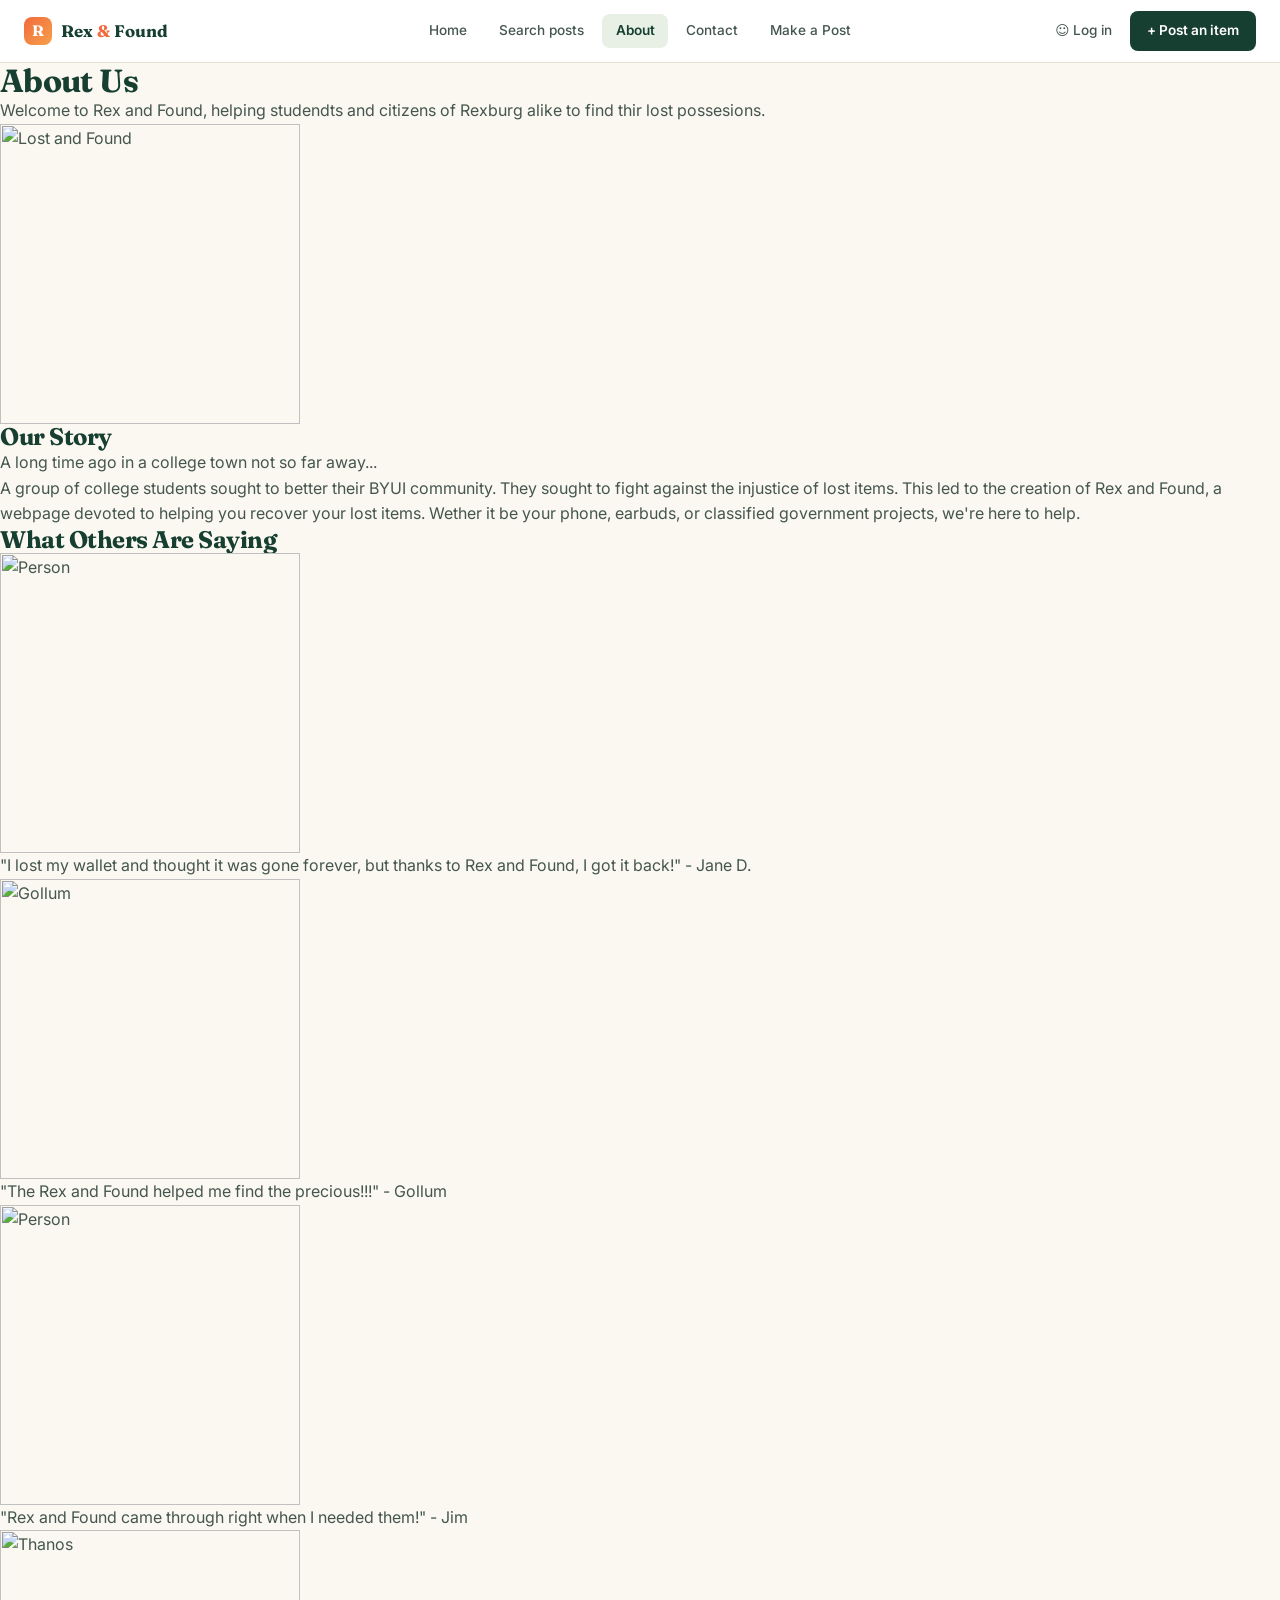
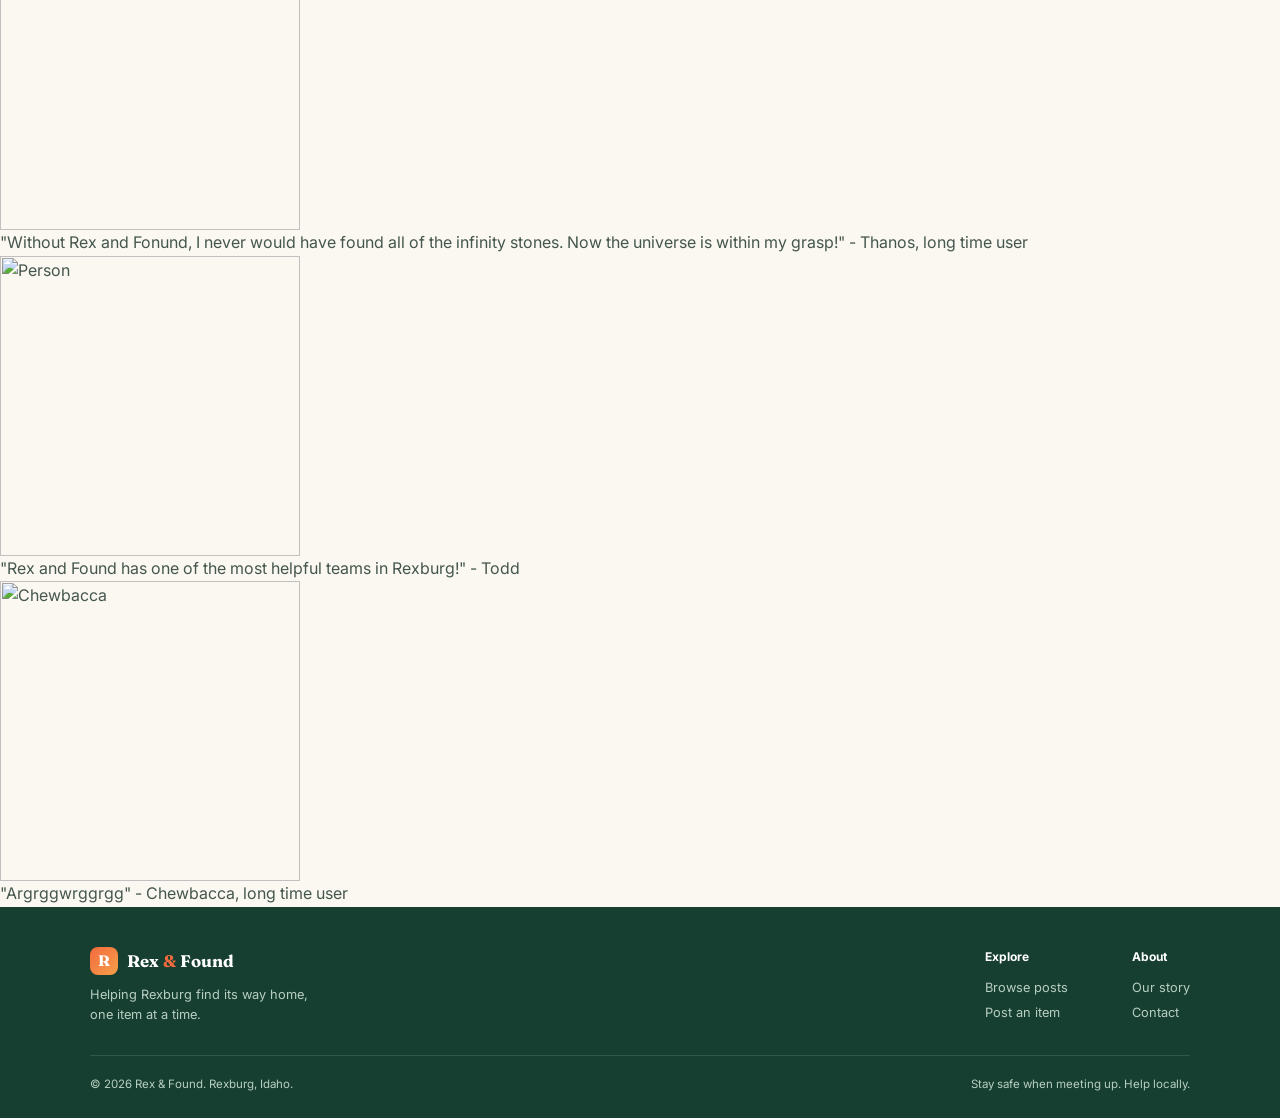
==== about.html @ e2f8778a "Merge branch 'main' into ryan_changes" ====
<! DOCTYPE html>
<html lang="en">
<head>
  <meta charset="UTF-8">
  <meta name="viewport" content="width=device-width, initial-scale=1.0">
  <title>Rex_and_Found_About_Me</title>
</head>
<body>
    
    
</body>

</html>

<!doctype html>
<html lang="en">
<head>
  <meta charset="utf-8">
  <meta name="viewport" content="width=device-width, initial-scale=1">
  <title>Rex &amp; Found | Rexburg's Community Lost &amp; Found</title>
  <meta name="description" content="A friendly place for neighbors and students to reunite with the things that matter.">

  <link rel="preconnect" href="https://fonts.googleapis.com">
  <link rel="preconnect" href="https://fonts.gstatic.com" crossorigin>
  <link href="https://fonts.googleapis.com/css2?family=Fraunces:opsz,wght@9..144,600;9..144,700&family=Inter:wght@400;500;600;700&display=swap" rel="stylesheet">
  <link rel="stylesheet" href="style.css">
</head>
<body>

  <!-- =====================================================
       HEADER (shared on every page)
       Move the class="active" to the link of the current page.
       ===================================================== -->
  <header class="site-header">
    <div class="header-inner">
      <a class="brand" href="index.html">
        <span class="brand-mark" aria-hidden="true">R</span>
        <span class="brand-name">Rex <span class="amp">&amp;</span> Found</span>
      </a>

      <nav class="main-nav" aria-label="Main navigation">
        <a href="index.html">Home</a>
        <a href="search.html">Search posts</a>
        <a href="about.html" class="active">About</a>
        <a href="contact.html">Contact</a>
        <a href="post.html">Make a Post</a>
      </nav>

      <div class="header-actions">
        <a class="login-link" href="login.html">
          <span aria-hidden="true">&#9786;</span> Log in
        </a>
        <a class="btn btn-dark btn-sm" href="post.html">+ Post an item</a>
      </div>
    </div>
  </header>

  <!-- =====================================================
       MAIN CONTENT (replace everything inside <main> per page)
       ===================================================== -->
  <main>
    <h1>About Us</h1>
      
    <p>Welcome to Rex and Found, helping studendts and citizens of Rexburg alike to find thir lost possesions.
    </p>
    <img src="./images/Dino.png" alt="Lost and Found" width="300">
    <h2>Our Story</h2>
    <p>A long time ago in a college town not so far away...<br>  
        A group of college students sought to better their BYUI community. They sought to fight against the injustice of lost items. This led to the creation of Rex and Found, a webpage devoted to helping you recover your lost items. Wether it be your phone, earbuds, or classified government projects, we're here to help.</p>
    <div id="testimonial">
      <h2>What Others Are Saying</h2>
      <img src="./images/PersonImg.jpg" alt="Person" width="300">
      <p>"I lost my wallet and thought it was gone forever, but thanks to Rex and Found, I got it back!" - Jane D.</p>
      <img src="./images/Gollum.jpg" alt="Gollum" width="300">
      <p>"The Rex and Found helped me find the precious!!!" - Gollum</p>
      <img src="./images/Guy1.jpg" alt="Person" width="300">
      <p>"Rex and Found came through right when I needed them!" - Jim</p>
      <img src="./images/Thanos.webp" alt="Thanos" width="300">
      <p>"Without Rex and Fonund, I never would have found all of the infinity stones. Now the universe is within my grasp!" - Thanos, long time user</p>
      <img src="./images/Guy2.jpg" alt="Person" width="300">
      <p>"Rex and Found has one of the most helpful teams in Rexburg!" - Todd</p>
      <img src="./images/Chewbacca.jpg" alt="Chewbacca" width="300">
      <p>"Argrggwrggrgg" - Chewbacca, long time user</p>  
    </div>
  </main>

  <!-- =====================================================
       FOOTER (shared on every page)
       ===================================================== -->
  <footer class="site-footer">
    <div class="footer-inner">
      <div class="footer-top">
        <div class="footer-brand">
          <a class="brand brand-light" href="index.html">
            <span class="brand-mark" aria-hidden="true">R</span>
            <span class="brand-name">Rex <span class="amp">&amp;</span> Found</span>
          </a>
          <p>Helping Rexburg find its way home, one item at a time.</p>
        </div>

        <div class="footer-cols">
          <div>
            <h4>Explore</h4>
            <a href="search.html">Browse posts</a>
            <a href="post.html">Post an item</a>
          </div>
          <div>
            <h4>About</h4>
            <a href="about.html">Our story</a>
            <a href="contact.html">Contact</a>
          </div>
        </div>
      </div>

      <div class="footer-bottom">
        <span>&copy; 2026 Rex &amp; Found. Rexburg, Idaho.</span>
        <span>Stay safe when meeting up. Help locally.</span>
      </div>
    </div>
  </footer>

</body>
</html>
---- style.css ----
/* =========================================================
   Rex & Found | shared stylesheet
   Sections:
     1. Design tokens (colors, fonts, spacing)  <- edit these first
     2. Reset & base
     3. Buttons & shared components
     4. Header
     5. Hero
     6. Sections & cards
     7. How it works
     8. Footer
     9. Responsive
   ========================================================= */

/* ---------- 1. Design tokens ---------- */
:root {
  --green-900: #173f31;   /* header buttons, hero, footer */
  --green-800: #1f5240;
  --green-100: #e8f0e6;   /* tinted section background */
  --light-orange:    #fbd0c2;   /* primary accent */
  --orange:    #f26a3d;   /* primary accent */
  --orange-dk: #d9552a;
  --cream:     #fbf8f1;   /* page background */
  --white:     #ffffff;
  --ink:       #173f31;   /* headings */
  --text:      #44564d;   /* body copy */
  --muted:     #7b8b82;
  --line:      #e3e0d4;

  --font-display: "Fraunces", Georgia, "Times New Roman", serif;
  --font-body: "Inter", system-ui, -apple-system, "Segoe UI", sans-serif;

  --radius: 12px;
  --radius-sm: 8px;
  --shadow: 0 6px 20px rgba(23, 63, 49, .08);
  --container: 1100px;
}

/* ---------- 2. Reset & base ---------- */
*, *::before, *::after { box-sizing: border-box; }
* { margin: 0; }
html { scroll-behavior: smooth; }

body {
  font-family: var(--font-body);
  font-size: 16px;
  line-height: 1.6;
  color: var(--text);
  background: var(--cream);
  -webkit-font-smoothing: antialiased;
}

img { max-width: 100%; display: block; }
a { color: inherit; text-decoration: none; }
ol, ul { list-style: none; padding: 0; }

h1, h2, h3 {
  font-family: var(--font-display);
  color: var(--ink);
  line-height: 1.1;
  letter-spacing: -.02em;
}

.container { width: min(var(--container), 100% - 2.5rem); margin-inline: auto; }

/* ---------- 3. Buttons & shared components ---------- */
.btn {
  display: inline-flex;
  align-items: center;
  gap: .4rem;
  padding: .8rem 1.4rem;
  border-radius: var(--radius-sm);
  font-weight: 600;
  font-size: .95rem;
  border: 1px solid transparent;
  cursor: pointer;
  transition: transform .15s, background .15s, box-shadow .15s;
}
.btn:hover { transform: translateY(-1px); }
.btn-sm { padding: .5rem 1rem; font-size: .85rem; }
.btn-orange { background: var(--orange); color: var(--white); }
.btn-orange:hover { background: var(--orange-dk); }
.btn-light { background: var(--white); color: var(--ink); }
.btn-dark { background: var(--green-900); color: var(--white); }
.btn-dark:hover { background: var(--green-800); }

.eyebrow {
  display: flex;
  align-items: center;
  gap: .6rem;
  font-size: .7rem;
  font-weight: 700;
  letter-spacing: .14em;
  text-transform: uppercase;
  color: var(--orange);
  margin-bottom: .6rem;
}
.eyebrow-light::before {
  content: "";
  width: 22px;
  height: 2px;
  background: var(--orange);
}

.badge {
  position: absolute;
  top: .7rem;
  left: .7rem;
  padding: .2rem .6rem;
  border-radius: 999px;
  font-size: .7rem;
  font-weight: 700;
  letter-spacing: .04em;
  text-transform: uppercase;
  color: var(--white);
}
.badge-lost   { background: var(--orange); }
.badge-found  { background: var(--green-900); }
.badge-picked { background: var(--white); color: var(--green-900); }

/* ---------- 4. Header ---------- */
.site-header {
  position: sticky;
  top: 0;
  z-index: 50;
  background: var(--white);
  border-bottom: 1px solid var(--line);
}
.header-inner {
  max-width: 1400px;
  margin-inline: auto;
  padding: .7rem 1.5rem;
  display: grid;
  grid-template-columns: 1fr auto 1fr;
  align-items: center;
  gap: 1rem;
}

.brand { display: inline-flex; align-items: center; gap: .55rem; }
.brand-mark {
  width: 28px;
  height: 28px;
  border-radius: 8px;
  display: grid;
  place-items: center;
  background: linear-gradient(135deg, var(--orange), #f6a04a);
  color: var(--white);
  font-family: var(--font-display);
  font-weight: 700;
  font-size: .95rem;
}
.brand-name {
  font-family: var(--font-display);
  font-weight: 700;
  font-size: 1.05rem;
  color: var(--ink);
}
.brand-name .amp { color: var(--orange); }

.main-nav { display: flex; gap: .3rem; }
.main-nav a {
  padding: .4rem .85rem;
  border-radius: 8px;
  font-size: .85rem;
  font-weight: 500;
  color: var(--text);
  transition: background .15s, color .15s;
}
.main-nav a:hover { background: var(--green-100); color: var(--ink); }
.main-nav a.active { background: var(--green-100); color: var(--ink); font-weight: 600; }

.header-actions { display: flex; align-items: center; justify-content: flex-end; gap: 1.1rem; }
.login-link { font-size: .85rem; font-weight: 500; color: var(--text); }
.login-link:hover { color: var(--ink); }

/* ---------- 5. Hero ---------- */
.hero {
  background:
    radial-gradient(circle at 85% 40%, rgba(255, 255, 255, .05), transparent 45%),
    var(--green-900);
  color: var(--white);
  padding-block: clamp(3rem, 7vw, 5.5rem);
}
.hero-inner {
  max-width: 1400px;
  margin-inline: auto;
  padding-inline: 1.5rem;
  display: grid;
  grid-template-columns: 1fr auto;
  align-items: center;
  gap: 2rem;
}
.hero h1 {
  color: var(--cream);
  font-size: clamp(2.4rem, 5.5vw, 4rem);
  margin-bottom: 1.1rem;
}
.hero-lead {
  max-width: 44ch;
  color: #cfe0d6;
  font-size: 1.02rem;
  margin-bottom: 1.8rem;
}
.hero-actions { display: flex; flex-wrap: wrap; gap: .8rem; margin-bottom: 1.8rem; }

.hero-stat {
  display: flex;
  align-items: center;
  gap: .6rem;
  font-size: .82rem;
  color: #b7cfc2;
}
.hero-stat strong { color: var(--white); }
.avatars { display: inline-flex; }
.avatars i {
  width: 26px;
  height: 26px;
  border-radius: 50%;
  border: 2px solid var(--green-900);
  margin-left: -8px;
}
.avatars i:first-child { margin-left: 0; background: #f3d9b8; }
.avatars i:nth-child(2) { background: #f6a04a; }
.avatars i:nth-child(3) { background: #e8806a; }
.avatars i:nth-child(4) { background: #f0c9b8; }

.hero-art { position: relative; padding-right: clamp(0rem, 6vw, 6rem); }
.mascot {
  width: clamp(180px, 22vw, 280px);
  aspect-ratio: 1;
  border-radius: 50%;
  display: grid;
  place-items: center;
  background: #f1d9c8;
  box-shadow: 0 0 0 8px rgba(255, 255, 255, .06);
}
.mascot-emoji { font-size: clamp(5rem, 9vw, 8rem); line-height: 1; }

.speech-bubble {
  position: absolute;
  top: -1.5rem;
  right: 0;
  max-width: 190px;
  padding: .55rem .8rem;
  background: var(--white);
  color: var(--ink);
  border-radius: 10px;
  font-size: .72rem;
  font-weight: 600;
  line-height: 1.35;
  transform: rotate(3deg);
  box-shadow: var(--shadow);
}

/* ---------- 6. Sections & cards ---------- */
.section { padding-block: clamp(2.5rem, 6vw, 4rem); }
.section-tint { background: var(--green-100); }

.section-head {
  display: flex;
  align-items: flex-end;
  justify-content: space-between;
  gap: 1rem;
  margin-bottom: 1.5rem;
}
.section-head h2 { font-size: clamp(1.6rem, 3vw, 2rem); }
.section-head-stack { display: block; }

.view-all {
  font-size: .8rem;
  font-weight: 600;
  color: var(--ink);
  padding-bottom: 2px;
  border-bottom: 2px solid var(--green-900);
  white-space: nowrap;
}
.view-all:hover { color: var(--orange); border-color: var(--orange); }

.card-grid {
  display: grid;
  grid-template-columns: repeat(auto-fill, minmax(260px, 1fr));
  gap: 1.1rem;
}
.card {
  background: var(--cream);
  border: 1px solid var(--line);
  border-radius: var(--radius);
  overflow: hidden;
  transition: transform .2s, box-shadow .2s;
}
.card:hover { transform: translateY(-3px); box-shadow: var(--shadow); }
.card-link { display: block; }

.card-img { position: relative; aspect-ratio: 16 / 9; background-size: cover; background-position: center; }
/* Placeholder gradients. Replace with real photos, e.g.
   .img-1 { background-image: url("images/backpack.jpg"); } */
.img-1 { background: linear-gradient(160deg, #f1b46c, #8a8f98 55%, #4a5560); }
.img-2 { background: linear-gradient(160deg, #cfe2f2, #8fb0cf 60%, #e9eef3); }
.img-3 { background: linear-gradient(160deg, #3a3a3a, #e87f3c 55%, #f3f3f3); }
.img-4 { background: linear-gradient(160deg, #1f2a38, #3f6ea0 50%, #e6d6b8); }

.card-body { padding: 1rem 1.1rem .9rem; }
.card-cat {
  font-size: .65rem;
  font-weight: 700;
  letter-spacing: .12em;
  text-transform: uppercase;
  color: var(--orange);
}
.card h3 { font-size: 1.05rem; margin: .2rem 0 .35rem; }
.card-loc { font-size: .78rem; color: var(--muted); }

.card-foot {
  display: flex;
  align-items: center;
  justify-content: space-between;
  margin-top: .8rem;
  padding-top: .7rem;
  border-top: 1px solid var(--line);
  font-size: .72rem;
  color: var(--muted);
}
.go {
  width: 24px;
  height: 24px;
  border-radius: 50%;
  display: grid;
  place-items: center;
  background: var(--green-100);
  color: var(--ink);
  font-size: 1rem;
  line-height: 1;
}

/* ---------- 7. How it works ---------- */
.steps {
  display: grid;
  grid-template-columns: repeat(auto-fit, minmax(240px, 1fr));
  gap: 1.5rem;
}
.steps li {
  display: flex;
  gap: .8rem;
  padding-top: 1rem;
  border-top: 2px solid var(--line);
}
.step-num {
  font-family: var(--font-display);
  font-weight: 700;
  font-size: 1.1rem;
  color: var(--orange);
}
.steps h3 { font-family: var(--font-body); font-size: .9rem; font-weight: 600; margin-bottom: .2rem; }
.steps p { font-size: .82rem; color: var(--muted); }

/* ---------- 8. Footer ---------- */
.site-footer {
  background: var(--green-900);
  color: #b7cfc2;
  padding-block: 2.5rem 1.5rem;
}
.footer-inner { width: min(var(--container), 100% - 2.5rem); margin-inline: auto; }
.footer-top {
  display: flex;
  flex-wrap: wrap;
  justify-content: space-between;
  gap: 2rem;
  padding-bottom: 1.8rem;
  border-bottom: 1px solid rgba(255, 255, 255, .12);
}
.brand-light .brand-name { color: var(--white); }
.footer-brand p { max-width: 28ch; margin-top: .6rem; font-size: .8rem; }

.footer-cols { display: flex; gap: 4rem; }
.footer-cols h4 {
  font-size: .75rem;
  font-weight: 700;
  color: var(--white);
  margin-bottom: .6rem;
}
.footer-cols a { display: block; font-size: .8rem; padding: .15rem 0; }
.footer-cols a:hover { color: var(--white); }

.footer-bottom {
  display: flex;
  flex-wrap: wrap;
  justify-content: space-between;
  gap: .5rem;
  padding-top: 1.2rem;
  font-size: .72rem;
}

/* ---------- 8. Contact Page ---------- */
.contact-hero {
  background: linear-gradient(135deg, var(--green-900) 0%, var(--green-800) 100%);
  color: var(--white);
  padding: 4rem 0;
  text-align: center;
}

.contact-hero h1 {
  color: var(--white);
  font-size: 2.5rem;
  margin-bottom: 0.8rem;
}

.contact-hero p {
  color: rgba(255, 255, 255, 0.9);
  font-size: 1.1rem;
  max-width: 600px;
  margin-inline: auto;
}

.contact-content {
  padding: 4rem 0;
}

.contact-grid {
  display: grid;
  grid-template-columns: 1fr 1fr;
  gap: 3rem;
  align-items: start;
}

.contact-form-wrapper h2,
.contact-info h2 {
  font-size: 1.6rem;
  margin-bottom: 1.5rem;
  color: var(--ink);
}

.contact-form {
  display: flex;
  flex-direction: column;
  gap: 1.4rem;
  padding: 1rem;
}

.form-group {
  display: flex;
  flex-direction: column;
  gap: 0.5rem;
}

.form-group label {
  font-weight: 600;
  color: var(--ink);
  font-size: 0.95rem;
}

.form-group input,
.form-group textarea {
  padding: 0.8rem;
  border: 1px solid var(--line);
  border-radius: var(--radius-sm);
  font-family: var(--font-body);
  font-size: 1rem;
  color: var(--text);
  transition: border-color 0.2s, box-shadow 0.2s;
}

.form-group input:focus,
.form-group textarea:focus {
  outline: none;
  border-color: var(--orange);
  box-shadow: 0 0 0 3px rgba(242, 106, 61, 0.1);
}

.form-group textarea {
  resize: vertical;
  font-family: var(--font-body);
}

.contact-form .btn {
  margin-top: 0.5rem;
  align-self: flex-start;
}

.contact-info {
  display: flex;
  flex-direction: column;
  gap: 2rem;
}

.info-block h3 {
  font-size: 1.1rem;
  margin-bottom: 0.5rem;
  color: var(--ink);
}

.info-block p {
  color: var(--text);
  line-height: 1.6;
}

.info-block a {
  color: var(--orange);
  font-weight: 600;
  text-decoration: none;
  transition: color 0.2s;
}

.info-block a:hover {
  color: var(--orange-dk);
}
/* ---------- Search page CSS ---------- */

button, input, select { font: inherit; }

.search-hero {
  background: var(--green-900);
  padding-block: clamp(3.5rem, 8vw, 5.5rem);
  text-align: center;
}
.search-hero .eyebrow { justify-content: center; margin-bottom: 1.1rem; }
.search-hero h1 {
  color: var(--cream);
  font-size: clamp(2.5rem, 6vw, 4.4rem);
  margin-bottom: 1.1rem;
}
.search-lead { color: #cfe0d6; }

.search-bar {
  display: flex;
  align-items: center;
  gap: .9rem;
  width: min(680px, 100%);
  margin: 2rem auto 0;
  padding: .4rem .4rem .4rem 1.25rem;
  background: var(--cream);
  border-radius: var(--radius);
  box-shadow: 0 14px 34px rgba(0, 0, 0, .22);
  text-align: left;
}
.search-bar:focus-within {
  box-shadow: 0 14px 34px rgba(0, 0, 0, .22), 0 0 0 3px rgba(242, 106, 61, .45);
}
.search-icon { flex-shrink: 0; color: var(--muted); }
.search-bar input {
  flex: 1;
  min-width: 0;
  padding: .6rem 0;
  border: 0;
  background: transparent;
  color: var(--ink);
  outline: none;
}
.search-bar input::placeholder { color: var(--muted); }
.search-bar .btn { padding: .7rem 1.5rem; }

.results { padding-block: 2.5rem 5rem; }
.results-bar {
  display: flex;
  flex-wrap: wrap;
  align-items: center;
  gap: 1rem;
  margin-bottom: 1.75rem;
}
.filter-tabs {
  display: inline-flex;
  padding: .25rem;
  background: var(--green-100);
  border-radius: 10px;
}
.filter-tabs button {
  padding: .5rem 1rem;
  border: 0;
  border-radius: 7px;
  background: transparent;
  color: var(--muted);
  font-size: .95rem;
  font-weight: 500;
  cursor: pointer;
  transition: background .15s, color .15s;
}
.filter-tabs button:hover { color: var(--ink); }
.filter-tabs button[aria-pressed="true"] {
  background: var(--white);
  color: var(--ink);
  font-weight: 600;
  box-shadow: 0 1px 3px rgba(23, 63, 49, .1);
}
.filter-select {
  align-self: stretch;
  appearance: none;
  padding: .6rem 2.75rem .6rem 1rem;
  border: 1px solid var(--line);
  border-radius: 10px;
  background: var(--white) url("data:image/svg+xml,<svg xmlns='http://www.w3.org/2000/svg' viewBox='0 0 24 24' fill='none' stroke='%23173f31' stroke-width='2' stroke-linecap='round' stroke-linejoin='round'><path d='m6 9 6 6 6-6'/></svg>") no-repeat right 1rem center / 16px;
  color: var(--ink);
  font-size: .95rem;
  cursor: pointer;
}
.results-count { margin-left: auto; font-size: .85rem; color: var(--muted); }

.post-grid {
  display: grid;
  grid-template-columns: repeat(auto-fill, minmax(min(300px, 100%), 1fr));
  gap: 1.4rem;
}
.post-card {
  background: var(--white);
  border: 1px solid var(--line);
  border-radius: 16px;
  overflow: hidden;
  transition: transform .2s, box-shadow .2s;
}
.post-card:hover { transform: translateY(-3px); box-shadow: var(--shadow); }
.post-card > a { display: block; }
.post-img {
  position: relative;
  aspect-ratio: 12 / 7;
  background-size: cover;
  background-position: center;
}
.post-card .badge { top: .9rem; left: .9rem; padding: .3rem .7rem; }
.post-card .badge-picked { box-shadow: var(--shadow); }

.post-body { padding: 1.2rem 1.25rem 1.25rem; }
.post-cat {
  font-size: .65rem;
  font-weight: 700;
  letter-spacing: .12em;
  text-transform: uppercase;
  color: var(--orange-dk);
}
.post-body h3 { font-size: 1.45rem; margin: .3rem 0 .6rem; }
.post-meta {
  display: flex;
  align-items: center;
  gap: .45rem;
  font-size: .8rem;
  color: var(--muted);
}
.post-foot {
  display: flex;
  align-items: center;
  justify-content: space-between;
  margin-top: 1.1rem;
  padding-top: .9rem;
  border-top: 1px solid var(--line);
}
.post-go {
  width: 30px;
  height: 30px;
  border-radius: 50%;
  display: grid;
  place-items: center;
  background: var(--green-100);
  color: var(--ink);
  transition: background .2s, color .2s;
}
.post-card:hover .post-go { background: var(--green-900); color: var(--white); }

.post-meta::before,
.post-go::before {
  content: "";
  flex-shrink: 0;
  width: 14px;
  height: 14px;
  background: currentColor;
  -webkit-mask: var(--icon) center / contain no-repeat;
  mask: var(--icon) center / contain no-repeat;
}
.post-loc { --icon: url("data:image/svg+xml,<svg xmlns='http://www.w3.org/2000/svg' viewBox='0 0 24 24' fill='none' stroke='black' stroke-width='2' stroke-linecap='round' stroke-linejoin='round'><path d='M20 10c0 4.993-5.539 10.193-7.399 11.799a1 1 0 0 1-1.202 0C9.539 20.193 4 14.993 4 10a8 8 0 0 1 16 0'/><circle cx='12' cy='10' r='3'/></svg>"); }
.post-time { --icon: url("data:image/svg+xml,<svg xmlns='http://www.w3.org/2000/svg' viewBox='0 0 24 24' fill='none' stroke='black' stroke-width='2' stroke-linecap='round' stroke-linejoin='round'><circle cx='12' cy='12' r='10'/><polyline points='12 6 12 12 16 14'/></svg>"); }
.post-go { --icon: url("data:image/svg+xml,<svg xmlns='http://www.w3.org/2000/svg' viewBox='0 0 24 24' fill='none' stroke='black' stroke-width='2.5' stroke-linecap='round' stroke-linejoin='round'><path d='m9 18 6-6-6-6'/></svg>"); }

@media (max-width: 520px) {
  .search-bar { padding-left: 1rem; gap: .6rem; }
  .search-bar .btn { padding-inline: 1rem; }
}

/* ---------- 9. Responsive ---------- */
@media (max-width: 900px) {
  .header-inner { grid-template-columns: 1fr auto; }
  .main-nav { grid-column: 1 / -1; grid-row: 2; justify-content: center; flex-wrap: wrap; }
  .hero-inner { grid-template-columns: 1fr; }
  .hero-art { justify-self: start; padding-right: 0; margin-top: 1rem; }
  .contact-grid { grid-template-columns: 1fr; }
  .contact-hero h1 { font-size: 2rem; }
}

@media (max-width: 520px) {
  .login-link { display: none; }
  .footer-cols { gap: 2.5rem; }
}

@media (prefers-reduced-motion: reduce) {
  * { transition: none !important; }
  html { scroll-behavior: auto; }
}

/* Mobile layout for carousel*/
@media (max-width: 768px) {
  .post-top {
    grid-template-columns: 1fr;
    gap: 20px;
  }

  .post-page {
    padding: 15px;
  }

  #post-images {
    height: 250px;
  }
}

/* ---------- 10. Item-Page Carousel ---------- */
.post-page {
  width: 1000px;
  margin: 40px auto;
  padding: 35px;

  background-color: var(--cream);
  border: 1px solid var(--line);
  border-radius: 20px;

  box-shadow: 0 6px 24px rgba(0, 0, 0, 0.05);

  box-sizing: border-box;
}

/* Two-column layout */
.post-top {
  display: grid;
  grid-template-columns: 1fr 1fr;
  gap: 35px;
  align-items: start;
}

/* Title */
.post-info h1 {
  font-size: 2rem;
  line-height: 1.2;
  margin: 0 0 15px;
  color: #333;
}

/* Left column */
.post-info h1 {
  margin-top: 0;
  font-size: 2rem;
}

.post-indicators {
  display: flex;
  flex-wrap: wrap;
  gap: 10px;
  margin: 15px 0;
}

.post-indicators span {
  background-color: var(--green-800);
  display: inline-block;
  padding: 8px 12px;
  border-radius: 20px;
  font-size: 0.85rem;
}

#post-status[data-status="lost"] {
  background-color: var(--light-orange);
  color: var(--orange-dk);
}

#post-status[data-status="found"] {
  background-color: var(--green-100);
  color: var(--green-900);
}

#post-status[data-status="picked-up"] {
  background-color: var(--muted);
  color: var(--green-900);
}

#post-location, #post-time {
  color: var(--green-100);
}

#post-author {
  color: var(--text);
}

#post-description {
  font-size: 1rem;
  line-height: 1.7;
  color: #555;
}

/* Right column: Carousel */
.carousel {
  display: flex;
  align-items: center;
  gap: 10px;
  min-width: 0;
}

#post-images {
  flex: 1;
  min-width: 0;
  height: 350px;
  display: flex;
  align-items: center;
  justify-content: center;
  overflow: hidden;
}

#post-images img {
  width: 100%;
  height: 100%;
  object-fit: contain;
}

.carousel button {
  padding: 10px;
  background-color: var(--green-800);
  color: white;
  border: none;
  border-radius: 5px;
  cursor: pointer;
}

.carousel button:hover {
  background-color: var(--green-900);
}

.carousel button[hidden] {
  display: none;
}

/* Comments underneath */
.comments-section {
  margin-top: 40px;
  padding-top: 20px;
  border-top: 1px solid var(--green-900);
}

#post-comments p {
  padding: 15px;
  background-color: var(--white);
  border-radius: 8px;
  margin-top: 20px;
  border: 1px, solid, var(--line);
  white-space: pre-line;
}

#write-comment {
  margin-top: 20px;
  padding: 12px 20px;
  cursor: pointer;
}

#comment-form:not([hidden]) {
  display: flex;
  flex-direction: column;
  gap: 10px;
  margin-top: 20px;
  max-width: 500px;
}

#comment-form input,
#comment-form textarea {
  padding: 10px;
}

#post-comment {
  justify-content: center;
}

/* ---------- 11. Post Page ---------- */

/* parent grids, headers, and line breaks*/

#post_title, #form_title, #safety_agreement, #temp_line{text-align: center;}

#form_title
   {margin-top: 5px;}

#safety_agreement 
   {font-size: 12;
    grid-row: 1/2;
    grid-column: 1/3;}

hr
   {grid-column: 1 / 3;
    background-color: #b7cfc2;
    height: 2px;
    border: none;
    margin: 0px;
    grid-gap: 0px}

#page_split
   {display: grid;
    grid-template-columns:2fr 3fr ;}

#button_grid
   {display: grid;
    grid-template-columns: minmax(0, 1fr) minmax(0, 1fr);}

#grid_form
   {display: grid;
    grid-template-columns: minmax(0, 1fr) minmax(0, 1fr);
    width:100%;
    gap: 10px 15px;
    padding: 20px;
    align-items: center;}

#grid_form2 
   {display: grid;
    grid-template-columns: minmax(0, 1fr) minmax(0, 1fr);
    width:100%;
    gap: 10px 15px;
    padding: 20px;
    align-items: center;}

#grid_form3    
    {display: grid;
    grid-template-columns: minmax(0, 1fr) minmax(0, 1fr);
    width:100%;
    gap: 10px 15px;
    padding: 20px;
    align-items: center;}

/*form background*/
form
   {background: white ;
    margin: 3% ;
    border:#b7cfc2 solid 2px;
    border-radius: 30px;}

/* font stuff*/
input ,textarea
   {font-family:"Fraunces", Georgia, "Times New Roman", serif;}

/* button stuff*/
#lost, #found 
   {align-items: center;
    border:#b7cfc2 solid 2px;
    margin: 30px;
    border-radius: 15px;
    padding: 0px;
    background: #fbf8f1;}

#lost:hover, #found:hover 
   {background: #173f31;
    color: white;}

#lost:has(input[type="radio"]:checked), #found:has(input[type="radio"]:checked)
   {background: #173f31;
    color:white;}

#button_grid input[type="radio"]
   {position: absolute;
    opacity: 0;
    width: 1px;
    height: 1px;}

#lost label, #found label
   {display:block;
    padding: 20px;
    cursor: pointer;
    text-align: center;}

.line1
   {font-size: 20px;
    font-family:"Fraunces", Georgia, "Times New Roman", serif;}

.line2
   {font-family:"Fraunces", Georgia, "Times New Roman", serif;
    font-size: .5em;}

/*labels*/    
.labels 
   {font-family:"Fraunces", Georgia, "Times New Roman", serif;
    font-size: 15px;
    text-align: center;
    align-self: center;}

#grid_form label[for="title"]
   {grid-column: 1 / 3;
    text-align: center;
    margin: 10px;
    margin-bottom: 5px;}

#grid_form label[for="category"] 
   {grid-column: 1 / 2;
    text-align: center;
    grid-row: 3/4;
    margin: 10px;
    margin-bottom: 5px;
    margin-top: 5px;}

#grid_form label[for="location"] 
   {grid-column: 2 / 3;
    grid-row: 3/4;
    text-align: center;
    margin: 10px;
    margin-bottom: 5px;}
  
#grid_form label[for="full_description"]
   {grid-column: 1/3;
    grid-row: 5/6;
    text-align: center;}

#grid_form label[for="photo"]
   {grid-row:7/8 ;
    grid-column: 1/3;
    text-align:center;}

#grid_form2 label[for = "author"]
   {grid-column: 1/2;
    grid-row: 1/2;
    text-align:center;}

#grid_form2 label[for = "contact"]
   {grid-column: 2/3;
    grid-row: 1/2;
    text-align:center;}

/*inputs / text areas*/

#title
   {grid-column: 1 / 3;
    grid-row: 2/3;
    width :85%;
    margin-bottom: 0px;
    height: 30px;
    border: #b7cfc2 solid 2px;
    border-radius: 10px;
    justify-self: center;}

#category, #location
   {width: 85%;
    justify-self: center;
    margin-left: 0;
    box-sizing: border-box;}

#category
   {grid-column: 1/2;
    grid-row: 4/5;
    border: #b7cfc2 solid 2px;
    border-radius: 10px;
    height: 40px;
    margin-bottom: 10px;
    font-family:"Fraunces", Georgia, "Times New Roman", serif;}

#location
   {grid-column: 2/3;
    grid-row: 4/5;
    border: #b7cfc2 solid 2px;
    border-radius: 10px;
    height: 40px;
    margin-bottom: 10px;
    font-family:"Fraunces", Georgia, "Times New Roman", serif;}

#full_description
   {grid-column: 1/3;
    grid-row: 6/7;
    border: #b7cfc2 solid 2px;
    border-radius: 15px;
    height: 100px;
    vertical-align:top ;
    font-family:"Fraunces", Georgia, "Times New Roman", serif;
    padding: 5px;
    margin-bottom: 10px;}

#photo
   {grid-column: 1/3;
    justify-self: center;
    display: none}

#author, #contact
  { justify-content: center;
    border: #b7cfc2 solid 2px;
    border-radius: 10px;
    height: 30px;
    margin-bottom: 10px;}

#author
   {grid-column: 1/2;
    grid-row: 2/3;}

#contact
   {grid-column: 2/3;
    grid-row: 2/3;}

/*file button stuff*/
input[type = "file"]::file-selector-button
   {width: 100px;}

.file-upload {
    grid-column: 1 / 3;
    display: flex;
    justify-content: center;
}

#file-button {
    display: inline-block;
    max-width: 100%;
    width: fit-content;
    padding: 12px 16px;
    border: 2px solid #b7cfc2;
    border-radius: 10px;
    background: #fbf8f1;
    color: #173f31;
    font-family: "Inter", sans-serif;
    font-size: 14px;
    text-align: center;
    cursor: pointer;
    overflow-wrap: anywhere;
    transition: background .15s, color .15s;}

#file-button:hover {
    background: #173f31;
    color: white;}

/*submit button*/
#submit_button
   {grid-column:1/3;
    border: 2px solid #b7cfc2;
    border-radius: 10px;
    height: 40px;
    background: #fbf8f1 ;}

#submit_button:hover
   {background: #173f31;
    color:white;}

    /*nothing found on search bar*/

#noResults {
  text-align: center;
  font-weight: 700;
  font-size: 1.1rem;
  padding: 3rem 1rem;
  grid-column: 1 / -1;
}
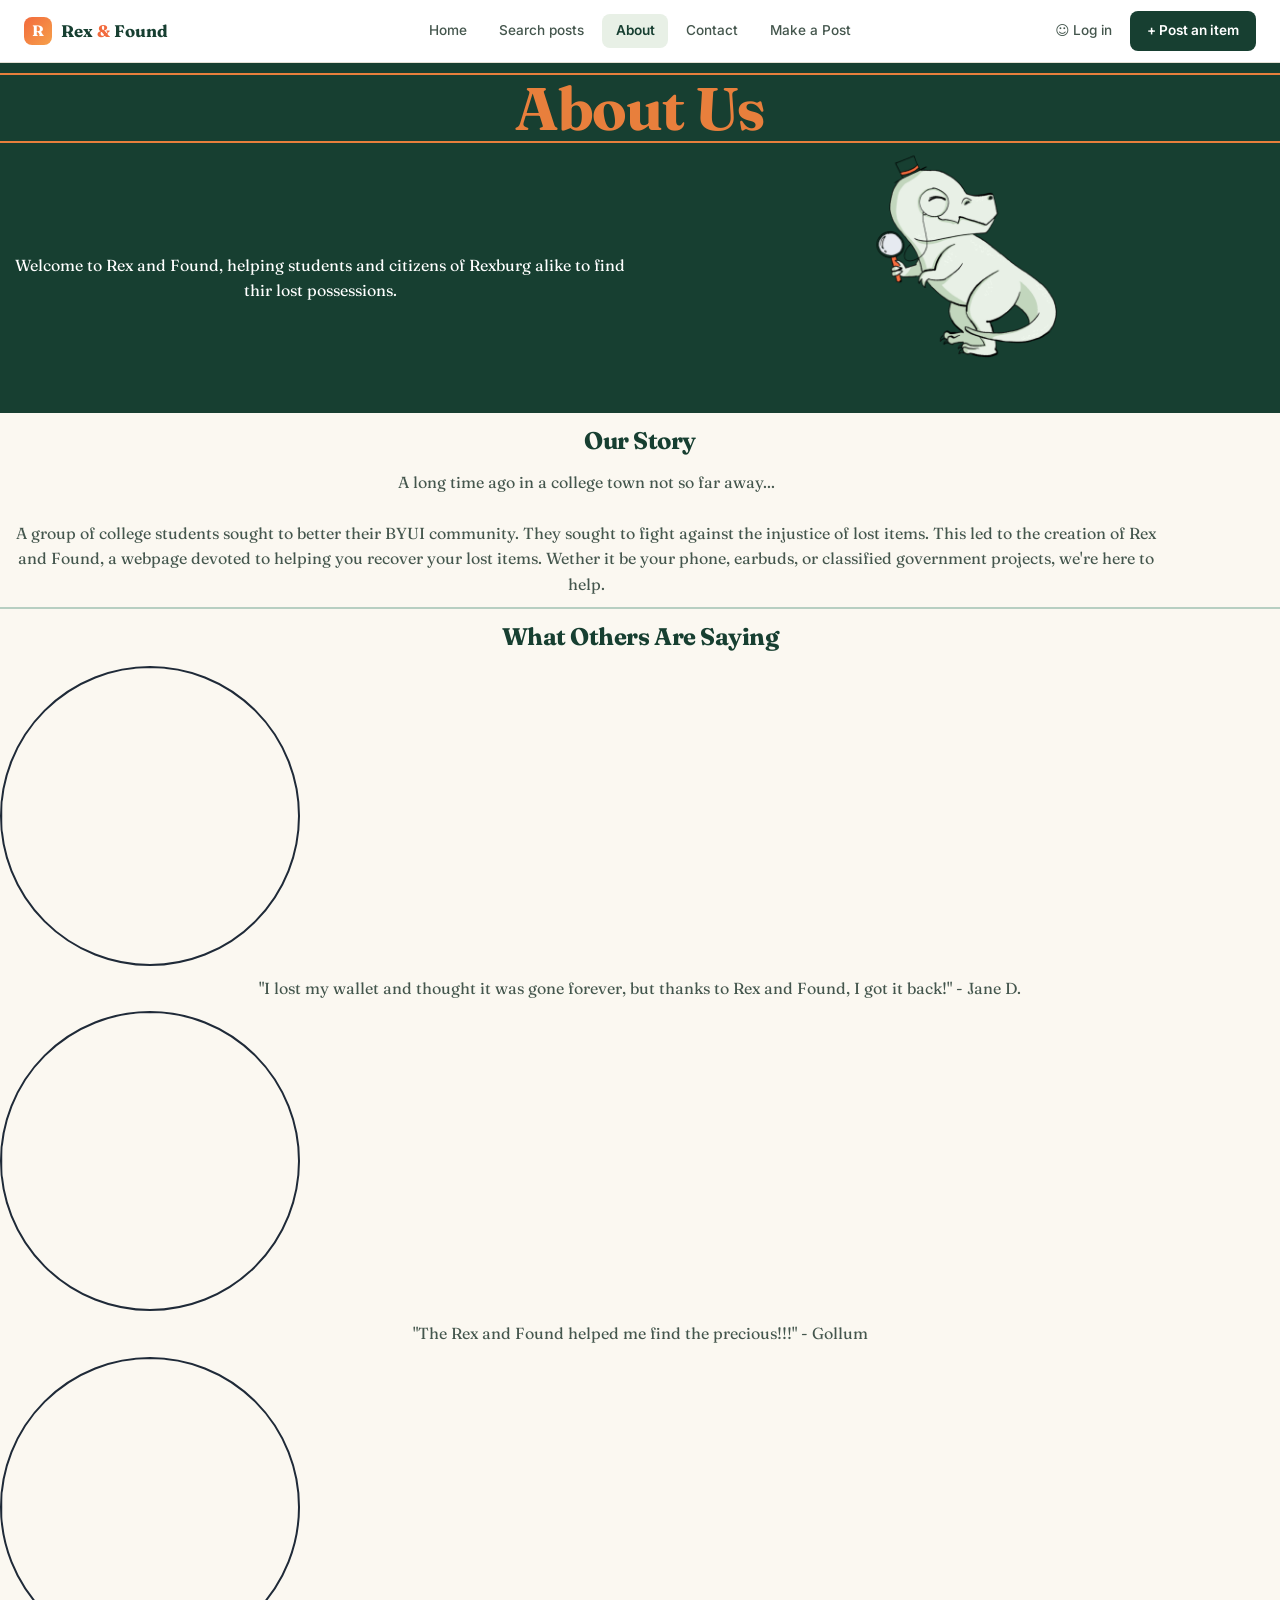
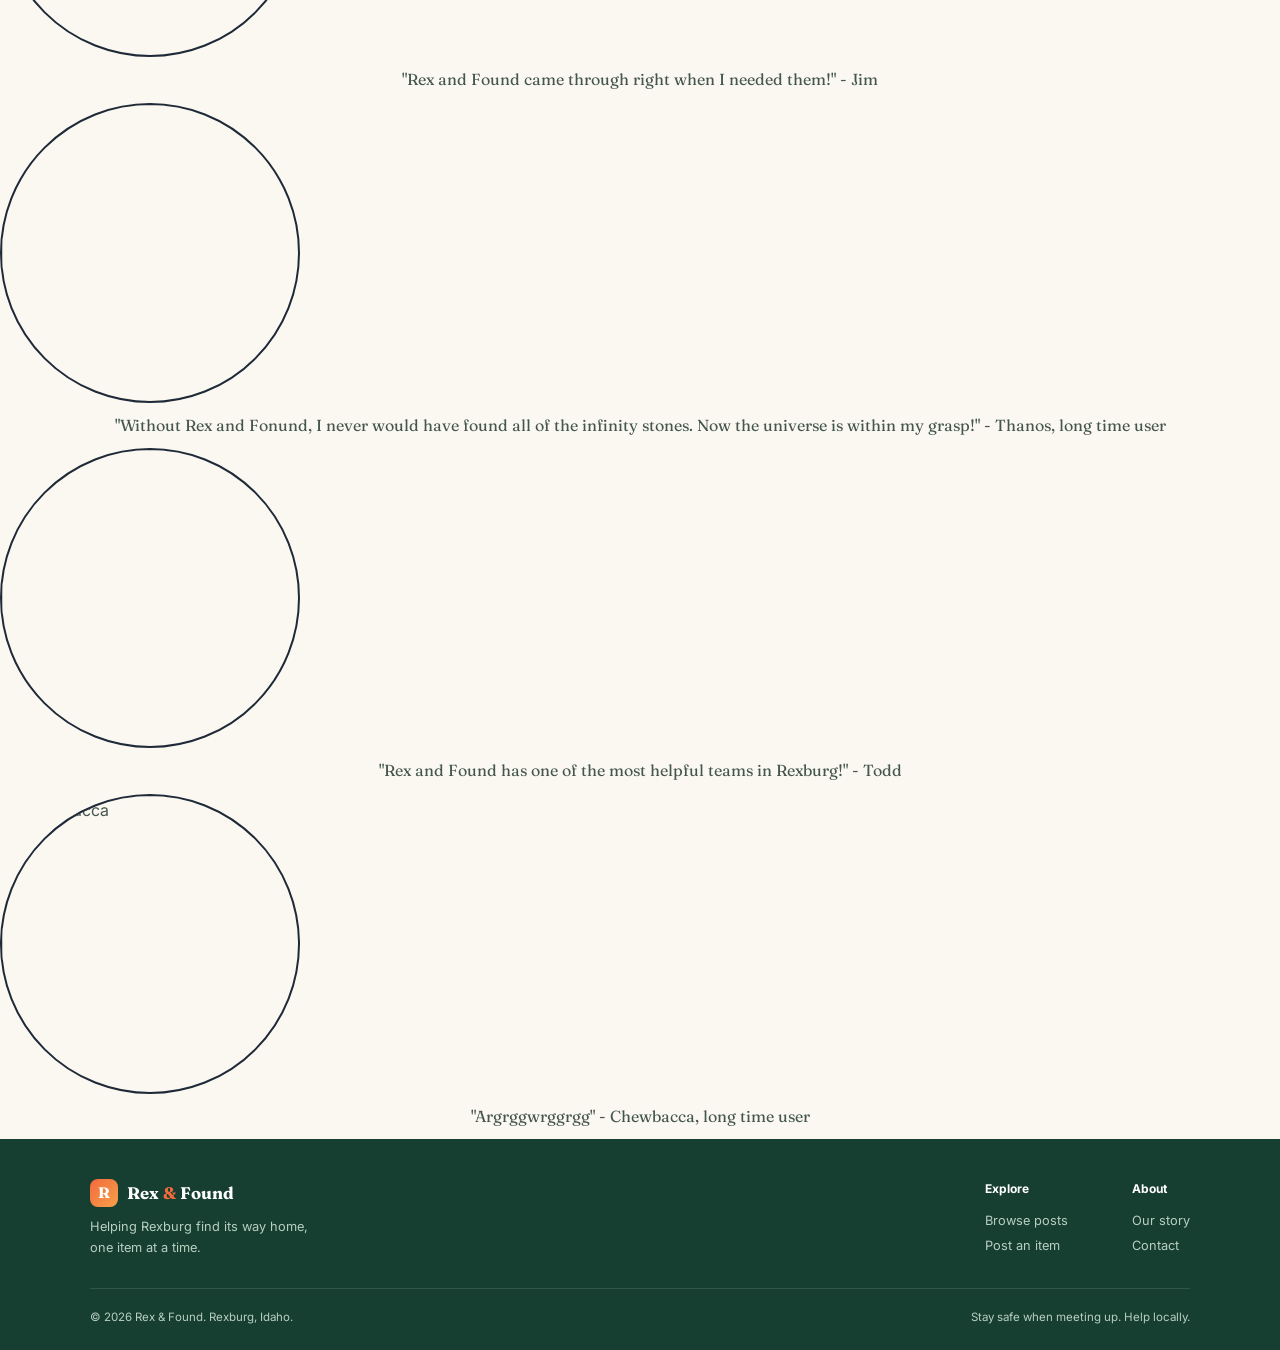
==== commit 7c316dad: "Merge pull request #8 from Velossoraptor/Liam-changes Liam changes" ====
--- a/about.html
+++ b/about.html
@@ -59,28 +59,34 @@
        MAIN CONTENT (replace everything inside <main> per page)
        ===================================================== -->
   <main>
-    <h1>About Us</h1>
-      
-    <p>Welcome to Rex and Found, helping studendts and citizens of Rexburg alike to find thir lost possesions.
-    </p>
-    <img src="./images/Dino.png" alt="Lost and Found" width="300">
-    <h2>Our Story</h2>
-    <p>A long time ago in a college town not so far away...<br>  
+    <div id = "top_green">
+      <hr id = "linebreak" class = "linebreak">
+      <h1 id = "about_title">About Us</h1>
+      <hr class = "linebreak">
+        <div id = "small-grid">
+      <p class = "text" id = "start_text">Welcome to Rex and Found, helping students and citizens of Rexburg alike to find thir lost possessions.
+      </p>
+      <img src="./images/rexandfoundlogo.png" alt="Lost and Found" width="300" id = "dino-img">
+    </div>
+    </div>
+    <h2 class = "about_subtitle">Our Story</h2>
+    <p class = "text_sum">A long time ago in a college town not so far away...<br><br>  
         A group of college students sought to better their BYUI community. They sought to fight against the injustice of lost items. This led to the creation of Rex and Found, a webpage devoted to helping you recover your lost items. Wether it be your phone, earbuds, or classified government projects, we're here to help.</p>
-    <div id="testimonial">
-      <h2>What Others Are Saying</h2>
-      <img src="./images/PersonImg.jpg" alt="Person" width="300">
-      <p>"I lost my wallet and thought it was gone forever, but thanks to Rex and Found, I got it back!" - Jane D.</p>
-      <img src="./images/Gollum.jpg" alt="Gollum" width="300">
-      <p>"The Rex and Found helped me find the precious!!!" - Gollum</p>
-      <img src="./images/Guy1.jpg" alt="Person" width="300">
-      <p>"Rex and Found came through right when I needed them!" - Jim</p>
-      <img src="./images/Thanos.webp" alt="Thanos" width="300">
-      <p>"Without Rex and Fonund, I never would have found all of the infinity stones. Now the universe is within my grasp!" - Thanos, long time user</p>
-      <img src="./images/Guy2.jpg" alt="Person" width="300">
-      <p>"Rex and Found has one of the most helpful teams in Rexburg!" - Todd</p>
-      <img src="./images/Chewbacca.jpg" alt="Chewbacca" width="300">
-      <p>"Argrggwrggrgg" - Chewbacca, long time user</p>  
+    <hr>
+        <div id="testimonial">
+      <h2 class = "about_subtitle">What Others Are Saying</h2>
+      <img src="./images/PersonImg.jpg" alt="Person" width="300" height = "300" class = "images">
+      <p class = "text">"I lost my wallet and thought it was gone forever, but thanks to Rex and Found, I got it back!" - Jane D.</p>
+      <img src="./images/Gollum.jpg" alt="Gollum" width="300" height = "300" class = "images">
+      <p class = "text">"The Rex and Found helped me find the precious!!!" - Gollum</p>
+      <img src="./images/Guy1.jpg" alt="Person" width="300" height="300" class = "images">
+      <p class = "text">"Rex and Found came through right when I needed them!" - Jim</p>
+      <img src="./images/Thanos.webp" alt="Thanos" width="300" height = "300" class = "images">
+      <p class = "text">"Without Rex and Fonund, I never would have found all of the infinity stones. Now the universe is within my grasp!" - Thanos, long time user</p>
+      <img src="./images/Guy2.jpg" alt="Person" width="300" height = "300" class = "images">
+      <p class = "text">"Rex and Found has one of the most helpful teams in Rexburg!" - Todd</p>
+      <img src="./images/Chewbacca.jpg" alt="Chewbacca" width="300" height = "300" class = "images">
+      <p class = "text">"Argrggwrggrgg" - Chewbacca, long time user</p>  
     </div>
   </main>
 
--- a/style.css
+++ b/style.css
@@ -873,6 +873,8 @@
 /* parent grids, headers, and line breaks*/
 
 #post_title, #form_title, #safety_agreement, #temp_line{text-align: center;}
+
+#post_title {margin-top: 15px;}
 
 #form_title
    {margin-top: 5px;}
@@ -1127,12 +1129,51 @@
    {background: #173f31;
     color:white;}
 
-    /*nothing found on search bar*/
-
-#noResults {
+/*about us page*/
+
+#about_title
+    {text-align: center;
+    color:#e87f3c;
+    padding: 15px;
+    padding-top:0px;
+    font-size: 60px;
+    padding-bottom: 0px;
+    }
+
+.text{font-family:"Fraunces", Georgia, "Times New Roman", serif;
+  margin: 10px;
+  text-align: center;}
+
+#top_green{background-color: #173f31;
+  padding-top: 10px;}
+
+#start_text{
+  color:white;
+  justify-self: center;
+  align-self: center;}
+
+#dino-img{justify-self: center;
+  padding: 30px;
+  padding-top: 0px;}
+
+.about_subtitle{text-align: center;
+  font-family:"Fraunces", Georgia, "Times New Roman", serif;
+  margin: 15px;}
+
+.images{justify-self: center;
+  border: 2px solid #1f2a38;
+  border-radius: 100%;}
+
+.text_sum{font-family:"Fraunces", Georgia, "Times New Roman", serif;
+  margin: 10px;
+  width: 90%;
   text-align: center;
-  font-weight: 700;
-  font-size: 1.1rem;
-  padding: 3rem 1rem;
-  grid-column: 1 / -1;
-}    
+  justify-self: center;}
+
+#small-grid{display: grid;
+  grid-template-columns: 1fr 1fr;
+  }
+
+.linebreak{border-color: #e87f3c;
+  background-color: #e87f3c;}
+
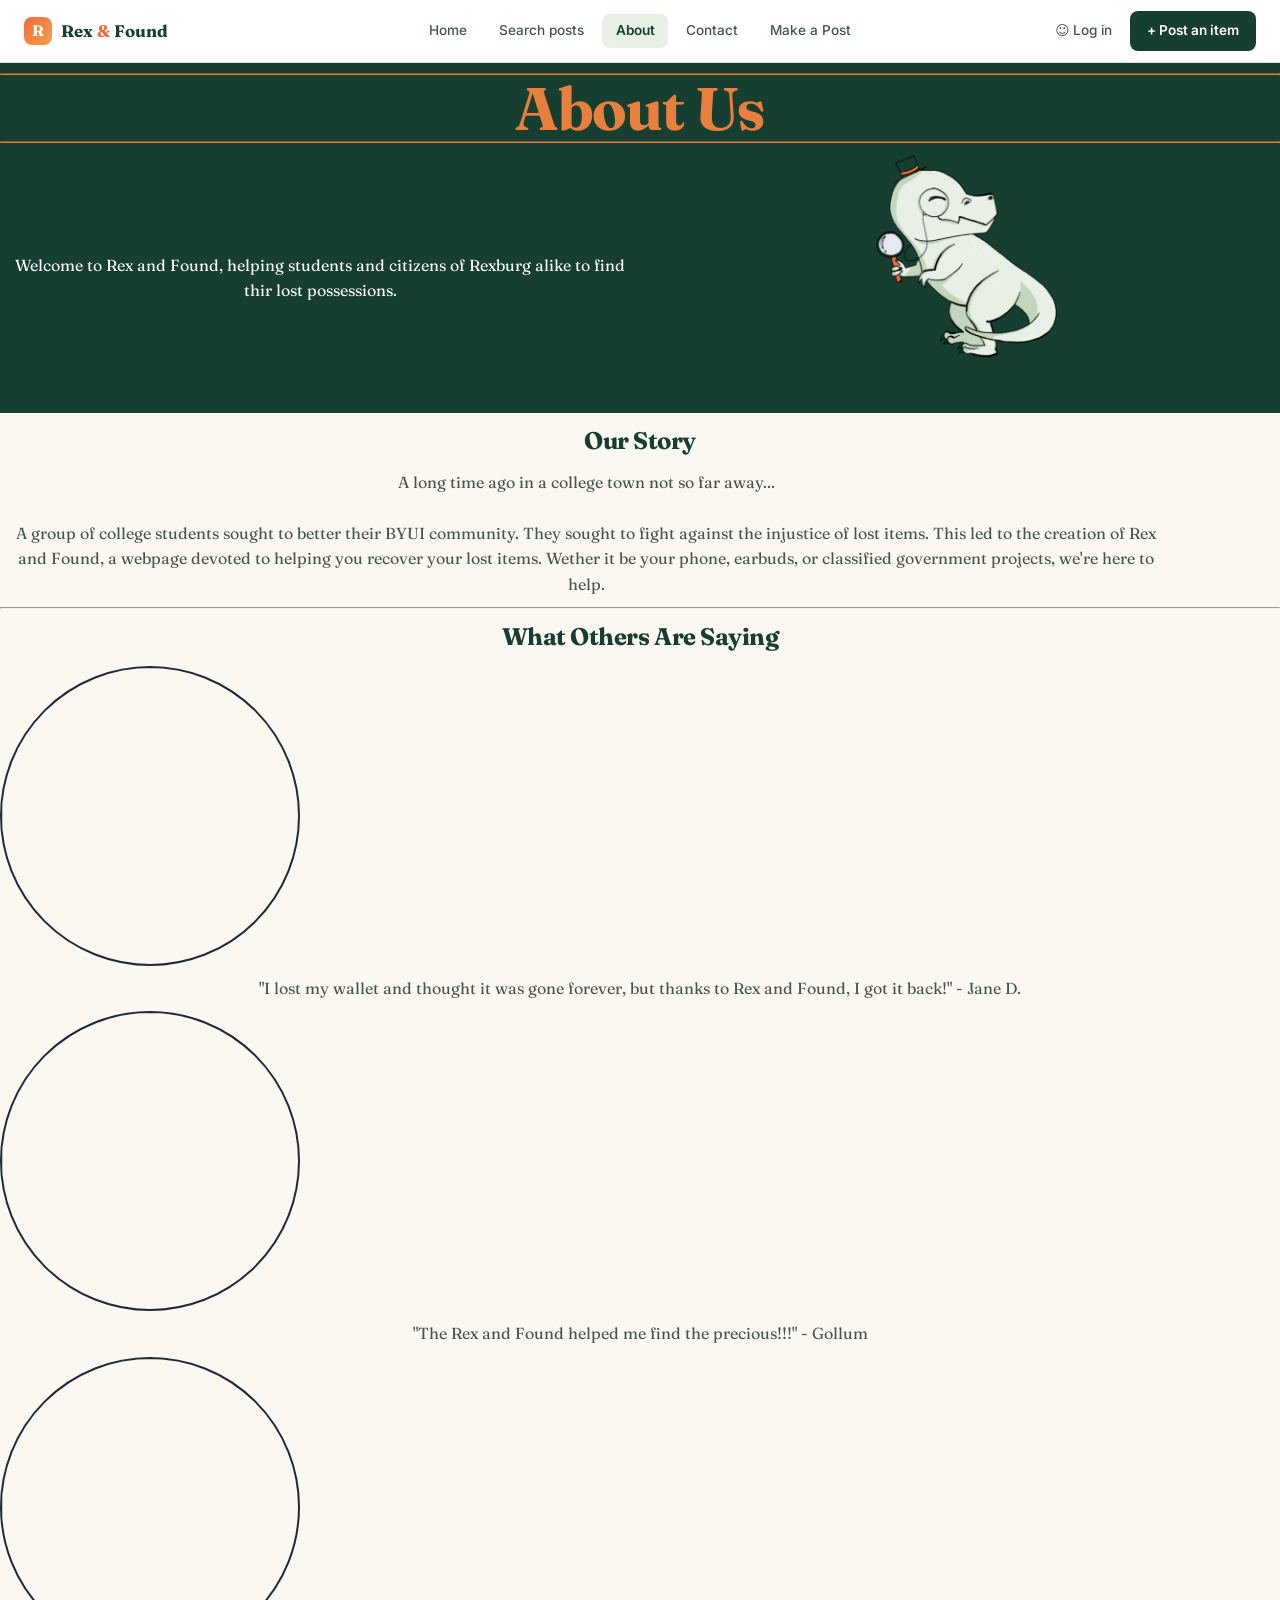
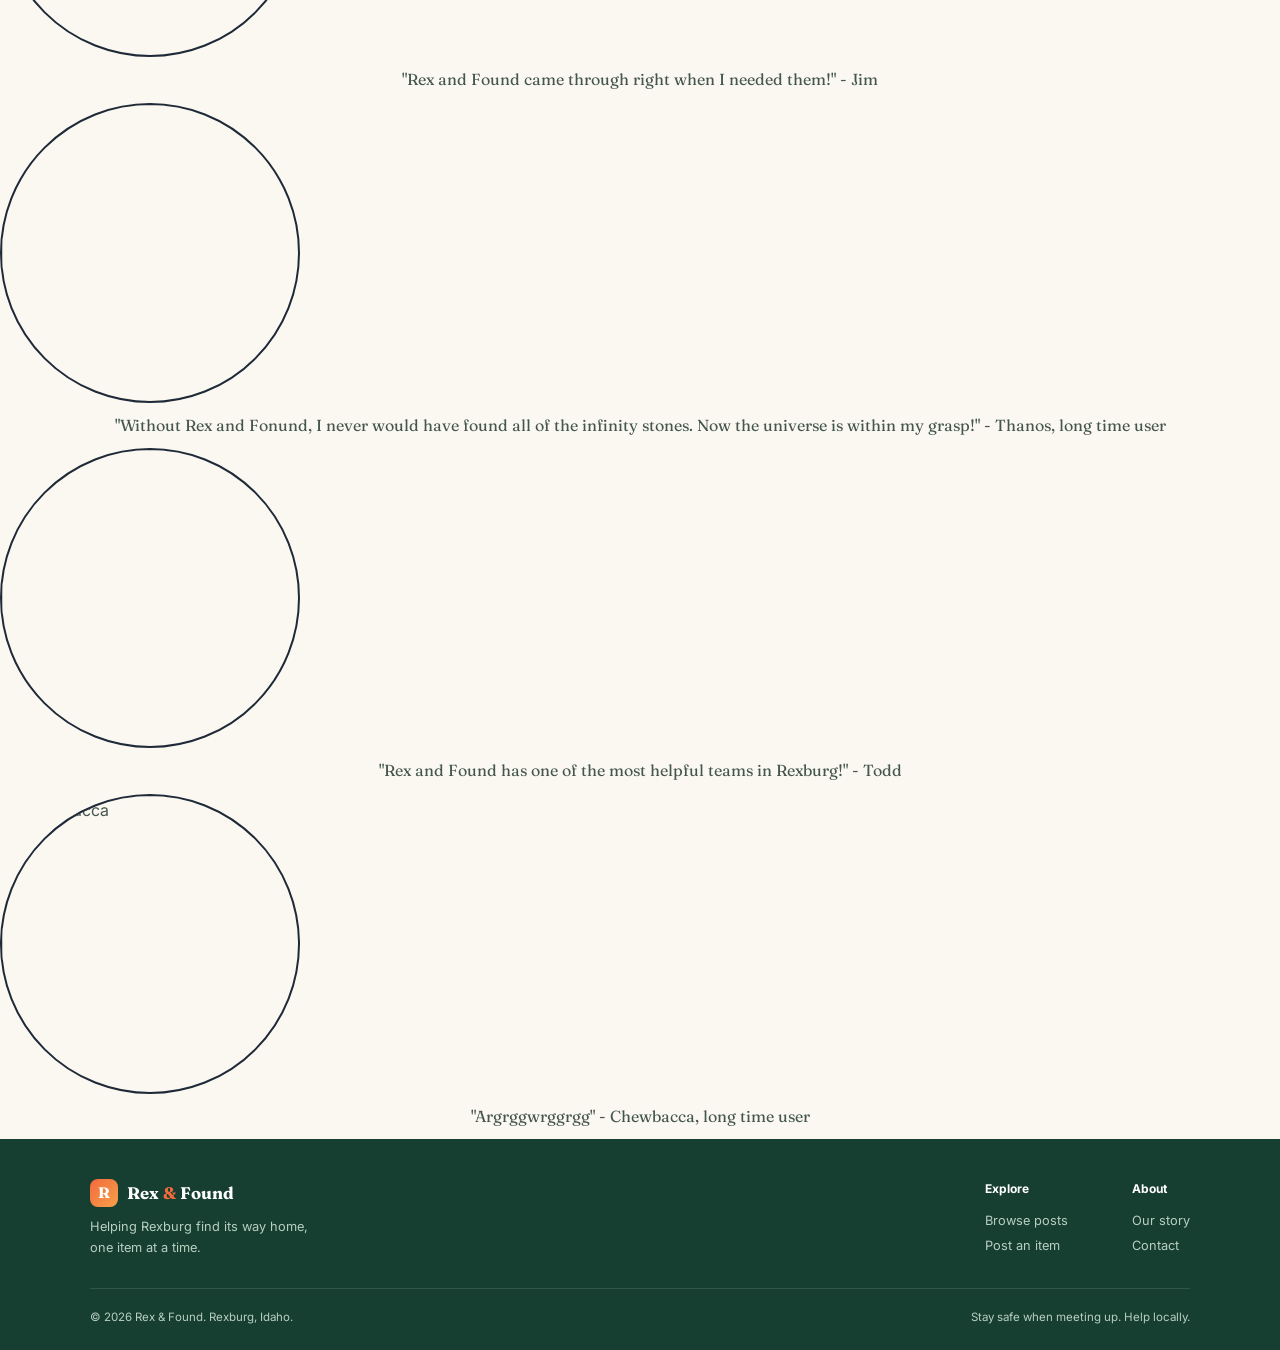
==== commit ddb14d52: "finished css changes to post page and about page." ====
--- a/about.html
+++ b/about.html
@@ -64,15 +64,15 @@
       <h1 id = "about_title">About Us</h1>
       <hr class = "linebreak">
         <div id = "small-grid">
-      <p class = "text" id = "start_text">Welcome to Rex and Found, helping students and citizens of Rexburg alike to find thir lost possessions.
-      </p>
-      <img src="./images/rexandfoundlogo.png" alt="Lost and Found" width="300" id = "dino-img">
-    </div>
+          <p class = "text" id = "start_text">Welcome to Rex and Found, helping students and citizens of Rexburg alike to find thir lost possessions.
+          </p>
+          <img src="./images/rexandfoundlogo.png" alt="Lost and Found" width="300" id = "dino-img">
+        </div>
     </div>
     <h2 class = "about_subtitle">Our Story</h2>
     <p class = "text_sum">A long time ago in a college town not so far away...<br><br>  
         A group of college students sought to better their BYUI community. They sought to fight against the injustice of lost items. This led to the creation of Rex and Found, a webpage devoted to helping you recover your lost items. Wether it be your phone, earbuds, or classified government projects, we're here to help.</p>
-    <hr>
+    <hr class = "grey_linebreak">
         <div id="testimonial">
       <h2 class = "about_subtitle">What Others Are Saying</h2>
       <img src="./images/PersonImg.jpg" alt="Person" width="300" height = "300" class = "images">
--- a/style.css
+++ b/style.css
@@ -871,309 +871,343 @@
 /* ---------- 11. Post Page ---------- */
 
 /* parent grids, headers, and line breaks*/
-
-#post_title, #form_title, #safety_agreement, #temp_line{text-align: center;}
-
-#post_title {margin-top: 15px;}
+#post_title_grid
+{display: grid;
+grid-template-columns: 1fr 2fr;
+background: #173f31;
+justify-content: center;
+align-items: center ;
+width: 100%;}
+
+.linebreak_post{grid-column: 1/3;
+border-color: #e87f3c;
+background-color: #e87f3c;}
+
+#post_title, #form_title, #safety_agreement
+{text-align: center;}
+
+#post_title 
+{color: #e87f3c;
+font-size: 60px;
+grid-column: 1/3;}
+
+#linebreak_post
+{margin-top: 10px;}
+
+#post_sum
+{grid-column: 2/3;
+color: white;
+justify-self: center;
+text-align: center;
+margin-right: 30px;}
 
 #form_title
-   {margin-top: 5px;}
+{margin-top: 5px;}
 
 #safety_agreement 
-   {font-size: 12;
-    grid-row: 1/2;
-    grid-column: 1/3;}
-
-hr
-   {grid-column: 1 / 3;
-    background-color: #b7cfc2;
-    height: 2px;
-    border: none;
-    margin: 0px;
-    grid-gap: 0px}
-
-#page_split
-   {display: grid;
-    grid-template-columns:2fr 3fr ;}
+{font-size: 12;
+grid-row: 1/2;
+grid-column: 1/3;}
+
+#post_dinosaur
+{grid-column: 1/2;}
+
+#grey_linebreak
+{grid-column: 1 / 3;
+background-color: #b7cfc2;
+height: 2px;
+border: none;
+margin: 0px;
+grid-gap: 0px}
+
+#post_title_section
+{width: 100%;}
+
+#post_logo
+{width: 300px;}
 
 #button_grid
-   {display: grid;
-    grid-template-columns: minmax(0, 1fr) minmax(0, 1fr);}
+{display: grid;
+grid-template-columns: minmax(0, 1fr) minmax(0, 1fr);}
 
 #grid_form
-   {display: grid;
-    grid-template-columns: minmax(0, 1fr) minmax(0, 1fr);
-    width:100%;
-    gap: 10px 15px;
-    padding: 20px;
-    align-items: center;}
+{display: grid;
+grid-template-columns: minmax(0, 1fr) minmax(0, 1fr);
+width:100%;
+gap: 10px 15px;
+padding: 20px;
+align-items: center;}
 
 #grid_form2 
-   {display: grid;
-    grid-template-columns: minmax(0, 1fr) minmax(0, 1fr);
-    width:100%;
-    gap: 10px 15px;
-    padding: 20px;
-    align-items: center;}
+{display: grid;
+grid-template-columns: minmax(0, 1fr) minmax(0, 1fr);
+width:100%;
+gap: 10px 15px;
+padding: 20px;
+align-items: center;}
 
 #grid_form3    
-    {display: grid;
-    grid-template-columns: minmax(0, 1fr) minmax(0, 1fr);
-    width:100%;
-    gap: 10px 15px;
-    padding: 20px;
-    align-items: center;}
+{display: grid;
+grid-template-columns: minmax(0, 1fr) minmax(0, 1fr);
+width:100%;
+gap: 10px 15px;
+padding: 20px;
+align-items: center;}
 
 /*form background*/
 form
-   {background: white ;
-    margin: 3% ;
-    border:#b7cfc2 solid 2px;
-    border-radius: 30px;}
+{background: white ;
+margin: 3% ;
+border:#b7cfc2 solid 2px;
+border-radius: 30px;}
 
 /* font stuff*/
 input ,textarea
-   {font-family:"Fraunces", Georgia, "Times New Roman", serif;}
+{font-family:"Fraunces", Georgia, "Times New Roman", serif;}
 
 /* button stuff*/
 #lost, #found 
-   {align-items: center;
-    border:#b7cfc2 solid 2px;
-    margin: 30px;
-    border-radius: 15px;
-    padding: 0px;
-    background: #fbf8f1;}
+{align-items: center;
+border:#b7cfc2 solid 2px;
+margin: 30px;
+border-radius: 15px;
+padding: 0px;
+background: #fbf8f1;}
 
 #lost:hover, #found:hover 
-   {background: #173f31;
-    color: white;}
+{background: #173f31;
+color: white;}
 
 #lost:has(input[type="radio"]:checked), #found:has(input[type="radio"]:checked)
-   {background: #173f31;
-    color:white;}
+{background: #173f31;
+color:white;}
 
 #button_grid input[type="radio"]
-   {position: absolute;
-    opacity: 0;
-    width: 1px;
-    height: 1px;}
+{position: absolute;
+opacity: 0;
+width: 1px;
+height: 1px;}
 
 #lost label, #found label
-   {display:block;
-    padding: 20px;
-    cursor: pointer;
-    text-align: center;}
+{display:block;
+padding: 20px;
+cursor: pointer;
+text-align: center;}
 
 .line1
-   {font-size: 20px;
-    font-family:"Fraunces", Georgia, "Times New Roman", serif;}
+{font-size: 20px;
+font-family:"Fraunces", Georgia, "Times New Roman", serif;}
 
 .line2
-   {font-family:"Fraunces", Georgia, "Times New Roman", serif;
-    font-size: .5em;}
+{font-family:"Fraunces", Georgia, "Times New Roman", serif;
+font-size: .5em;}
 
 /*labels*/    
 .labels 
-   {font-family:"Fraunces", Georgia, "Times New Roman", serif;
-    font-size: 15px;
-    text-align: center;
-    align-self: center;}
+{font-family:"Fraunces", Georgia, "Times New Roman", serif;
+font-size: 15px;
+text-align: center;
+align-self: center;}
 
 #grid_form label[for="title"]
-   {grid-column: 1 / 3;
-    text-align: center;
-    margin: 10px;
-    margin-bottom: 5px;}
+{grid-column: 1 / 3;
+text-align: center;
+margin: 10px;
+margin-bottom: 5px;}
 
 #grid_form label[for="category"] 
-   {grid-column: 1 / 2;
-    text-align: center;
-    grid-row: 3/4;
-    margin: 10px;
-    margin-bottom: 5px;
-    margin-top: 5px;}
+{grid-column: 1 / 2;
+text-align: center;
+grid-row: 3/4;
+margin: 10px;
+margin-bottom: 5px;
+margin-top: 5px;}
 
 #grid_form label[for="location"] 
-   {grid-column: 2 / 3;
-    grid-row: 3/4;
-    text-align: center;
-    margin: 10px;
-    margin-bottom: 5px;}
+{grid-column: 2 / 3;
+grid-row: 3/4;
+text-align: center;
+margin: 10px;
+margin-bottom: 5px;}
   
 #grid_form label[for="full_description"]
-   {grid-column: 1/3;
-    grid-row: 5/6;
-    text-align: center;}
+{grid-column: 1/3;
+grid-row: 5/6;
+text-align: center;}
 
 #grid_form label[for="photo"]
-   {grid-row:7/8 ;
-    grid-column: 1/3;
-    text-align:center;}
+{grid-row:7/8 ;
+grid-column: 1/3;
+text-align:center;}
 
 #grid_form2 label[for = "author"]
-   {grid-column: 1/2;
-    grid-row: 1/2;
-    text-align:center;}
+{grid-column: 1/2;
+grid-row: 1/2;
+text-align:center;}
 
 #grid_form2 label[for = "contact"]
-   {grid-column: 2/3;
-    grid-row: 1/2;
-    text-align:center;}
+{grid-column: 2/3;
+grid-row: 1/2;
+text-align:center;}
 
 /*inputs / text areas*/
 
 #title
-   {grid-column: 1 / 3;
-    grid-row: 2/3;
-    width :85%;
-    margin-bottom: 0px;
-    height: 30px;
-    border: #b7cfc2 solid 2px;
-    border-radius: 10px;
-    justify-self: center;}
+{grid-column: 1 / 3;
+grid-row: 2/3;
+width :85%;
+margin-bottom: 0px;
+height: 30px;
+border: #b7cfc2 solid 2px;
+border-radius: 10px;
+justify-self: center;}
 
 #category, #location
-   {width: 85%;
-    justify-self: center;
-    margin-left: 0;
-    box-sizing: border-box;}
+{width: 85%;
+justify-self: center;
+margin-left: 0;
+box-sizing: border-box;}
 
 #category
-   {grid-column: 1/2;
-    grid-row: 4/5;
-    border: #b7cfc2 solid 2px;
-    border-radius: 10px;
-    height: 40px;
-    margin-bottom: 10px;
-    font-family:"Fraunces", Georgia, "Times New Roman", serif;}
+{grid-column: 1/2;
+grid-row: 4/5;
+border: #b7cfc2 solid 2px;
+border-radius: 10px;
+height: 40px;
+margin-bottom: 10px;
+font-family:"Fraunces", Georgia, "Times New Roman", serif;}
 
 #location
-   {grid-column: 2/3;
-    grid-row: 4/5;
-    border: #b7cfc2 solid 2px;
-    border-radius: 10px;
-    height: 40px;
-    margin-bottom: 10px;
-    font-family:"Fraunces", Georgia, "Times New Roman", serif;}
+{grid-column: 2/3;
+grid-row: 4/5;
+border: #b7cfc2 solid 2px;
+border-radius: 10px;
+height: 40px;
+margin-bottom: 10px;
+font-family:"Fraunces", Georgia, "Times New Roman", serif;}
 
 #full_description
-   {grid-column: 1/3;
-    grid-row: 6/7;
-    border: #b7cfc2 solid 2px;
-    border-radius: 15px;
-    height: 100px;
-    vertical-align:top ;
-    font-family:"Fraunces", Georgia, "Times New Roman", serif;
-    padding: 5px;
-    margin-bottom: 10px;}
+{grid-column: 1/3;
+grid-row: 6/7;
+border: #b7cfc2 solid 2px;
+border-radius: 15px;
+height: 100px;
+vertical-align:top ;
+font-family:"Fraunces", Georgia, "Times New Roman", serif;
+padding: 5px;
+margin-bottom: 10px;}
 
 #photo
-   {grid-column: 1/3;
-    justify-self: center;
-    display: none}
+{grid-column: 1/3;
+justify-self: center;
+display: none}
 
 #author, #contact
-  { justify-content: center;
-    border: #b7cfc2 solid 2px;
-    border-radius: 10px;
-    height: 30px;
-    margin-bottom: 10px;}
+{justify-content: center;
+border: #b7cfc2 solid 2px;
+border-radius: 10px;
+height: 30px;
+margin-bottom: 10px;}
 
 #author
-   {grid-column: 1/2;
-    grid-row: 2/3;}
+{grid-column: 1/2;
+grid-row: 2/3;}
 
 #contact
-   {grid-column: 2/3;
-    grid-row: 2/3;}
+{grid-column: 2/3;
+grid-row: 2/3;}
 
 /*file button stuff*/
 input[type = "file"]::file-selector-button
-   {width: 100px;}
-
-.file-upload {
-    grid-column: 1 / 3;
-    display: flex;
-    justify-content: center;
-}
-
-#file-button {
-    display: inline-block;
-    max-width: 100%;
-    width: fit-content;
-    padding: 12px 16px;
-    border: 2px solid #b7cfc2;
-    border-radius: 10px;
-    background: #fbf8f1;
-    color: #173f31;
-    font-family: "Inter", sans-serif;
-    font-size: 14px;
-    text-align: center;
-    cursor: pointer;
-    overflow-wrap: anywhere;
-    transition: background .15s, color .15s;}
-
-#file-button:hover {
-    background: #173f31;
-    color: white;}
+{width: 100px;}
+
+.file-upload 
+{grid-column: 1 / 3;
+display: flex;
+justify-content: center;}
+
+#file-button 
+{display: inline-block;
+max-width: 100%;
+width: fit-content;
+padding: 12px 16px;
+border: 2px solid #b7cfc2;
+border-radius: 10px;
+background: #fbf8f1;
+color: #173f31;
+font-family: "Inter", sans-serif;
+font-size: 14px;
+text-align: center;
+cursor: pointer;
+overflow-wrap: anywhere;
+transition: background .15s, color .15s;}
+
+#file-button:hover 
+{background: #173f31;
+color: white;}
 
 /*submit button*/
 #submit_button
-   {grid-column:1/3;
-    border: 2px solid #b7cfc2;
-    border-radius: 10px;
-    height: 40px;
-    background: #fbf8f1 ;}
+{grid-column:1/3;
+border: 2px solid #b7cfc2;
+border-radius: 10px;
+height: 40px;
+background: #fbf8f1 ;}
 
 #submit_button:hover
-   {background: #173f31;
-    color:white;}
-
-/*about us page*/
+{background: #173f31;
+color:white;}
+
+/* ---------- 12. About Page ---------- */
+
+.linebreak
+{border-color: #e87f3c;
+background-color: #e87f3c;}
+
+.text_sum
+{font-family:"Fraunces", Georgia, "Times New Roman", serif;
+margin: 10px;
+width: 90%;
+text-align: center;
+justify-self: center;}
+
+.images
+{justify-self: center;
+border: 2px solid #1f2a38;
+border-radius: 100%;}
+
+#small-grid
+{display: grid;
+grid-template-columns: 1fr 1fr;}
+
+.about_subtitle
+{text-align: center;
+font-family:"Fraunces", Georgia, "Times New Roman", serif;
+margin: 15px;}
+
+#dino-img
+{justify-self: center;
+padding: 30px;
+padding-top: 0px;}
+
+#start_text
+{color:white;
+justify-self: center;
+align-self: center;}
+
+#top_green
+{background-color: #173f31;
+padding-top: 10px;}
+
+.text
+{font-family:"Fraunces", Georgia, "Times New Roman", serif;
+margin: 10px;
+text-align: center;}
 
 #about_title
-    {text-align: center;
-    color:#e87f3c;
-    padding: 15px;
-    padding-top:0px;
-    font-size: 60px;
-    padding-bottom: 0px;
-    }
-
-.text{font-family:"Fraunces", Georgia, "Times New Roman", serif;
-  margin: 10px;
-  text-align: center;}
-
-#top_green{background-color: #173f31;
-  padding-top: 10px;}
-
-#start_text{
-  color:white;
-  justify-self: center;
-  align-self: center;}
-
-#dino-img{justify-self: center;
-  padding: 30px;
-  padding-top: 0px;}
-
-.about_subtitle{text-align: center;
-  font-family:"Fraunces", Georgia, "Times New Roman", serif;
-  margin: 15px;}
-
-.images{justify-self: center;
-  border: 2px solid #1f2a38;
-  border-radius: 100%;}
-
-.text_sum{font-family:"Fraunces", Georgia, "Times New Roman", serif;
-  margin: 10px;
-  width: 90%;
-  text-align: center;
-  justify-self: center;}
-
-#small-grid{display: grid;
-  grid-template-columns: 1fr 1fr;
-  }
-
-.linebreak{border-color: #e87f3c;
-  background-color: #e87f3c;}
-
+{text-align: center;
+color:#e87f3c;
+padding: 15px;
+padding-top:0px;
+font-size: 60px;
+padding-bottom: 0px;}
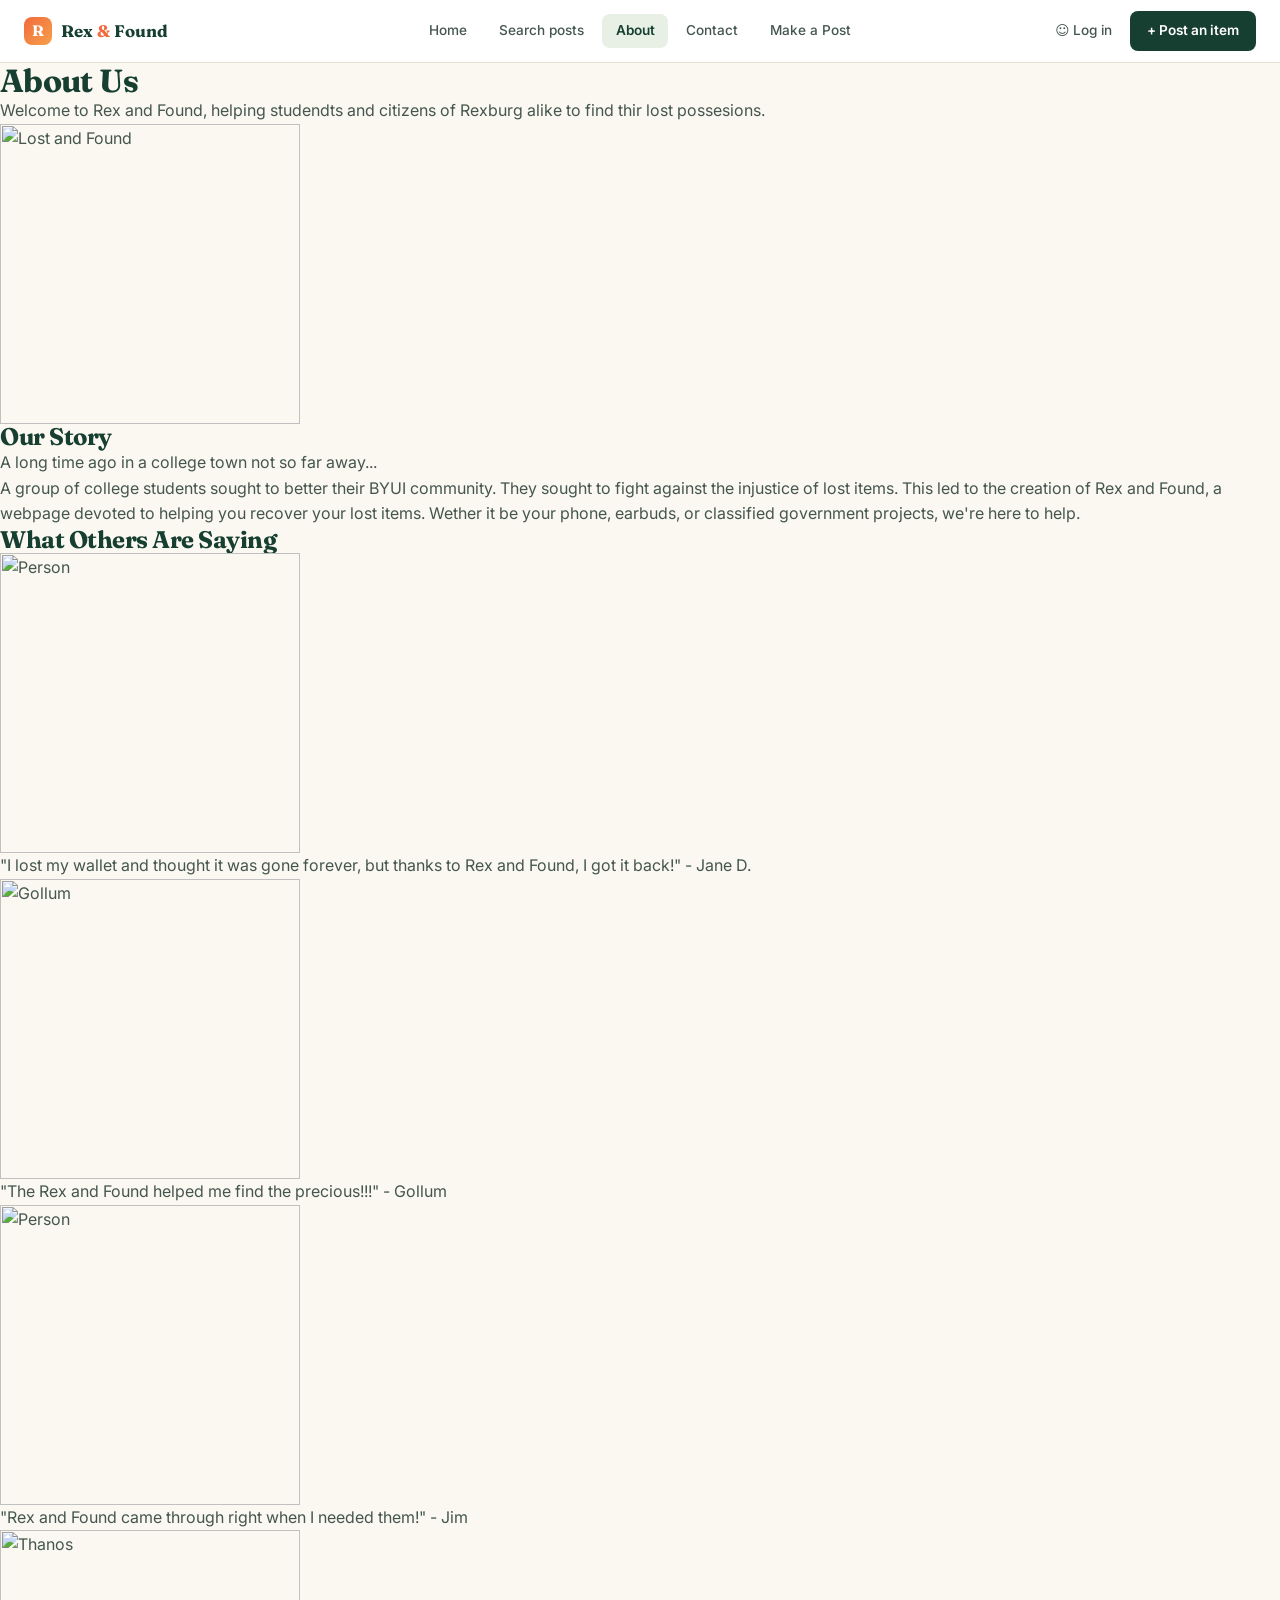
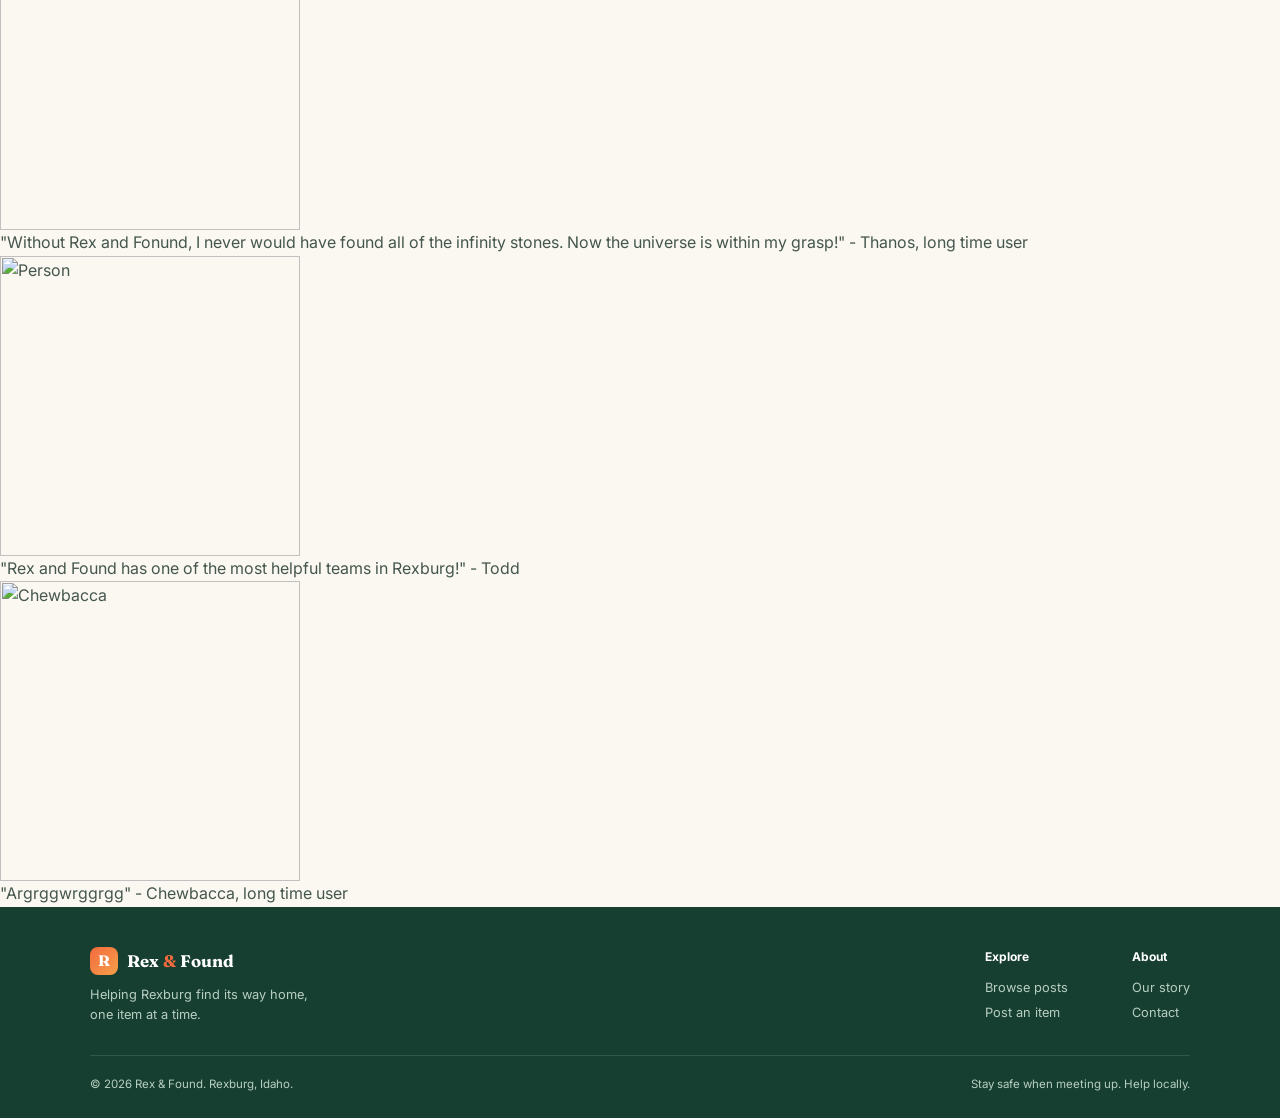
==== commit 031f901d: "Merge branch 'ryan_changes' of https://github.com/Velossoraptor/rex-and-found into ryan_changes" ====
--- a/about.html
+++ b/about.html
@@ -59,34 +59,28 @@
        MAIN CONTENT (replace everything inside <main> per page)
        ===================================================== -->
   <main>
-    <div id = "top_green">
-      <hr id = "linebreak" class = "linebreak">
-      <h1 id = "about_title">About Us</h1>
-      <hr class = "linebreak">
-        <div id = "small-grid">
-          <p class = "text" id = "start_text">Welcome to Rex and Found, helping students and citizens of Rexburg alike to find thir lost possessions.
-          </p>
-          <img src="./images/rexandfoundlogo.png" alt="Lost and Found" width="300" id = "dino-img">
-        </div>
-    </div>
-    <h2 class = "about_subtitle">Our Story</h2>
-    <p class = "text_sum">A long time ago in a college town not so far away...<br><br>  
+    <h1>About Us</h1>
+      
+    <p>Welcome to Rex and Found, helping studendts and citizens of Rexburg alike to find thir lost possesions.
+    </p>
+    <img src="./images/Dino.png" alt="Lost and Found" width="300">
+    <h2>Our Story</h2>
+    <p>A long time ago in a college town not so far away...<br>  
         A group of college students sought to better their BYUI community. They sought to fight against the injustice of lost items. This led to the creation of Rex and Found, a webpage devoted to helping you recover your lost items. Wether it be your phone, earbuds, or classified government projects, we're here to help.</p>
-    <hr class = "grey_linebreak">
-        <div id="testimonial">
-      <h2 class = "about_subtitle">What Others Are Saying</h2>
-      <img src="./images/PersonImg.jpg" alt="Person" width="300" height = "300" class = "images">
-      <p class = "text">"I lost my wallet and thought it was gone forever, but thanks to Rex and Found, I got it back!" - Jane D.</p>
-      <img src="./images/Gollum.jpg" alt="Gollum" width="300" height = "300" class = "images">
-      <p class = "text">"The Rex and Found helped me find the precious!!!" - Gollum</p>
-      <img src="./images/Guy1.jpg" alt="Person" width="300" height="300" class = "images">
-      <p class = "text">"Rex and Found came through right when I needed them!" - Jim</p>
-      <img src="./images/Thanos.webp" alt="Thanos" width="300" height = "300" class = "images">
-      <p class = "text">"Without Rex and Fonund, I never would have found all of the infinity stones. Now the universe is within my grasp!" - Thanos, long time user</p>
-      <img src="./images/Guy2.jpg" alt="Person" width="300" height = "300" class = "images">
-      <p class = "text">"Rex and Found has one of the most helpful teams in Rexburg!" - Todd</p>
-      <img src="./images/Chewbacca.jpg" alt="Chewbacca" width="300" height = "300" class = "images">
-      <p class = "text">"Argrggwrggrgg" - Chewbacca, long time user</p>  
+    <div id="testimonial">
+      <h2>What Others Are Saying</h2>
+      <img src="./images/PersonImg.jpg" alt="Person" width="300">
+      <p>"I lost my wallet and thought it was gone forever, but thanks to Rex and Found, I got it back!" - Jane D.</p>
+      <img src="./images/Gollum.jpg" alt="Gollum" width="300">
+      <p>"The Rex and Found helped me find the precious!!!" - Gollum</p>
+      <img src="./images/Guy1.jpg" alt="Person" width="300">
+      <p>"Rex and Found came through right when I needed them!" - Jim</p>
+      <img src="./images/Thanos.webp" alt="Thanos" width="300">
+      <p>"Without Rex and Fonund, I never would have found all of the infinity stones. Now the universe is within my grasp!" - Thanos, long time user</p>
+      <img src="./images/Guy2.jpg" alt="Person" width="300">
+      <p>"Rex and Found has one of the most helpful teams in Rexburg!" - Todd</p>
+      <img src="./images/Chewbacca.jpg" alt="Chewbacca" width="300">
+      <p>"Argrggwrggrgg" - Chewbacca, long time user</p>  
     </div>
   </main>
 
--- a/style.css
+++ b/style.css
@@ -871,343 +871,271 @@
 /* ---------- 11. Post Page ---------- */
 
 /* parent grids, headers, and line breaks*/
-#post_title_grid
-{display: grid;
-grid-template-columns: 1fr 2fr;
-background: #173f31;
-justify-content: center;
-align-items: center ;
-width: 100%;}
-
-.linebreak_post{grid-column: 1/3;
-border-color: #e87f3c;
-background-color: #e87f3c;}
-
-#post_title, #form_title, #safety_agreement
-{text-align: center;}
-
-#post_title 
-{color: #e87f3c;
-font-size: 60px;
-grid-column: 1/3;}
-
-#linebreak_post
-{margin-top: 10px;}
-
-#post_sum
-{grid-column: 2/3;
-color: white;
-justify-self: center;
-text-align: center;
-margin-right: 30px;}
+
+#post_title, #form_title, #safety_agreement, #temp_line{text-align: center;}
 
 #form_title
-{margin-top: 5px;}
+   {margin-top: 5px;}
 
 #safety_agreement 
-{font-size: 12;
-grid-row: 1/2;
-grid-column: 1/3;}
-
-#post_dinosaur
-{grid-column: 1/2;}
-
-#grey_linebreak
-{grid-column: 1 / 3;
-background-color: #b7cfc2;
-height: 2px;
-border: none;
-margin: 0px;
-grid-gap: 0px}
-
-#post_title_section
-{width: 100%;}
-
-#post_logo
-{width: 300px;}
+   {font-size: 12;
+    grid-row: 1/2;
+    grid-column: 1/3;}
+
+hr
+   {grid-column: 1 / 3;
+    background-color: #b7cfc2;
+    height: 2px;
+    border: none;
+    margin: 0px;
+    grid-gap: 0px}
+
+#page_split
+   {display: grid;
+    grid-template-columns:2fr 3fr ;}
 
 #button_grid
-{display: grid;
-grid-template-columns: minmax(0, 1fr) minmax(0, 1fr);}
+   {display: grid;
+    grid-template-columns: minmax(0, 1fr) minmax(0, 1fr);}
 
 #grid_form
-{display: grid;
-grid-template-columns: minmax(0, 1fr) minmax(0, 1fr);
-width:100%;
-gap: 10px 15px;
-padding: 20px;
-align-items: center;}
+   {display: grid;
+    grid-template-columns: minmax(0, 1fr) minmax(0, 1fr);
+    width:100%;
+    gap: 10px 15px;
+    padding: 20px;
+    align-items: center;}
 
 #grid_form2 
-{display: grid;
-grid-template-columns: minmax(0, 1fr) minmax(0, 1fr);
-width:100%;
-gap: 10px 15px;
-padding: 20px;
-align-items: center;}
+   {display: grid;
+    grid-template-columns: minmax(0, 1fr) minmax(0, 1fr);
+    width:100%;
+    gap: 10px 15px;
+    padding: 20px;
+    align-items: center;}
 
 #grid_form3    
-{display: grid;
-grid-template-columns: minmax(0, 1fr) minmax(0, 1fr);
-width:100%;
-gap: 10px 15px;
-padding: 20px;
-align-items: center;}
+    {display: grid;
+    grid-template-columns: minmax(0, 1fr) minmax(0, 1fr);
+    width:100%;
+    gap: 10px 15px;
+    padding: 20px;
+    align-items: center;}
 
 /*form background*/
 form
-{background: white ;
-margin: 3% ;
-border:#b7cfc2 solid 2px;
-border-radius: 30px;}
+   {background: white ;
+    margin: 3% ;
+    border:#b7cfc2 solid 2px;
+    border-radius: 30px;}
 
 /* font stuff*/
 input ,textarea
-{font-family:"Fraunces", Georgia, "Times New Roman", serif;}
+   {font-family:"Fraunces", Georgia, "Times New Roman", serif;}
 
 /* button stuff*/
 #lost, #found 
-{align-items: center;
-border:#b7cfc2 solid 2px;
-margin: 30px;
-border-radius: 15px;
-padding: 0px;
-background: #fbf8f1;}
+   {align-items: center;
+    border:#b7cfc2 solid 2px;
+    margin: 30px;
+    border-radius: 15px;
+    padding: 0px;
+    background: #fbf8f1;}
 
 #lost:hover, #found:hover 
-{background: #173f31;
-color: white;}
+   {background: #173f31;
+    color: white;}
 
 #lost:has(input[type="radio"]:checked), #found:has(input[type="radio"]:checked)
-{background: #173f31;
-color:white;}
+   {background: #173f31;
+    color:white;}
 
 #button_grid input[type="radio"]
-{position: absolute;
-opacity: 0;
-width: 1px;
-height: 1px;}
+   {position: absolute;
+    opacity: 0;
+    width: 1px;
+    height: 1px;}
 
 #lost label, #found label
-{display:block;
-padding: 20px;
-cursor: pointer;
-text-align: center;}
+   {display:block;
+    padding: 20px;
+    cursor: pointer;
+    text-align: center;}
 
 .line1
-{font-size: 20px;
-font-family:"Fraunces", Georgia, "Times New Roman", serif;}
+   {font-size: 20px;
+    font-family:"Fraunces", Georgia, "Times New Roman", serif;}
 
 .line2
-{font-family:"Fraunces", Georgia, "Times New Roman", serif;
-font-size: .5em;}
+   {font-family:"Fraunces", Georgia, "Times New Roman", serif;
+    font-size: .5em;}
 
 /*labels*/    
 .labels 
-{font-family:"Fraunces", Georgia, "Times New Roman", serif;
-font-size: 15px;
-text-align: center;
-align-self: center;}
+   {font-family:"Fraunces", Georgia, "Times New Roman", serif;
+    font-size: 15px;
+    text-align: center;
+    align-self: center;}
 
 #grid_form label[for="title"]
-{grid-column: 1 / 3;
-text-align: center;
-margin: 10px;
-margin-bottom: 5px;}
+   {grid-column: 1 / 3;
+    text-align: center;
+    margin: 10px;
+    margin-bottom: 5px;}
 
 #grid_form label[for="category"] 
-{grid-column: 1 / 2;
-text-align: center;
-grid-row: 3/4;
-margin: 10px;
-margin-bottom: 5px;
-margin-top: 5px;}
+   {grid-column: 1 / 2;
+    text-align: center;
+    grid-row: 3/4;
+    margin: 10px;
+    margin-bottom: 5px;
+    margin-top: 5px;}
 
 #grid_form label[for="location"] 
-{grid-column: 2 / 3;
-grid-row: 3/4;
-text-align: center;
-margin: 10px;
-margin-bottom: 5px;}
+   {grid-column: 2 / 3;
+    grid-row: 3/4;
+    text-align: center;
+    margin: 10px;
+    margin-bottom: 5px;}
   
 #grid_form label[for="full_description"]
-{grid-column: 1/3;
-grid-row: 5/6;
-text-align: center;}
+   {grid-column: 1/3;
+    grid-row: 5/6;
+    text-align: center;}
 
 #grid_form label[for="photo"]
-{grid-row:7/8 ;
-grid-column: 1/3;
-text-align:center;}
+   {grid-row:7/8 ;
+    grid-column: 1/3;
+    text-align:center;}
 
 #grid_form2 label[for = "author"]
-{grid-column: 1/2;
-grid-row: 1/2;
-text-align:center;}
+   {grid-column: 1/2;
+    grid-row: 1/2;
+    text-align:center;}
 
 #grid_form2 label[for = "contact"]
-{grid-column: 2/3;
-grid-row: 1/2;
-text-align:center;}
+   {grid-column: 2/3;
+    grid-row: 1/2;
+    text-align:center;}
 
 /*inputs / text areas*/
 
 #title
-{grid-column: 1 / 3;
-grid-row: 2/3;
-width :85%;
-margin-bottom: 0px;
-height: 30px;
-border: #b7cfc2 solid 2px;
-border-radius: 10px;
-justify-self: center;}
+   {grid-column: 1 / 3;
+    grid-row: 2/3;
+    width :85%;
+    margin-bottom: 0px;
+    height: 30px;
+    border: #b7cfc2 solid 2px;
+    border-radius: 10px;
+    justify-self: center;}
 
 #category, #location
-{width: 85%;
-justify-self: center;
-margin-left: 0;
-box-sizing: border-box;}
+   {width: 85%;
+    justify-self: center;
+    margin-left: 0;
+    box-sizing: border-box;}
 
 #category
-{grid-column: 1/2;
-grid-row: 4/5;
-border: #b7cfc2 solid 2px;
-border-radius: 10px;
-height: 40px;
-margin-bottom: 10px;
-font-family:"Fraunces", Georgia, "Times New Roman", serif;}
+   {grid-column: 1/2;
+    grid-row: 4/5;
+    border: #b7cfc2 solid 2px;
+    border-radius: 10px;
+    height: 40px;
+    margin-bottom: 10px;
+    font-family:"Fraunces", Georgia, "Times New Roman", serif;}
 
 #location
-{grid-column: 2/3;
-grid-row: 4/5;
-border: #b7cfc2 solid 2px;
-border-radius: 10px;
-height: 40px;
-margin-bottom: 10px;
-font-family:"Fraunces", Georgia, "Times New Roman", serif;}
+   {grid-column: 2/3;
+    grid-row: 4/5;
+    border: #b7cfc2 solid 2px;
+    border-radius: 10px;
+    height: 40px;
+    margin-bottom: 10px;
+    font-family:"Fraunces", Georgia, "Times New Roman", serif;}
 
 #full_description
-{grid-column: 1/3;
-grid-row: 6/7;
-border: #b7cfc2 solid 2px;
-border-radius: 15px;
-height: 100px;
-vertical-align:top ;
-font-family:"Fraunces", Georgia, "Times New Roman", serif;
-padding: 5px;
-margin-bottom: 10px;}
+   {grid-column: 1/3;
+    grid-row: 6/7;
+    border: #b7cfc2 solid 2px;
+    border-radius: 15px;
+    height: 100px;
+    vertical-align:top ;
+    font-family:"Fraunces", Georgia, "Times New Roman", serif;
+    padding: 5px;
+    margin-bottom: 10px;}
 
 #photo
-{grid-column: 1/3;
-justify-self: center;
-display: none}
+   {grid-column: 1/3;
+    justify-self: center;
+    display: none}
 
 #author, #contact
-{justify-content: center;
-border: #b7cfc2 solid 2px;
-border-radius: 10px;
-height: 30px;
-margin-bottom: 10px;}
+  { justify-content: center;
+    border: #b7cfc2 solid 2px;
+    border-radius: 10px;
+    height: 30px;
+    margin-bottom: 10px;}
 
 #author
-{grid-column: 1/2;
-grid-row: 2/3;}
+   {grid-column: 1/2;
+    grid-row: 2/3;}
 
 #contact
-{grid-column: 2/3;
-grid-row: 2/3;}
+   {grid-column: 2/3;
+    grid-row: 2/3;}
 
 /*file button stuff*/
 input[type = "file"]::file-selector-button
-{width: 100px;}
-
-.file-upload 
-{grid-column: 1 / 3;
-display: flex;
-justify-content: center;}
-
-#file-button 
-{display: inline-block;
-max-width: 100%;
-width: fit-content;
-padding: 12px 16px;
-border: 2px solid #b7cfc2;
-border-radius: 10px;
-background: #fbf8f1;
-color: #173f31;
-font-family: "Inter", sans-serif;
-font-size: 14px;
-text-align: center;
-cursor: pointer;
-overflow-wrap: anywhere;
-transition: background .15s, color .15s;}
-
-#file-button:hover 
-{background: #173f31;
-color: white;}
+   {width: 100px;}
+
+.file-upload {
+    grid-column: 1 / 3;
+    display: flex;
+    justify-content: center;
+}
+
+#file-button {
+    display: inline-block;
+    max-width: 100%;
+    width: fit-content;
+    padding: 12px 16px;
+    border: 2px solid #b7cfc2;
+    border-radius: 10px;
+    background: #fbf8f1;
+    color: #173f31;
+    font-family: "Inter", sans-serif;
+    font-size: 14px;
+    text-align: center;
+    cursor: pointer;
+    overflow-wrap: anywhere;
+    transition: background .15s, color .15s;}
+
+#file-button:hover {
+    background: #173f31;
+    color: white;}
 
 /*submit button*/
 #submit_button
-{grid-column:1/3;
-border: 2px solid #b7cfc2;
-border-radius: 10px;
-height: 40px;
-background: #fbf8f1 ;}
+   {grid-column:1/3;
+    border: 2px solid #b7cfc2;
+    border-radius: 10px;
+    height: 40px;
+    background: #fbf8f1 ;}
 
 #submit_button:hover
-{background: #173f31;
-color:white;}
-
-/* ---------- 12. About Page ---------- */
-
-.linebreak
-{border-color: #e87f3c;
-background-color: #e87f3c;}
-
-.text_sum
-{font-family:"Fraunces", Georgia, "Times New Roman", serif;
-margin: 10px;
-width: 90%;
-text-align: center;
-justify-self: center;}
-
-.images
-{justify-self: center;
-border: 2px solid #1f2a38;
-border-radius: 100%;}
-
-#small-grid
-{display: grid;
-grid-template-columns: 1fr 1fr;}
-
-.about_subtitle
-{text-align: center;
-font-family:"Fraunces", Georgia, "Times New Roman", serif;
-margin: 15px;}
-
-#dino-img
-{justify-self: center;
-padding: 30px;
-padding-top: 0px;}
-
-#start_text
-{color:white;
-justify-self: center;
-align-self: center;}
-
-#top_green
-{background-color: #173f31;
-padding-top: 10px;}
-
-.text
-{font-family:"Fraunces", Georgia, "Times New Roman", serif;
-margin: 10px;
-text-align: center;}
-
-#about_title
-{text-align: center;
-color:#e87f3c;
-padding: 15px;
-padding-top:0px;
-font-size: 60px;
-padding-bottom: 0px;}+   {background: #173f31;
+    color:white;}
+
+    /*nothing found on search bar*/
+
+#noResults {
+  text-align: center;
+  font-weight: 700;
+  font-size: 1.1rem;
+  padding: 3rem 1rem;
+  grid-column: 1 / -1;
+}    
+
+
+.post-card[hidden] { display: none; }
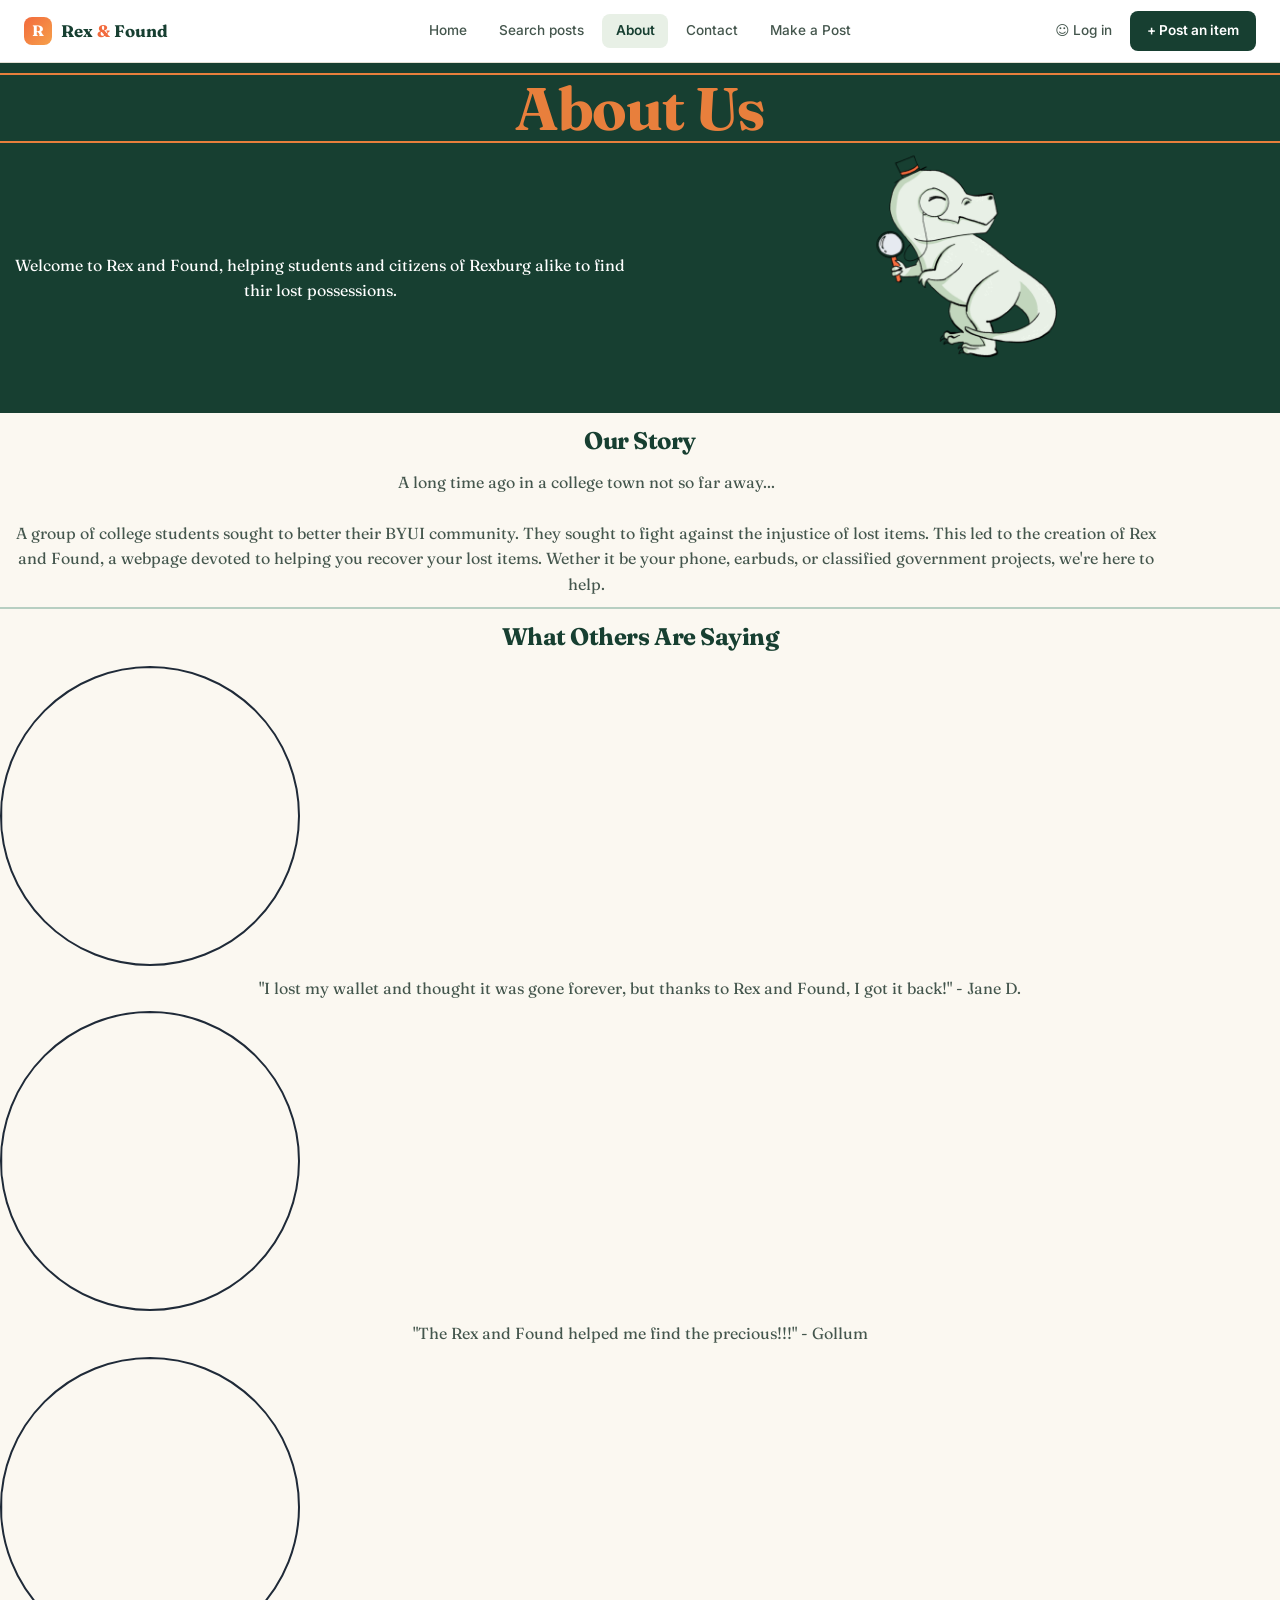
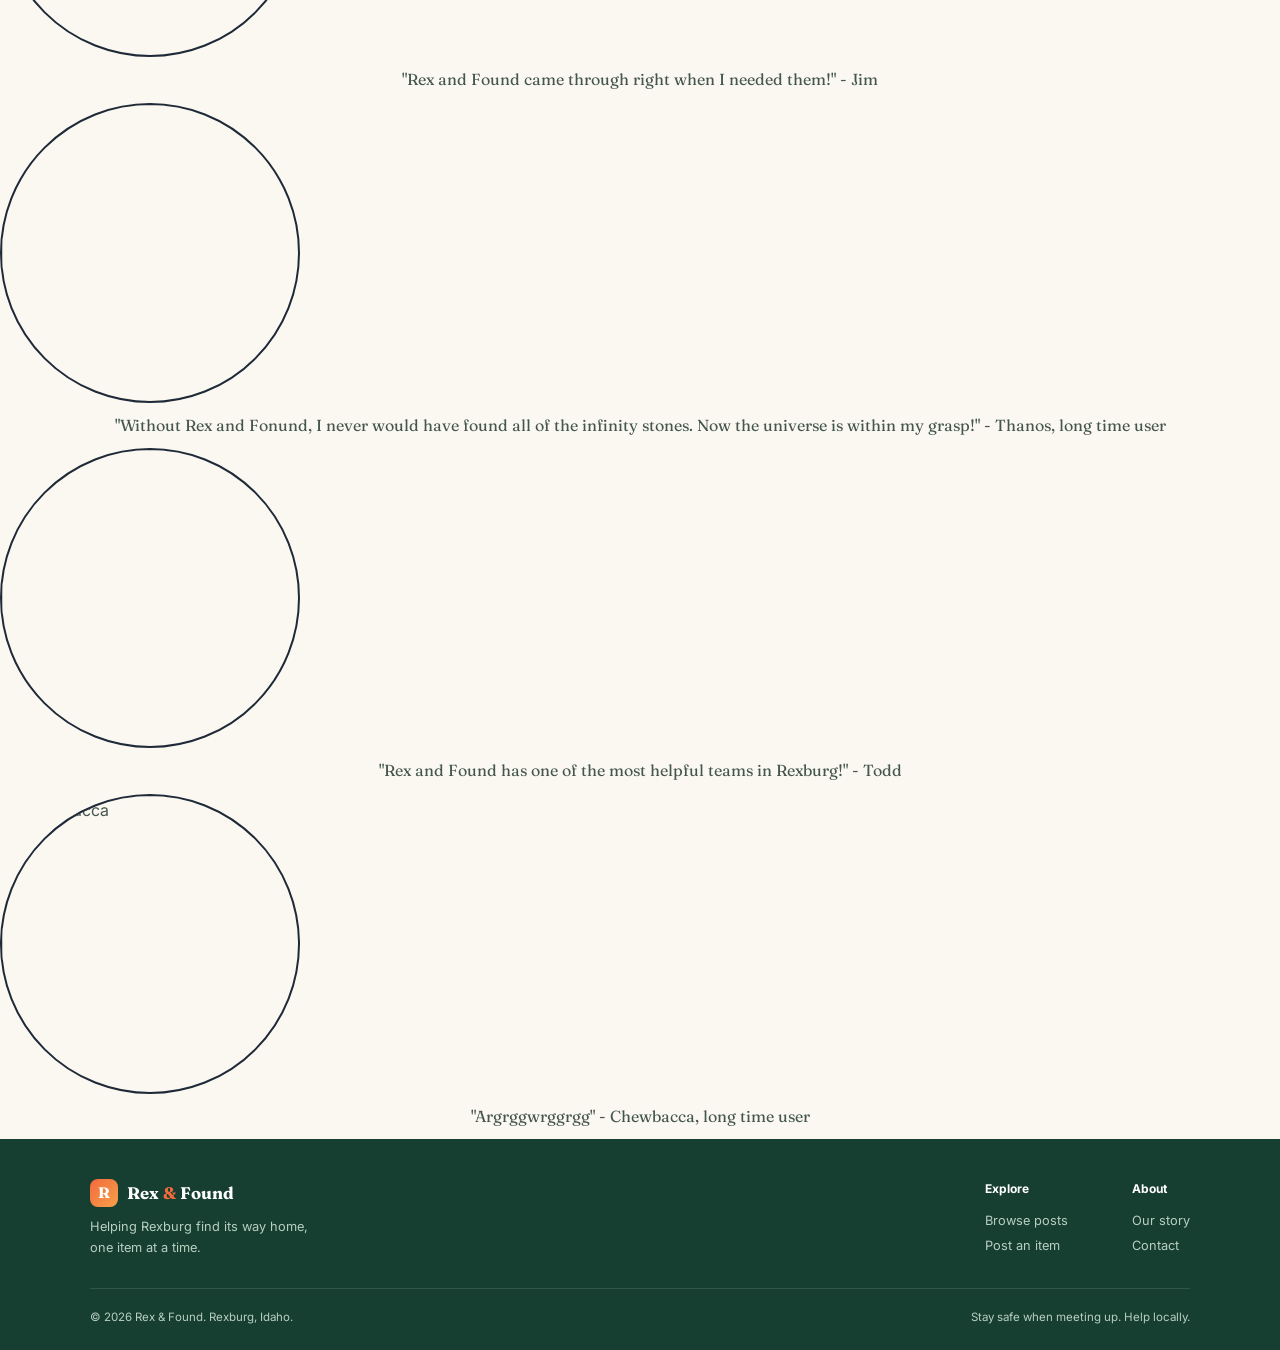
==== commit c3998545: "Merge branch 'main' into ryan_changes" ====
--- a/about.html
+++ b/about.html
@@ -59,28 +59,34 @@
        MAIN CONTENT (replace everything inside <main> per page)
        ===================================================== -->
   <main>
-    <h1>About Us</h1>
-      
-    <p>Welcome to Rex and Found, helping studendts and citizens of Rexburg alike to find thir lost possesions.
-    </p>
-    <img src="./images/Dino.png" alt="Lost and Found" width="300">
-    <h2>Our Story</h2>
-    <p>A long time ago in a college town not so far away...<br>  
+    <div id = "top_green">
+      <hr id = "linebreak" class = "linebreak">
+      <h1 id = "about_title">About Us</h1>
+      <hr class = "linebreak">
+        <div id = "small-grid">
+      <p class = "text" id = "start_text">Welcome to Rex and Found, helping students and citizens of Rexburg alike to find thir lost possessions.
+      </p>
+      <img src="./images/rexandfoundlogo.png" alt="Lost and Found" width="300" id = "dino-img">
+    </div>
+    </div>
+    <h2 class = "about_subtitle">Our Story</h2>
+    <p class = "text_sum">A long time ago in a college town not so far away...<br><br>  
         A group of college students sought to better their BYUI community. They sought to fight against the injustice of lost items. This led to the creation of Rex and Found, a webpage devoted to helping you recover your lost items. Wether it be your phone, earbuds, or classified government projects, we're here to help.</p>
-    <div id="testimonial">
-      <h2>What Others Are Saying</h2>
-      <img src="./images/PersonImg.jpg" alt="Person" width="300">
-      <p>"I lost my wallet and thought it was gone forever, but thanks to Rex and Found, I got it back!" - Jane D.</p>
-      <img src="./images/Gollum.jpg" alt="Gollum" width="300">
-      <p>"The Rex and Found helped me find the precious!!!" - Gollum</p>
-      <img src="./images/Guy1.jpg" alt="Person" width="300">
-      <p>"Rex and Found came through right when I needed them!" - Jim</p>
-      <img src="./images/Thanos.webp" alt="Thanos" width="300">
-      <p>"Without Rex and Fonund, I never would have found all of the infinity stones. Now the universe is within my grasp!" - Thanos, long time user</p>
-      <img src="./images/Guy2.jpg" alt="Person" width="300">
-      <p>"Rex and Found has one of the most helpful teams in Rexburg!" - Todd</p>
-      <img src="./images/Chewbacca.jpg" alt="Chewbacca" width="300">
-      <p>"Argrggwrggrgg" - Chewbacca, long time user</p>  
+    <hr>
+        <div id="testimonial">
+      <h2 class = "about_subtitle">What Others Are Saying</h2>
+      <img src="https://vzzmpufeaceywcxcmwqu.supabase.co/storage/v1/object/public/post-images/PersonImg.jpg" alt="Person" width="300" height = "300" class = "images">
+      <p class = "text">"I lost my wallet and thought it was gone forever, but thanks to Rex and Found, I got it back!" - Jane D.</p>
+      <img src="https://vzzmpufeaceywcxcmwqu.supabase.co/storage/v1/object/public/post-images/Gollum.jpg" alt="Gollum" width="300" height = "300" class = "images">
+      <p class = "text">"The Rex and Found helped me find the precious!!!" - Gollum</p>
+      <img src="https://vzzmpufeaceywcxcmwqu.supabase.co/storage/v1/object/public/post-images/Guy2.jpg" alt="Person" width="300" height="300" class = "images">
+      <p class = "text">"Rex and Found came through right when I needed them!" - Jim</p>
+      <img src="https://vzzmpufeaceywcxcmwqu.supabase.co/storage/v1/object/public/post-images/Thanos.webp" alt="Thanos" width="300" height = "300" class = "images">
+      <p class = "text">"Without Rex and Fonund, I never would have found all of the infinity stones. Now the universe is within my grasp!" - Thanos, long time user</p>
+      <img src="https://vzzmpufeaceywcxcmwqu.supabase.co/storage/v1/object/public/post-images/Guy1.jpg" alt="Person" width="300" height = "300" class = "images">
+      <p class = "text">"Rex and Found has one of the most helpful teams in Rexburg!" - Todd</p>
+      <img src="https://vzzmpufeaceywcxcmwqu.supabase.co/storage/v1/object/public/post-images/Chewbacca.jpg" alt="Chewbacca" width="300" height = "300" class = "images">
+      <p class = "text">"Argrggwrggrgg" - Chewbacca, long time user</p>  
     </div>
   </main>
 
--- a/style.css
+++ b/style.css
@@ -873,6 +873,8 @@
 /* parent grids, headers, and line breaks*/
 
 #post_title, #form_title, #safety_agreement, #temp_line{text-align: center;}
+
+#post_title {margin-top: 15px;}
 
 #form_title
    {margin-top: 5px;}
@@ -1139,3 +1141,51 @@
 
 
 .post-card[hidden] { display: none; }
+/*about us page*/
+
+#about_title
+    {text-align: center;
+    color:#e87f3c;
+    padding: 15px;
+    padding-top:0px;
+    font-size: 60px;
+    padding-bottom: 0px;
+    }
+
+.text{font-family:"Fraunces", Georgia, "Times New Roman", serif;
+  margin: 10px;
+  text-align: center;}
+
+#top_green{background-color: #173f31;
+  padding-top: 10px;}
+
+#start_text{
+  color:white;
+  justify-self: center;
+  align-self: center;}
+
+#dino-img{justify-self: center;
+  padding: 30px;
+  padding-top: 0px;}
+
+.about_subtitle{text-align: center;
+  font-family:"Fraunces", Georgia, "Times New Roman", serif;
+  margin: 15px;}
+
+.images{justify-self: center;
+  border: 2px solid #1f2a38;
+  border-radius: 100%;}
+
+.text_sum{font-family:"Fraunces", Georgia, "Times New Roman", serif;
+  margin: 10px;
+  width: 90%;
+  text-align: center;
+  justify-self: center;}
+
+#small-grid{display: grid;
+  grid-template-columns: 1fr 1fr;
+  }
+
+.linebreak{border-color: #e87f3c;
+  background-color: #e87f3c;}
+
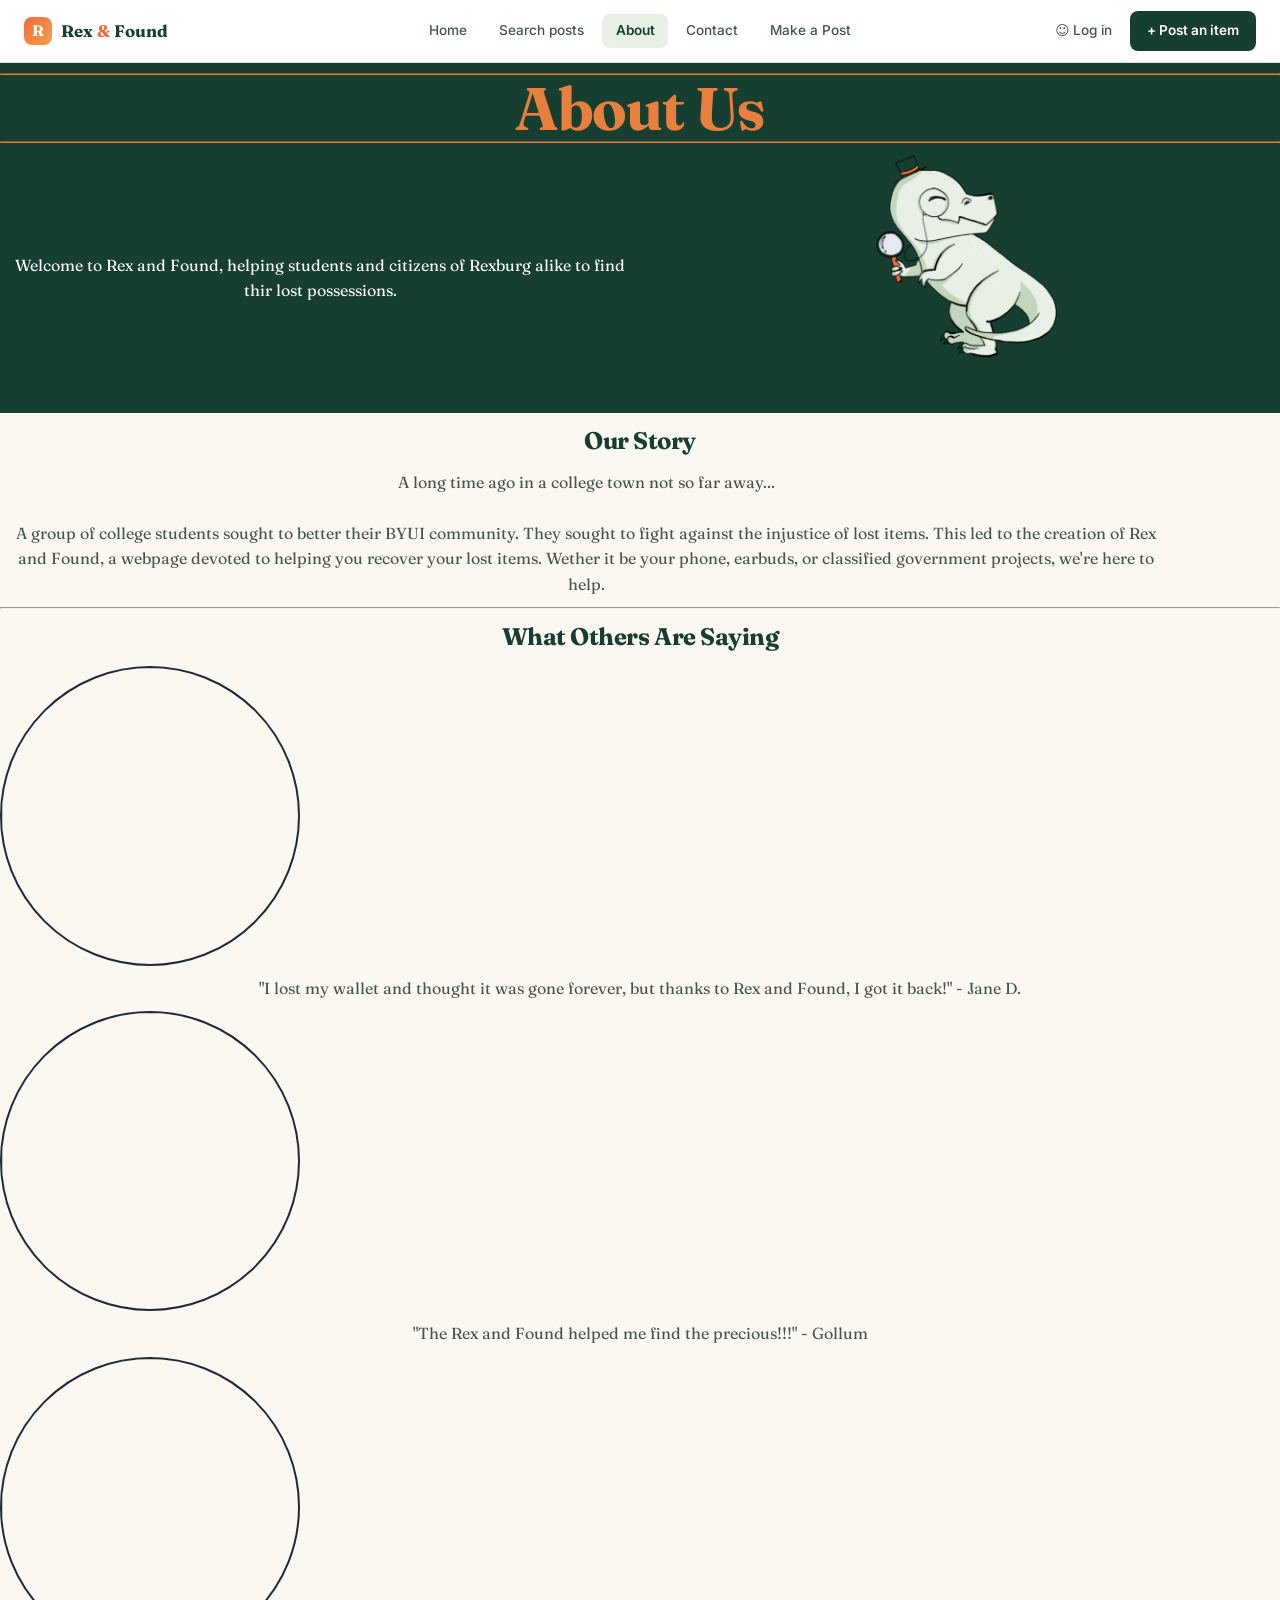
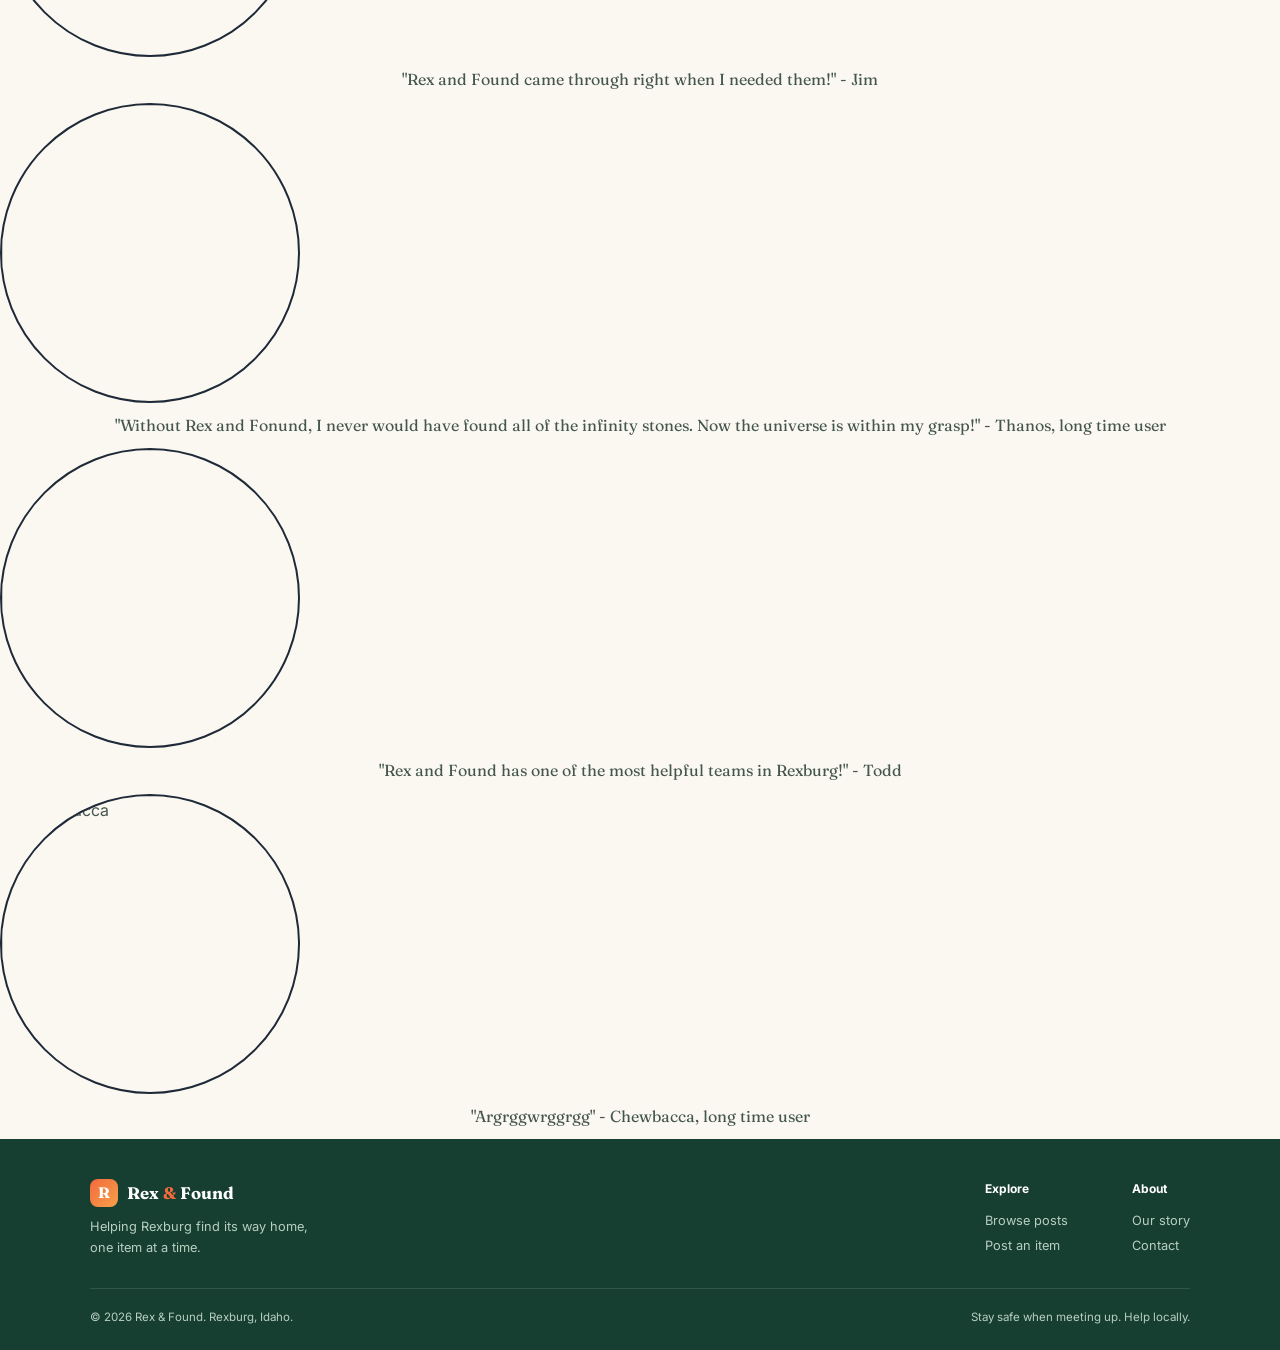
==== commit 448b9d98: "Merge pull request #19 from Velossoraptor/Liam-changes Liam changes: post page decor change and sepe" ====
--- a/about.html
+++ b/about.html
@@ -64,28 +64,28 @@
       <h1 id = "about_title">About Us</h1>
       <hr class = "linebreak">
         <div id = "small-grid">
-      <p class = "text" id = "start_text">Welcome to Rex and Found, helping students and citizens of Rexburg alike to find thir lost possessions.
-      </p>
-      <img src="./images/rexandfoundlogo.png" alt="Lost and Found" width="300" id = "dino-img">
-    </div>
+          <p class = "text" id = "start_text">Welcome to Rex and Found, helping students and citizens of Rexburg alike to find thir lost possessions.
+          </p>
+          <img src="./images/rexandfoundlogo.png" alt="Lost and Found" width="300" id = "dino-img">
+        </div>
     </div>
     <h2 class = "about_subtitle">Our Story</h2>
     <p class = "text_sum">A long time ago in a college town not so far away...<br><br>  
         A group of college students sought to better their BYUI community. They sought to fight against the injustice of lost items. This led to the creation of Rex and Found, a webpage devoted to helping you recover your lost items. Wether it be your phone, earbuds, or classified government projects, we're here to help.</p>
-    <hr>
+    <hr class = "grey_linebreak">
         <div id="testimonial">
       <h2 class = "about_subtitle">What Others Are Saying</h2>
-      <img src="https://vzzmpufeaceywcxcmwqu.supabase.co/storage/v1/object/public/post-images/PersonImg.jpg" alt="Person" width="300" height = "300" class = "images">
+      <img src="./images/PersonImg.jpg" alt="Person" width="300" height = "300" class = "images">
       <p class = "text">"I lost my wallet and thought it was gone forever, but thanks to Rex and Found, I got it back!" - Jane D.</p>
-      <img src="https://vzzmpufeaceywcxcmwqu.supabase.co/storage/v1/object/public/post-images/Gollum.jpg" alt="Gollum" width="300" height = "300" class = "images">
+      <img src="./images/Gollum.jpg" alt="Gollum" width="300" height = "300" class = "images">
       <p class = "text">"The Rex and Found helped me find the precious!!!" - Gollum</p>
-      <img src="https://vzzmpufeaceywcxcmwqu.supabase.co/storage/v1/object/public/post-images/Guy2.jpg" alt="Person" width="300" height="300" class = "images">
+      <img src="./images/Guy1.jpg" alt="Person" width="300" height="300" class = "images">
       <p class = "text">"Rex and Found came through right when I needed them!" - Jim</p>
-      <img src="https://vzzmpufeaceywcxcmwqu.supabase.co/storage/v1/object/public/post-images/Thanos.webp" alt="Thanos" width="300" height = "300" class = "images">
+      <img src="./images/Thanos.webp" alt="Thanos" width="300" height = "300" class = "images">
       <p class = "text">"Without Rex and Fonund, I never would have found all of the infinity stones. Now the universe is within my grasp!" - Thanos, long time user</p>
-      <img src="https://vzzmpufeaceywcxcmwqu.supabase.co/storage/v1/object/public/post-images/Guy1.jpg" alt="Person" width="300" height = "300" class = "images">
+      <img src="./images/Guy2.jpg" alt="Person" width="300" height = "300" class = "images">
       <p class = "text">"Rex and Found has one of the most helpful teams in Rexburg!" - Todd</p>
-      <img src="https://vzzmpufeaceywcxcmwqu.supabase.co/storage/v1/object/public/post-images/Chewbacca.jpg" alt="Chewbacca" width="300" height = "300" class = "images">
+      <img src="./images/Chewbacca.jpg" alt="Chewbacca" width="300" height = "300" class = "images">
       <p class = "text">"Argrggwrggrgg" - Chewbacca, long time user</p>  
     </div>
   </main>
--- a/style.css
+++ b/style.css
@@ -871,259 +871,347 @@
 /* ---------- 11. Post Page ---------- */
 
 /* parent grids, headers, and line breaks*/
-
-#post_title, #form_title, #safety_agreement, #temp_line{text-align: center;}
+#post_title_grid
+{display: grid;
+grid-template-columns: 1fr 2fr;
+background: #173f31;
+justify-content: center;
+align-items: center ;
+width: 100%;}
+
+.linebreak_post{grid-column: 1/3;
+border-color: #e87f3c;
+background-color: #e87f3c;}
+
+#post_title, #form_title, #safety_agreement
+{text-align: center;}
+
+#post_title 
+{color: #e87f3c;
+font-size: 60px;
+grid-column: 1/3;}
+
+#linebreak_post
+{margin-top: 10px;}
+
+#post_sum
+{grid-column: 2/3;
+color: white;
+justify-self: center;
+text-align: center;
+margin-right: 30px;}
 
 #post_title {margin-top: 15px;}
 
 #form_title
-   {margin-top: 5px;}
+{margin-top: 5px;}
 
 #safety_agreement 
-   {font-size: 12;
-    grid-row: 1/2;
-    grid-column: 1/3;}
-
-hr
-   {grid-column: 1 / 3;
-    background-color: #b7cfc2;
-    height: 2px;
-    border: none;
-    margin: 0px;
-    grid-gap: 0px}
-
-#page_split
-   {display: grid;
-    grid-template-columns:2fr 3fr ;}
+{font-size: 12;
+grid-row: 1/2;
+grid-column: 1/3;}
+
+#post_dinosaur
+{grid-column: 1/2;}
+
+#grey_linebreak
+{grid-column: 1 / 3;
+background-color: #b7cfc2;
+height: 2px;
+border: none;
+margin: 0px;
+grid-gap: 0px}
+
+#post_title_section
+{width: 100%;}
+
+#post_logo
+{width: 300px;}
 
 #button_grid
-   {display: grid;
-    grid-template-columns: minmax(0, 1fr) minmax(0, 1fr);}
+{display: grid;
+grid-template-columns: minmax(0, 1fr) minmax(0, 1fr);}
 
 #grid_form
-   {display: grid;
-    grid-template-columns: minmax(0, 1fr) minmax(0, 1fr);
-    width:100%;
-    gap: 10px 15px;
-    padding: 20px;
-    align-items: center;}
+{display: grid;
+grid-template-columns: minmax(0, 1fr) minmax(0, 1fr);
+width:100%;
+gap: 10px 15px;
+padding: 20px;
+align-items: center;}
 
 #grid_form2 
-   {display: grid;
-    grid-template-columns: minmax(0, 1fr) minmax(0, 1fr);
-    width:100%;
-    gap: 10px 15px;
-    padding: 20px;
-    align-items: center;}
+{display: grid;
+grid-template-columns: minmax(0, 1fr) minmax(0, 1fr);
+width:100%;
+gap: 10px 15px;
+padding: 20px;
+align-items: center;}
 
 #grid_form3    
-    {display: grid;
-    grid-template-columns: minmax(0, 1fr) minmax(0, 1fr);
-    width:100%;
-    gap: 10px 15px;
-    padding: 20px;
-    align-items: center;}
+{display: grid;
+grid-template-columns: minmax(0, 1fr) minmax(0, 1fr);
+width:100%;
+gap: 10px 15px;
+padding: 20px;
+align-items: center;}
 
 /*form background*/
 form
-   {background: white ;
-    margin: 3% ;
-    border:#b7cfc2 solid 2px;
-    border-radius: 30px;}
+{background: white ;
+margin: 3% ;
+border:#b7cfc2 solid 2px;
+border-radius: 30px;}
 
 /* font stuff*/
 input ,textarea
-   {font-family:"Fraunces", Georgia, "Times New Roman", serif;}
+{font-family:"Fraunces", Georgia, "Times New Roman", serif;}
 
 /* button stuff*/
 #lost, #found 
-   {align-items: center;
-    border:#b7cfc2 solid 2px;
-    margin: 30px;
-    border-radius: 15px;
-    padding: 0px;
-    background: #fbf8f1;}
+{align-items: center;
+border:#b7cfc2 solid 2px;
+margin: 30px;
+border-radius: 15px;
+padding: 0px;
+background: #fbf8f1;}
 
 #lost:hover, #found:hover 
-   {background: #173f31;
-    color: white;}
+{background: #173f31;
+color: white;}
 
 #lost:has(input[type="radio"]:checked), #found:has(input[type="radio"]:checked)
-   {background: #173f31;
-    color:white;}
+{background: #173f31;
+color:white;}
 
 #button_grid input[type="radio"]
-   {position: absolute;
-    opacity: 0;
-    width: 1px;
-    height: 1px;}
+{position: absolute;
+opacity: 0;
+width: 1px;
+height: 1px;}
 
 #lost label, #found label
-   {display:block;
-    padding: 20px;
-    cursor: pointer;
-    text-align: center;}
+{display:block;
+padding: 20px;
+cursor: pointer;
+text-align: center;}
 
 .line1
-   {font-size: 20px;
-    font-family:"Fraunces", Georgia, "Times New Roman", serif;}
+{font-size: 20px;
+font-family:"Fraunces", Georgia, "Times New Roman", serif;}
 
 .line2
-   {font-family:"Fraunces", Georgia, "Times New Roman", serif;
-    font-size: .5em;}
+{font-family:"Fraunces", Georgia, "Times New Roman", serif;
+font-size: .5em;}
 
 /*labels*/    
 .labels 
-   {font-family:"Fraunces", Georgia, "Times New Roman", serif;
-    font-size: 15px;
-    text-align: center;
-    align-self: center;}
+{font-family:"Fraunces", Georgia, "Times New Roman", serif;
+font-size: 15px;
+text-align: center;
+align-self: center;}
 
 #grid_form label[for="title"]
-   {grid-column: 1 / 3;
-    text-align: center;
-    margin: 10px;
-    margin-bottom: 5px;}
+{grid-column: 1 / 3;
+text-align: center;
+margin: 10px;
+margin-bottom: 5px;}
 
 #grid_form label[for="category"] 
-   {grid-column: 1 / 2;
-    text-align: center;
-    grid-row: 3/4;
-    margin: 10px;
-    margin-bottom: 5px;
-    margin-top: 5px;}
+{grid-column: 1 / 2;
+text-align: center;
+grid-row: 3/4;
+margin: 10px;
+margin-bottom: 5px;
+margin-top: 5px;}
 
 #grid_form label[for="location"] 
-   {grid-column: 2 / 3;
-    grid-row: 3/4;
-    text-align: center;
-    margin: 10px;
-    margin-bottom: 5px;}
+{grid-column: 2 / 3;
+grid-row: 3/4;
+text-align: center;
+margin: 10px;
+margin-bottom: 5px;}
   
 #grid_form label[for="full_description"]
-   {grid-column: 1/3;
-    grid-row: 5/6;
-    text-align: center;}
+{grid-column: 1/3;
+grid-row: 5/6;
+text-align: center;}
 
 #grid_form label[for="photo"]
-   {grid-row:7/8 ;
-    grid-column: 1/3;
-    text-align:center;}
+{grid-row:7/8 ;
+grid-column: 1/3;
+text-align:center;}
 
 #grid_form2 label[for = "author"]
-   {grid-column: 1/2;
-    grid-row: 1/2;
-    text-align:center;}
+{grid-column: 1/2;
+grid-row: 1/2;
+text-align:center;}
 
 #grid_form2 label[for = "contact"]
-   {grid-column: 2/3;
-    grid-row: 1/2;
-    text-align:center;}
+{grid-column: 2/3;
+grid-row: 1/2;
+text-align:center;}
 
 /*inputs / text areas*/
 
 #title
-   {grid-column: 1 / 3;
-    grid-row: 2/3;
-    width :85%;
-    margin-bottom: 0px;
-    height: 30px;
-    border: #b7cfc2 solid 2px;
-    border-radius: 10px;
-    justify-self: center;}
+{grid-column: 1 / 3;
+grid-row: 2/3;
+width :85%;
+margin-bottom: 0px;
+height: 30px;
+border: #b7cfc2 solid 2px;
+border-radius: 10px;
+justify-self: center;}
 
 #category, #location
-   {width: 85%;
-    justify-self: center;
-    margin-left: 0;
-    box-sizing: border-box;}
+{width: 85%;
+justify-self: center;
+margin-left: 0;
+box-sizing: border-box;}
 
 #category
-   {grid-column: 1/2;
-    grid-row: 4/5;
-    border: #b7cfc2 solid 2px;
-    border-radius: 10px;
-    height: 40px;
-    margin-bottom: 10px;
-    font-family:"Fraunces", Georgia, "Times New Roman", serif;}
+{grid-column: 1/2;
+grid-row: 4/5;
+border: #b7cfc2 solid 2px;
+border-radius: 10px;
+height: 40px;
+margin-bottom: 10px;
+font-family:"Fraunces", Georgia, "Times New Roman", serif;}
 
 #location
-   {grid-column: 2/3;
-    grid-row: 4/5;
-    border: #b7cfc2 solid 2px;
-    border-radius: 10px;
-    height: 40px;
-    margin-bottom: 10px;
-    font-family:"Fraunces", Georgia, "Times New Roman", serif;}
+{grid-column: 2/3;
+grid-row: 4/5;
+border: #b7cfc2 solid 2px;
+border-radius: 10px;
+height: 40px;
+margin-bottom: 10px;
+font-family:"Fraunces", Georgia, "Times New Roman", serif;}
 
 #full_description
-   {grid-column: 1/3;
-    grid-row: 6/7;
-    border: #b7cfc2 solid 2px;
-    border-radius: 15px;
-    height: 100px;
-    vertical-align:top ;
-    font-family:"Fraunces", Georgia, "Times New Roman", serif;
-    padding: 5px;
-    margin-bottom: 10px;}
+{grid-column: 1/3;
+grid-row: 6/7;
+border: #b7cfc2 solid 2px;
+border-radius: 15px;
+height: 100px;
+vertical-align:top ;
+font-family:"Fraunces", Georgia, "Times New Roman", serif;
+padding: 5px;
+margin-bottom: 10px;}
 
 #photo
-   {grid-column: 1/3;
-    justify-self: center;
-    display: none}
+{grid-column: 1/3;
+justify-self: center;
+display: none}
 
 #author, #contact
-  { justify-content: center;
-    border: #b7cfc2 solid 2px;
-    border-radius: 10px;
-    height: 30px;
-    margin-bottom: 10px;}
+{justify-content: center;
+border: #b7cfc2 solid 2px;
+border-radius: 10px;
+height: 30px;
+margin-bottom: 10px;}
 
 #author
-   {grid-column: 1/2;
-    grid-row: 2/3;}
+{grid-column: 1/2;
+grid-row: 2/3;}
 
 #contact
-   {grid-column: 2/3;
-    grid-row: 2/3;}
+{grid-column: 2/3;
+grid-row: 2/3;}
 
 /*file button stuff*/
 input[type = "file"]::file-selector-button
-   {width: 100px;}
-
-.file-upload {
-    grid-column: 1 / 3;
-    display: flex;
-    justify-content: center;
-}
-
-#file-button {
-    display: inline-block;
-    max-width: 100%;
-    width: fit-content;
-    padding: 12px 16px;
-    border: 2px solid #b7cfc2;
-    border-radius: 10px;
-    background: #fbf8f1;
-    color: #173f31;
-    font-family: "Inter", sans-serif;
-    font-size: 14px;
-    text-align: center;
-    cursor: pointer;
-    overflow-wrap: anywhere;
-    transition: background .15s, color .15s;}
-
-#file-button:hover {
-    background: #173f31;
-    color: white;}
+{width: 100px;}
+
+.file-upload 
+{grid-column: 1 / 3;
+display: flex;
+justify-content: center;}
+
+#file-button 
+{display: inline-block;
+max-width: 100%;
+width: fit-content;
+padding: 12px 16px;
+border: 2px solid #b7cfc2;
+border-radius: 10px;
+background: #fbf8f1;
+color: #173f31;
+font-family: "Inter", sans-serif;
+font-size: 14px;
+text-align: center;
+cursor: pointer;
+overflow-wrap: anywhere;
+transition: background .15s, color .15s;}
+
+#file-button:hover 
+{background: #173f31;
+color: white;}
 
 /*submit button*/
 #submit_button
-   {grid-column:1/3;
-    border: 2px solid #b7cfc2;
-    border-radius: 10px;
-    height: 40px;
-    background: #fbf8f1 ;}
+{grid-column:1/3;
+border: 2px solid #b7cfc2;
+border-radius: 10px;
+height: 40px;
+background: #fbf8f1 ;}
+
+{background: #173f31;
+color:white;}
+
+/* ---------- 12. About Page ---------- */
+
+.linebreak
+{border-color: #e87f3c;
+background-color: #e87f3c;}
+
+.text_sum
+{font-family:"Fraunces", Georgia, "Times New Roman", serif;
+margin: 10px;
+width: 90%;
+text-align: center;
+justify-self: center;}
+
+.images
+{justify-self: center;
+border: 2px solid #1f2a38;
+border-radius: 100%;}
+
+#small-grid
+{display: grid;
+grid-template-columns: 1fr 1fr;}
+
+.about_subtitle
+{text-align: center;
+font-family:"Fraunces", Georgia, "Times New Roman", serif;
+margin: 15px;}
+
+#dino-img
+{justify-self: center;
+padding: 30px;
+padding-top: 0px;}
+
+#start_text
+{color:white;
+justify-self: center;
+align-self: center;}
+
+#top_green
+{background-color: #173f31;
+padding-top: 10px;}
+
+.text
+{font-family:"Fraunces", Georgia, "Times New Roman", serif;
+margin: 10px;
+text-align: center;}
+
+#about_title
+{text-align: center;
+color:#e87f3c;
+padding: 15px;
+padding-top:0px;
+font-size: 60px;
+padding-bottom: 0px;}
 
 #submit_button:hover
    {background: #173f31;
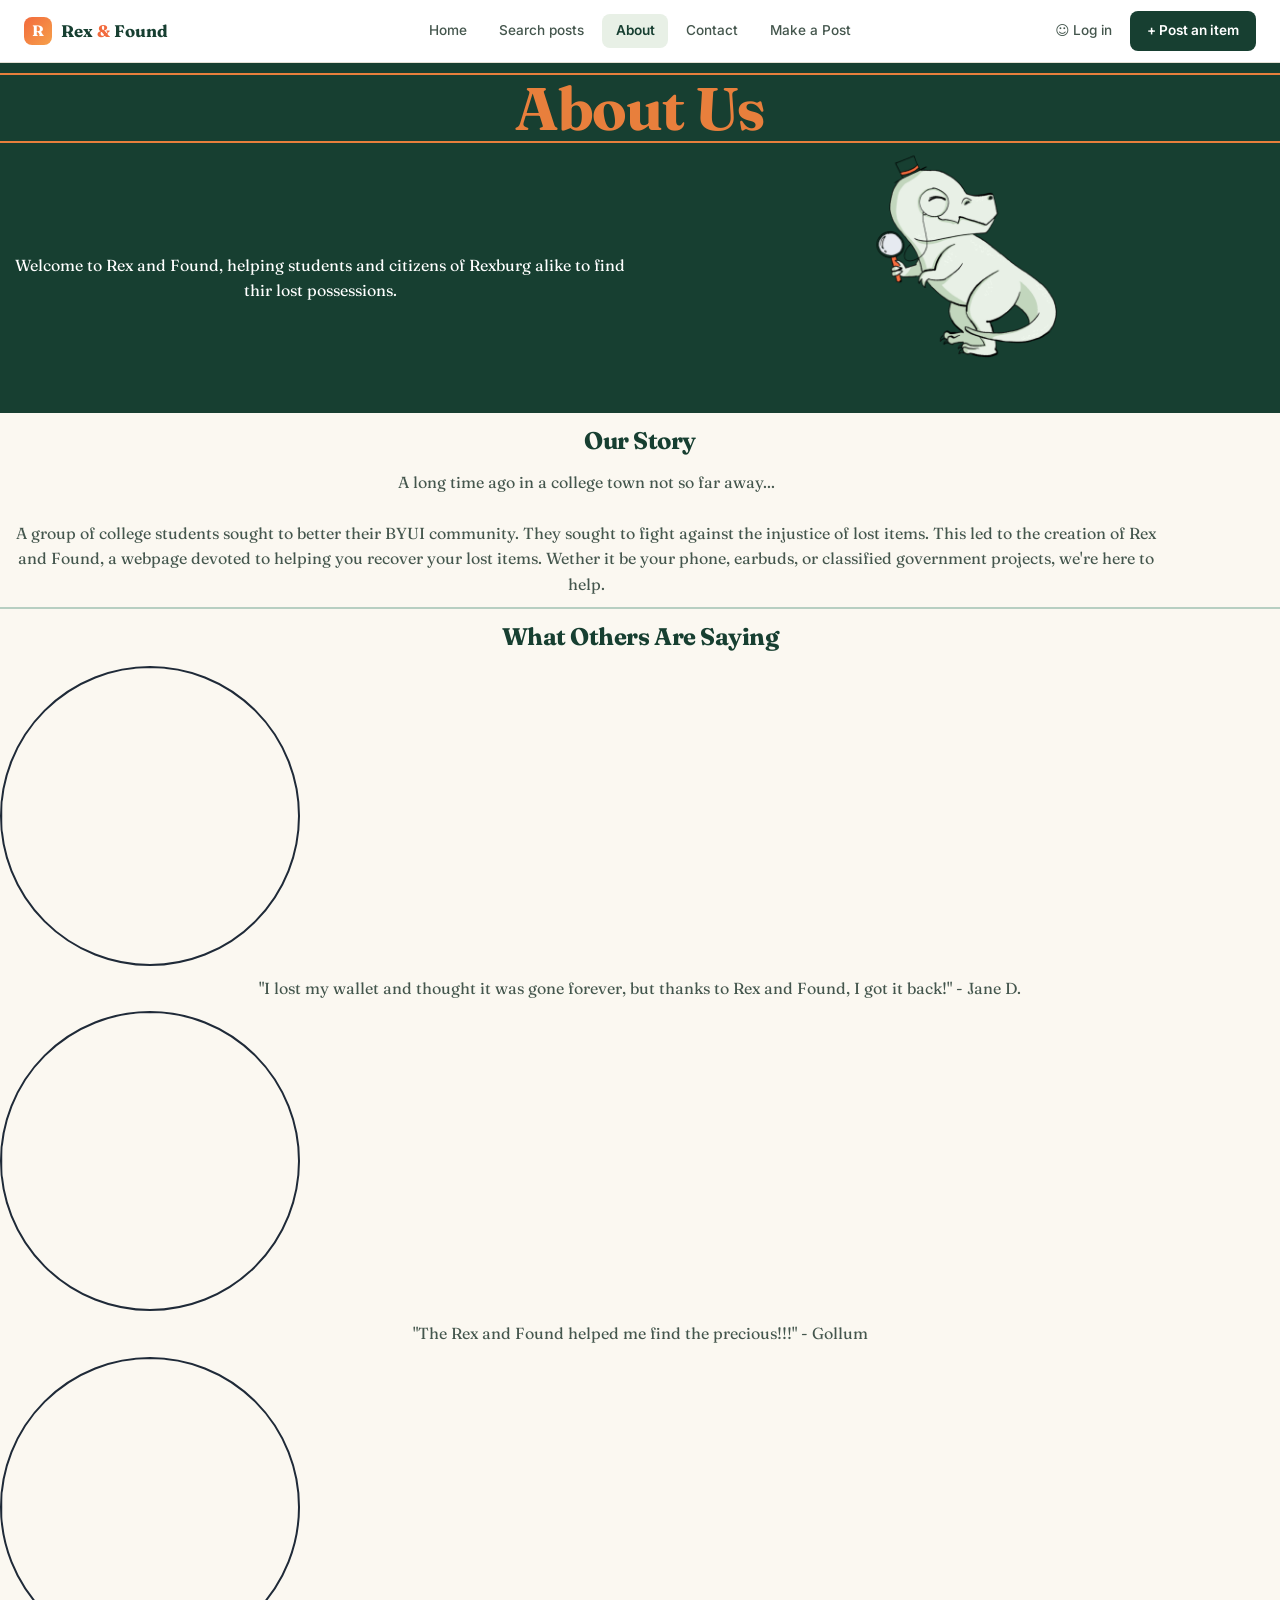
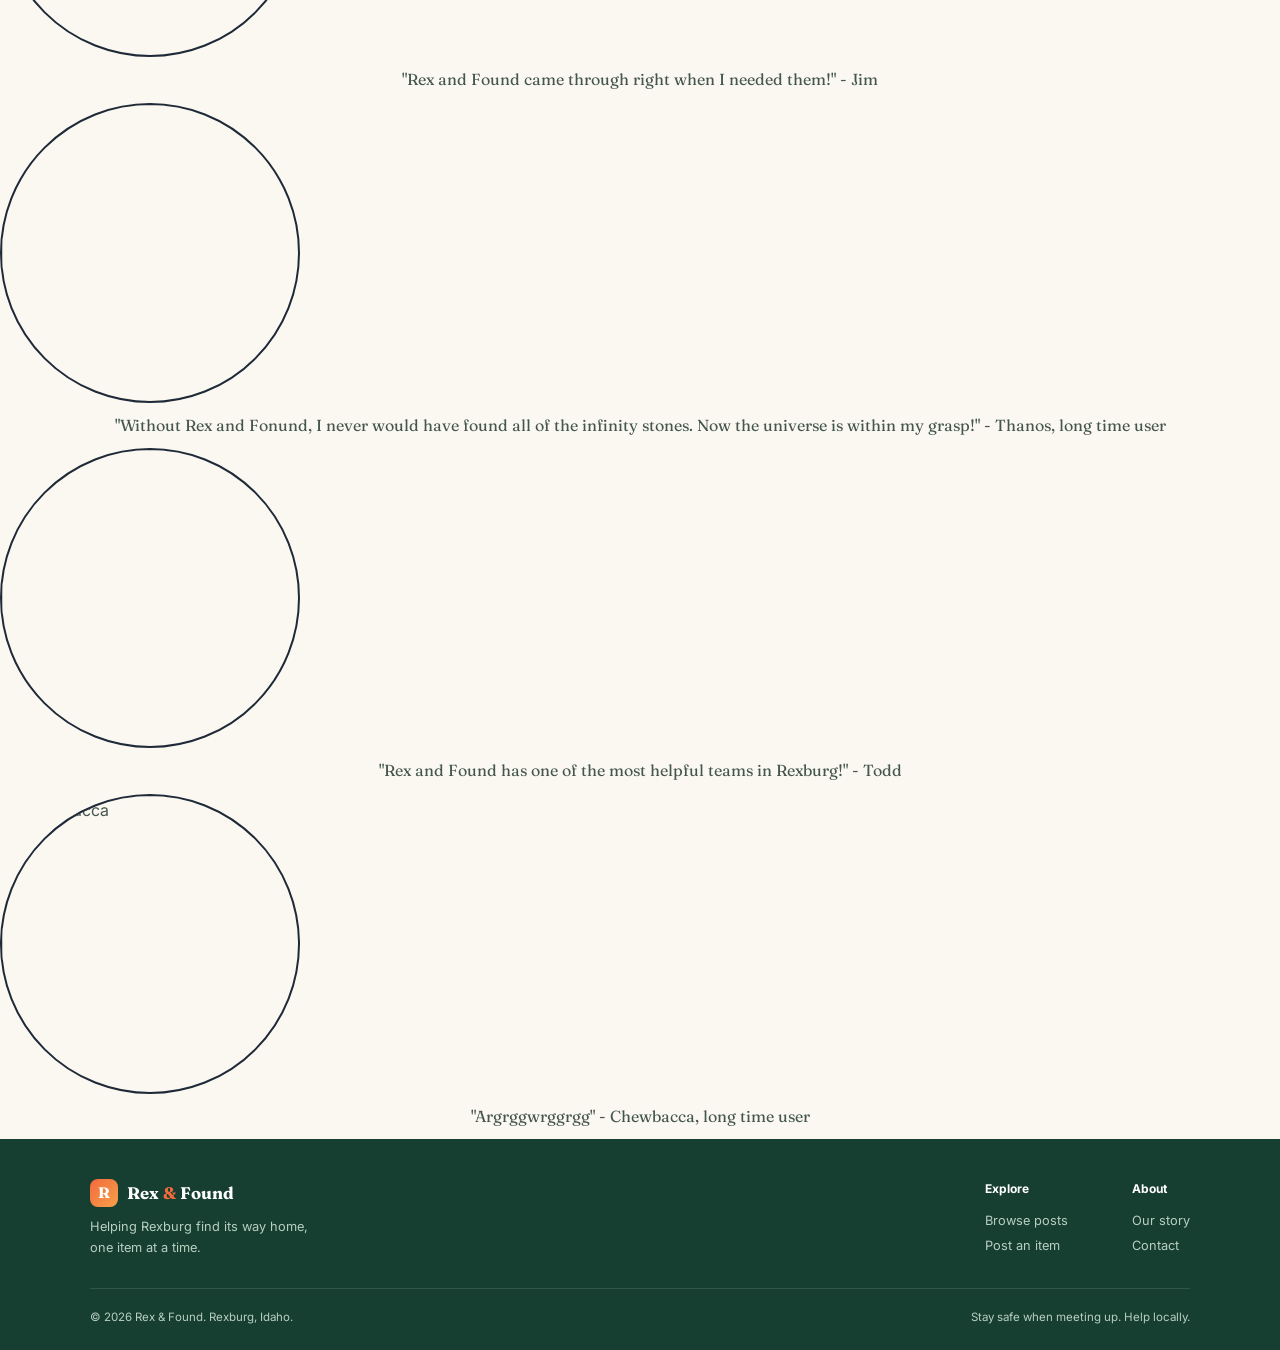
==== commit 368829a1: "Accounts functional" ====
--- a/about.html
+++ b/about.html
@@ -1,129 +1,152 @@
 <! DOCTYPE html>
-<html lang="en">
-<head>
-  <meta charset="UTF-8">
-  <meta name="viewport" content="width=device-width, initial-scale=1.0">
-  <title>Rex_and_Found_About_Me</title>
-</head>
-<body>
-    
-    
-</body>
+  <html lang="en">
 
-</html>
+  <head>
+    <meta charset="UTF-8">
+    <meta name="viewport" content="width=device-width, initial-scale=1.0">
+    <title>Rex_and_Found_About_Me</title>
+  </head>
 
-<!doctype html>
-<html lang="en">
-<head>
-  <meta charset="utf-8">
-  <meta name="viewport" content="width=device-width, initial-scale=1">
-  <title>Rex &amp; Found | Rexburg's Community Lost &amp; Found</title>
-  <meta name="description" content="A friendly place for neighbors and students to reunite with the things that matter.">
+  <body>
 
-  <link rel="preconnect" href="https://fonts.googleapis.com">
-  <link rel="preconnect" href="https://fonts.gstatic.com" crossorigin>
-  <link href="https://fonts.googleapis.com/css2?family=Fraunces:opsz,wght@9..144,600;9..144,700&family=Inter:wght@400;500;600;700&display=swap" rel="stylesheet">
-  <link rel="stylesheet" href="style.css">
-</head>
-<body>
 
-  <!-- =====================================================
+  </body>
+
+  </html>
+
+  <!doctype html>
+  <html lang="en">
+
+  <head>
+    <meta charset="utf-8">
+    <meta name="viewport" content="width=device-width, initial-scale=1">
+    <title>Rex &amp; Found | Rexburg's Community Lost &amp; Found</title>
+    <meta name="description"
+      content="A friendly place for neighbors and students to reunite with the things that matter.">
+
+    <link rel="preconnect" href="https://fonts.googleapis.com">
+    <link rel="preconnect" href="https://fonts.gstatic.com" crossorigin>
+    <link
+      href="https://fonts.googleapis.com/css2?family=Fraunces:opsz,wght@9..144,600;9..144,700&family=Inter:wght@400;500;600;700&display=swap"
+      rel="stylesheet">
+    <link rel="stylesheet" href="style.css">
+  </head>
+
+  <body>
+
+    <!-- =====================================================
        HEADER (shared on every page)
        Move the class="active" to the link of the current page.
        ===================================================== -->
-  <header class="site-header">
-    <div class="header-inner">
-      <a class="brand" href="index.html">
-        <span class="brand-mark" aria-hidden="true">R</span>
-        <span class="brand-name">Rex <span class="amp">&amp;</span> Found</span>
-      </a>
+    <header class="site-header">
+      <div class="header-inner">
+        <a class="brand" href="index.html">
+          <span class="brand-mark" aria-hidden="true">R</span>
+          <span class="brand-name">Rex <span class="amp">&amp;</span> Found</span>
+        </a>
 
-      <nav class="main-nav" aria-label="Main navigation">
-        <a href="index.html">Home</a>
-        <a href="search.html">Search posts</a>
-        <a href="about.html" class="active">About</a>
-        <a href="contact.html">Contact</a>
-        <a href="post.html">Make a Post</a>
-      </nav>
+        <nav class="main-nav" aria-label="Main navigation">
+          <a href="index.html">Home</a>
+          <a href="search.html">Search posts</a>
+          <a href="about.html" class="active">About</a>
+          <a href="contact.html">Contact</a>
+          <a href="post.html">Make a Post</a>
+        </nav>
 
-      <div class="header-actions">
-        <a class="login-link" href="login.html">
-          <span aria-hidden="true">&#9786;</span> Log in
-        </a>
-        <a class="btn btn-dark btn-sm" href="post.html">+ Post an item</a>
+        <div class="header-actions">
+          <a class="login-link" href="login.html">
+            <span aria-hidden="true">&#9786;</span> Log in
+          </a>
+          <a class="btn btn-dark btn-sm" href="post.html">+ Post an item</a>
+        </div>
       </div>
-    </div>
-  </header>
+    </header>
 
-  <!-- =====================================================
+    <!-- =====================================================
        MAIN CONTENT (replace everything inside <main> per page)
        ===================================================== -->
-  <main>
-    <div id = "top_green">
-      <hr id = "linebreak" class = "linebreak">
-      <h1 id = "about_title">About Us</h1>
-      <hr class = "linebreak">
-        <div id = "small-grid">
-          <p class = "text" id = "start_text">Welcome to Rex and Found, helping students and citizens of Rexburg alike to find thir lost possessions.
+    <main>
+      <div id="top_green">
+        <hr id="linebreak" class="linebreak">
+        <h1 id="about_title">About Us</h1>
+        <hr class="linebreak">
+        <div id="small-grid">
+          <p class="text" id="start_text">Welcome to Rex and Found, helping students and citizens of Rexburg alike to
+            find thir lost possessions.
           </p>
-          <img src="./images/rexandfoundlogo.png" alt="Lost and Found" width="300" id = "dino-img">
+          <img src="./images/rexandfoundlogo.png" alt="Lost and Found" width="300" id="dino-img">
         </div>
-    </div>
-    <h2 class = "about_subtitle">Our Story</h2>
-    <p class = "text_sum">A long time ago in a college town not so far away...<br><br>  
-        A group of college students sought to better their BYUI community. They sought to fight against the injustice of lost items. This led to the creation of Rex and Found, a webpage devoted to helping you recover your lost items. Wether it be your phone, earbuds, or classified government projects, we're here to help.</p>
-    <hr class = "grey_linebreak">
-        <div id="testimonial">
-      <h2 class = "about_subtitle">What Others Are Saying</h2>
-      <img src="./images/PersonImg.jpg" alt="Person" width="300" height = "300" class = "images">
-      <p class = "text">"I lost my wallet and thought it was gone forever, but thanks to Rex and Found, I got it back!" - Jane D.</p>
-      <img src="./images/Gollum.jpg" alt="Gollum" width="300" height = "300" class = "images">
-      <p class = "text">"The Rex and Found helped me find the precious!!!" - Gollum</p>
-      <img src="./images/Guy1.jpg" alt="Person" width="300" height="300" class = "images">
-      <p class = "text">"Rex and Found came through right when I needed them!" - Jim</p>
-      <img src="./images/Thanos.webp" alt="Thanos" width="300" height = "300" class = "images">
-      <p class = "text">"Without Rex and Fonund, I never would have found all of the infinity stones. Now the universe is within my grasp!" - Thanos, long time user</p>
-      <img src="./images/Guy2.jpg" alt="Person" width="300" height = "300" class = "images">
-      <p class = "text">"Rex and Found has one of the most helpful teams in Rexburg!" - Todd</p>
-      <img src="./images/Chewbacca.jpg" alt="Chewbacca" width="300" height = "300" class = "images">
-      <p class = "text">"Argrggwrggrgg" - Chewbacca, long time user</p>  
-    </div>
-  </main>
+      </div>
+      <h2 class="about_subtitle">Our Story</h2>
+      <p class="text_sum">A long time ago in a college town not so far away...<br><br>
+        A group of college students sought to better their BYUI community. They sought to fight against the injustice of
+        lost items. This led to the creation of Rex and Found, a webpage devoted to helping you recover your lost items.
+        Wether it be your phone, earbuds, or classified government projects, we're here to help.</p>
+      <hr>
+      <div id="testimonial">
+        <h2 class="about_subtitle">What Others Are Saying</h2>
+        <img src="https://vzzmpufeaceywcxcmwqu.supabase.co/storage/v1/object/public/post-images/PersonImg.jpg"
+          alt="Person" width="300" height="300" class="images">
+        <p class="text">"I lost my wallet and thought it was gone forever, but thanks to Rex and Found, I got it back!"
+          - Jane D.</p>
+        <img src="https://vzzmpufeaceywcxcmwqu.supabase.co/storage/v1/object/public/post-images/Gollum.jpg" alt="Gollum"
+          width="300" height="300" class="images">
+        <p class="text">"The Rex and Found helped me find the precious!!!" - Gollum</p>
+        <img src="https://vzzmpufeaceywcxcmwqu.supabase.co/storage/v1/object/public/post-images/Guy2.jpg" alt="Person"
+          width="300" height="300" class="images">
+        <p class="text">"Rex and Found came through right when I needed them!" - Jim</p>
+        <img src="https://vzzmpufeaceywcxcmwqu.supabase.co/storage/v1/object/public/post-images/Thanos.webp"
+          alt="Thanos" width="300" height="300" class="images">
+        <p class="text">"Without Rex and Fonund, I never would have found all of the infinity stones. Now the universe
+          is within my grasp!" - Thanos, long time user</p>
+        <img src="https://vzzmpufeaceywcxcmwqu.supabase.co/storage/v1/object/public/post-images/Guy1.jpg" alt="Person"
+          width="300" height="300" class="images">
+        <p class="text">"Rex and Found has one of the most helpful teams in Rexburg!" - Todd</p>
+        <img src="https://vzzmpufeaceywcxcmwqu.supabase.co/storage/v1/object/public/post-images/Chewbacca.jpg"
+          alt="Chewbacca" width="300" height="300" class="images">
+        <p class="text">"Argrggwrggrgg" - Chewbacca, long time user</p>
+      </div>
+    </main>
 
-  <!-- =====================================================
+    <!-- =====================================================
        FOOTER (shared on every page)
        ===================================================== -->
-  <footer class="site-footer">
-    <div class="footer-inner">
-      <div class="footer-top">
-        <div class="footer-brand">
-          <a class="brand brand-light" href="index.html">
-            <span class="brand-mark" aria-hidden="true">R</span>
-            <span class="brand-name">Rex <span class="amp">&amp;</span> Found</span>
-          </a>
-          <p>Helping Rexburg find its way home, one item at a time.</p>
+    <footer class="site-footer">
+      <div class="footer-inner">
+        <div class="footer-top">
+          <div class="footer-brand">
+            <a class="brand brand-light" href="index.html">
+              <span class="brand-mark" aria-hidden="true">R</span>
+              <span class="brand-name">Rex <span class="amp">&amp;</span> Found</span>
+            </a>
+            <p>Helping Rexburg find its way home, one item at a time.</p>
+          </div>
+
+          <div class="footer-cols">
+            <div>
+              <h4>Explore</h4>
+              <a href="search.html">Browse posts</a>
+              <a href="post.html">Post an item</a>
+            </div>
+            <div>
+              <h4>About</h4>
+              <a href="about.html">Our story</a>
+              <a href="contact.html">Contact</a>
+            </div>
+          </div>
         </div>
 
-        <div class="footer-cols">
-          <div>
-            <h4>Explore</h4>
-            <a href="search.html">Browse posts</a>
-            <a href="post.html">Post an item</a>
-          </div>
-          <div>
-            <h4>About</h4>
-            <a href="about.html">Our story</a>
-            <a href="contact.html">Contact</a>
-          </div>
+        <div class="footer-bottom">
+          <span>&copy; 2026 Rex &amp; Found. Rexburg, Idaho.</span>
+          <span>Stay safe when meeting up. Help locally.</span>
         </div>
       </div>
+    </footer>
 
-      <div class="footer-bottom">
-        <span>&copy; 2026 Rex &amp; Found. Rexburg, Idaho.</span>
-        <span>Stay safe when meeting up. Help locally.</span>
-      </div>
-    </div>
-  </footer>
+    <script src="https://cdn.jsdelivr.net/npm/@supabase/supabase-js@2"></script>
+    <script src="js/supabase-config.js"></script>
+    <script src="js/auth.js"></script>
 
-</body>
-</html>+  </body>
+
+  </html>
--- a/style.css
+++ b/style.css
@@ -857,11 +857,12 @@
   gap: 10px;
   margin-top: 20px;
   max-width: 500px;
+  padding: 1em;
 }
 
 #comment-form input,
 #comment-form textarea {
-  padding: 10px;
+  padding: 1em;
 }
 
 #post-comment {
@@ -871,347 +872,259 @@
 /* ---------- 11. Post Page ---------- */
 
 /* parent grids, headers, and line breaks*/
-#post_title_grid
-{display: grid;
-grid-template-columns: 1fr 2fr;
-background: #173f31;
-justify-content: center;
-align-items: center ;
-width: 100%;}
-
-.linebreak_post{grid-column: 1/3;
-border-color: #e87f3c;
-background-color: #e87f3c;}
-
-#post_title, #form_title, #safety_agreement
-{text-align: center;}
-
-#post_title 
-{color: #e87f3c;
-font-size: 60px;
-grid-column: 1/3;}
-
-#linebreak_post
-{margin-top: 10px;}
-
-#post_sum
-{grid-column: 2/3;
-color: white;
-justify-self: center;
-text-align: center;
-margin-right: 30px;}
+
+#post_title, #form_title, #safety_agreement, #temp_line{text-align: center;}
 
 #post_title {margin-top: 15px;}
 
 #form_title
-{margin-top: 5px;}
+   {margin-top: 5px;}
 
 #safety_agreement 
-{font-size: 12;
-grid-row: 1/2;
-grid-column: 1/3;}
-
-#post_dinosaur
-{grid-column: 1/2;}
-
-#grey_linebreak
-{grid-column: 1 / 3;
-background-color: #b7cfc2;
-height: 2px;
-border: none;
-margin: 0px;
-grid-gap: 0px}
-
-#post_title_section
-{width: 100%;}
-
-#post_logo
-{width: 300px;}
+   {font-size: 12;
+    grid-row: 1/2;
+    grid-column: 1/3;}
+
+hr
+   {grid-column: 1 / 3;
+    background-color: #b7cfc2;
+    height: 2px;
+    border: none;
+    margin: 0px;
+    grid-gap: 0px}
+
+#page_split
+   {display: grid;
+    grid-template-columns:2fr 3fr ;}
 
 #button_grid
-{display: grid;
-grid-template-columns: minmax(0, 1fr) minmax(0, 1fr);}
+   {display: grid;
+    grid-template-columns: minmax(0, 1fr) minmax(0, 1fr);}
 
 #grid_form
-{display: grid;
-grid-template-columns: minmax(0, 1fr) minmax(0, 1fr);
-width:100%;
-gap: 10px 15px;
-padding: 20px;
-align-items: center;}
+   {display: grid;
+    grid-template-columns: minmax(0, 1fr) minmax(0, 1fr);
+    width:100%;
+    gap: 10px 15px;
+    padding: 20px;
+    align-items: center;}
 
 #grid_form2 
-{display: grid;
-grid-template-columns: minmax(0, 1fr) minmax(0, 1fr);
-width:100%;
-gap: 10px 15px;
-padding: 20px;
-align-items: center;}
+   {display: grid;
+    grid-template-columns: minmax(0, 1fr) minmax(0, 1fr);
+    width:100%;
+    gap: 10px 15px;
+    padding: 20px;
+    align-items: center;}
 
 #grid_form3    
-{display: grid;
-grid-template-columns: minmax(0, 1fr) minmax(0, 1fr);
-width:100%;
-gap: 10px 15px;
-padding: 20px;
-align-items: center;}
+    {display: grid;
+    grid-template-columns: minmax(0, 1fr) minmax(0, 1fr);
+    width:100%;
+    gap: 10px 15px;
+    padding: 20px;
+    align-items: center;}
 
 /*form background*/
 form
-{background: white ;
-margin: 3% ;
-border:#b7cfc2 solid 2px;
-border-radius: 30px;}
+   {background: white ;
+    margin: 3% ;
+    border:#b7cfc2 solid 2px;
+    border-radius: 30px;}
 
 /* font stuff*/
 input ,textarea
-{font-family:"Fraunces", Georgia, "Times New Roman", serif;}
+   {font-family:"Fraunces", Georgia, "Times New Roman", serif;}
 
 /* button stuff*/
 #lost, #found 
-{align-items: center;
-border:#b7cfc2 solid 2px;
-margin: 30px;
-border-radius: 15px;
-padding: 0px;
-background: #fbf8f1;}
+   {align-items: center;
+    border:#b7cfc2 solid 2px;
+    margin: 30px;
+    border-radius: 15px;
+    padding: 0px;
+    background: #fbf8f1;}
 
 #lost:hover, #found:hover 
-{background: #173f31;
-color: white;}
+   {background: #173f31;
+    color: white;}
 
 #lost:has(input[type="radio"]:checked), #found:has(input[type="radio"]:checked)
-{background: #173f31;
-color:white;}
+   {background: #173f31;
+    color:white;}
 
 #button_grid input[type="radio"]
-{position: absolute;
-opacity: 0;
-width: 1px;
-height: 1px;}
+   {position: absolute;
+    opacity: 0;
+    width: 1px;
+    height: 1px;}
 
 #lost label, #found label
-{display:block;
-padding: 20px;
-cursor: pointer;
-text-align: center;}
+   {display:block;
+    padding: 20px;
+    cursor: pointer;
+    text-align: center;}
 
 .line1
-{font-size: 20px;
-font-family:"Fraunces", Georgia, "Times New Roman", serif;}
+   {font-size: 20px;
+    font-family:"Fraunces", Georgia, "Times New Roman", serif;}
 
 .line2
-{font-family:"Fraunces", Georgia, "Times New Roman", serif;
-font-size: .5em;}
+   {font-family:"Fraunces", Georgia, "Times New Roman", serif;
+    font-size: .5em;}
 
 /*labels*/    
 .labels 
-{font-family:"Fraunces", Georgia, "Times New Roman", serif;
-font-size: 15px;
-text-align: center;
-align-self: center;}
+   {font-family:"Fraunces", Georgia, "Times New Roman", serif;
+    font-size: 15px;
+    text-align: center;
+    align-self: center;}
 
 #grid_form label[for="title"]
-{grid-column: 1 / 3;
-text-align: center;
-margin: 10px;
-margin-bottom: 5px;}
+   {grid-column: 1 / 3;
+    text-align: center;
+    margin: 10px;
+    margin-bottom: 5px;}
 
 #grid_form label[for="category"] 
-{grid-column: 1 / 2;
-text-align: center;
-grid-row: 3/4;
-margin: 10px;
-margin-bottom: 5px;
-margin-top: 5px;}
+   {grid-column: 1 / 2;
+    text-align: center;
+    grid-row: 3/4;
+    margin: 10px;
+    margin-bottom: 5px;
+    margin-top: 5px;}
 
 #grid_form label[for="location"] 
-{grid-column: 2 / 3;
-grid-row: 3/4;
-text-align: center;
-margin: 10px;
-margin-bottom: 5px;}
+   {grid-column: 2 / 3;
+    grid-row: 3/4;
+    text-align: center;
+    margin: 10px;
+    margin-bottom: 5px;}
   
 #grid_form label[for="full_description"]
-{grid-column: 1/3;
-grid-row: 5/6;
-text-align: center;}
+   {grid-column: 1/3;
+    grid-row: 5/6;
+    text-align: center;}
 
 #grid_form label[for="photo"]
-{grid-row:7/8 ;
-grid-column: 1/3;
-text-align:center;}
+   {grid-row:7/8 ;
+    grid-column: 1/3;
+    text-align:center;}
 
 #grid_form2 label[for = "author"]
-{grid-column: 1/2;
-grid-row: 1/2;
-text-align:center;}
+   {grid-column: 1/2;
+    grid-row: 1/2;
+    text-align:center;}
 
 #grid_form2 label[for = "contact"]
-{grid-column: 2/3;
-grid-row: 1/2;
-text-align:center;}
+   {grid-column: 2/3;
+    grid-row: 1/2;
+    text-align:center;}
 
 /*inputs / text areas*/
 
 #title
-{grid-column: 1 / 3;
-grid-row: 2/3;
-width :85%;
-margin-bottom: 0px;
-height: 30px;
-border: #b7cfc2 solid 2px;
-border-radius: 10px;
-justify-self: center;}
+   {grid-column: 1 / 3;
+    grid-row: 2/3;
+    width :85%;
+    margin-bottom: 0px;
+    height: 30px;
+    border: #b7cfc2 solid 2px;
+    border-radius: 10px;
+    justify-self: center;}
 
 #category, #location
-{width: 85%;
-justify-self: center;
-margin-left: 0;
-box-sizing: border-box;}
+   {width: 85%;
+    justify-self: center;
+    margin-left: 0;
+    box-sizing: border-box;}
 
 #category
-{grid-column: 1/2;
-grid-row: 4/5;
-border: #b7cfc2 solid 2px;
-border-radius: 10px;
-height: 40px;
-margin-bottom: 10px;
-font-family:"Fraunces", Georgia, "Times New Roman", serif;}
+   {grid-column: 1/2;
+    grid-row: 4/5;
+    border: #b7cfc2 solid 2px;
+    border-radius: 10px;
+    height: 40px;
+    margin-bottom: 10px;
+    font-family:"Fraunces", Georgia, "Times New Roman", serif;}
 
 #location
-{grid-column: 2/3;
-grid-row: 4/5;
-border: #b7cfc2 solid 2px;
-border-radius: 10px;
-height: 40px;
-margin-bottom: 10px;
-font-family:"Fraunces", Georgia, "Times New Roman", serif;}
+   {grid-column: 2/3;
+    grid-row: 4/5;
+    border: #b7cfc2 solid 2px;
+    border-radius: 10px;
+    height: 40px;
+    margin-bottom: 10px;
+    font-family:"Fraunces", Georgia, "Times New Roman", serif;}
 
 #full_description
-{grid-column: 1/3;
-grid-row: 6/7;
-border: #b7cfc2 solid 2px;
-border-radius: 15px;
-height: 100px;
-vertical-align:top ;
-font-family:"Fraunces", Georgia, "Times New Roman", serif;
-padding: 5px;
-margin-bottom: 10px;}
+   {grid-column: 1/3;
+    grid-row: 6/7;
+    border: #b7cfc2 solid 2px;
+    border-radius: 15px;
+    height: 100px;
+    vertical-align:top ;
+    font-family:"Fraunces", Georgia, "Times New Roman", serif;
+    padding: 5px;
+    margin-bottom: 10px;}
 
 #photo
-{grid-column: 1/3;
-justify-self: center;
-display: none}
+   {grid-column: 1/3;
+    justify-self: center;
+    display: none}
 
 #author, #contact
-{justify-content: center;
-border: #b7cfc2 solid 2px;
-border-radius: 10px;
-height: 30px;
-margin-bottom: 10px;}
+  { justify-content: center;
+    border: #b7cfc2 solid 2px;
+    border-radius: 10px;
+    height: 30px;
+    margin-bottom: 10px;}
 
 #author
-{grid-column: 1/2;
-grid-row: 2/3;}
+   {grid-column: 1/2;
+    grid-row: 2/3;}
 
 #contact
-{grid-column: 2/3;
-grid-row: 2/3;}
+   {grid-column: 2/3;
+    grid-row: 2/3;}
 
 /*file button stuff*/
 input[type = "file"]::file-selector-button
-{width: 100px;}
-
-.file-upload 
-{grid-column: 1 / 3;
-display: flex;
-justify-content: center;}
-
-#file-button 
-{display: inline-block;
-max-width: 100%;
-width: fit-content;
-padding: 12px 16px;
-border: 2px solid #b7cfc2;
-border-radius: 10px;
-background: #fbf8f1;
-color: #173f31;
-font-family: "Inter", sans-serif;
-font-size: 14px;
-text-align: center;
-cursor: pointer;
-overflow-wrap: anywhere;
-transition: background .15s, color .15s;}
-
-#file-button:hover 
-{background: #173f31;
-color: white;}
+   {width: 100px;}
+
+.file-upload {
+    grid-column: 1 / 3;
+    display: flex;
+    justify-content: center;
+}
+
+#file-button {
+    display: inline-block;
+    max-width: 100%;
+    width: fit-content;
+    padding: 12px 16px;
+    border: 2px solid #b7cfc2;
+    border-radius: 10px;
+    background: #fbf8f1;
+    color: #173f31;
+    font-family: "Inter", sans-serif;
+    font-size: 14px;
+    text-align: center;
+    cursor: pointer;
+    overflow-wrap: anywhere;
+    transition: background .15s, color .15s;}
+
+#file-button:hover {
+    background: #173f31;
+    color: white;}
 
 /*submit button*/
 #submit_button
-{grid-column:1/3;
-border: 2px solid #b7cfc2;
-border-radius: 10px;
-height: 40px;
-background: #fbf8f1 ;}
-
-{background: #173f31;
-color:white;}
-
-/* ---------- 12. About Page ---------- */
-
-.linebreak
-{border-color: #e87f3c;
-background-color: #e87f3c;}
-
-.text_sum
-{font-family:"Fraunces", Georgia, "Times New Roman", serif;
-margin: 10px;
-width: 90%;
-text-align: center;
-justify-self: center;}
-
-.images
-{justify-self: center;
-border: 2px solid #1f2a38;
-border-radius: 100%;}
-
-#small-grid
-{display: grid;
-grid-template-columns: 1fr 1fr;}
-
-.about_subtitle
-{text-align: center;
-font-family:"Fraunces", Georgia, "Times New Roman", serif;
-margin: 15px;}
-
-#dino-img
-{justify-self: center;
-padding: 30px;
-padding-top: 0px;}
-
-#start_text
-{color:white;
-justify-self: center;
-align-self: center;}
-
-#top_green
-{background-color: #173f31;
-padding-top: 10px;}
-
-.text
-{font-family:"Fraunces", Georgia, "Times New Roman", serif;
-margin: 10px;
-text-align: center;}
-
-#about_title
-{text-align: center;
-color:#e87f3c;
-padding: 15px;
-padding-top:0px;
-font-size: 60px;
-padding-bottom: 0px;}
+   {grid-column:1/3;
+    border: 2px solid #b7cfc2;
+    border-radius: 10px;
+    height: 40px;
+    background: #fbf8f1 ;}
 
 #submit_button:hover
    {background: #173f31;
@@ -1277,3 +1190,434 @@
 .linebreak{border-color: #e87f3c;
   background-color: #e87f3c;}
 
+
+/* ========================================
+   LOGIN PAGE
+   ======================================== */
+
+.login-main {
+    min-height: calc(100vh - 100px);
+    display: flex;
+    justify-content: center;
+    align-items: center;
+    padding: 60px 20px;
+    background: #f8f4ed;
+}
+
+.login-card {
+    width: 100%;
+    max-width: 440px;
+    padding: 40px 36px;
+    background: white;
+    border-radius: 20px;
+    text-align: center;
+    box-shadow: 0 12px 35px rgba(0, 0, 0, 0.08);
+}
+
+.login-mascot img {
+    width: 130px;
+    height: 130px;
+    object-fit: contain;
+    margin-bottom: 20px;
+}
+
+.login-card h1 {
+    font-family: "Fraunces", Georgia, serif;
+    font-size: 36px;
+    margin: 12px 0;
+}
+
+.login-description {
+    color: #666;
+    line-height: 1.7;
+    margin-bottom: 28px;
+}
+
+.google-login {
+    width: 100%;
+    cursor: pointer;
+    padding: 15px 20px;
+    font-size: 16px;
+}
+
+.login-note {
+    font-size: 13px;
+    color: #777;
+    margin-top: 24px;
+    line-height: 1.6;
+}
+
+.login-error {
+    color: #b42318;
+    font-size: 14px;
+    margin-top: 12px;
+}
+
+@media (max-width: 480px) {
+    .login-card {
+        padding: 30px 22px;
+    }
+
+    .login-card h1 {
+        font-size: 30px;
+    }
+}
+
+
+/* ==========================================
+   ACCOUNT PAGE
+   ========================================== */
+
+.account-main {
+    min-height: 80vh;
+    padding: 60px 20px;
+    background: #f8f4ed;
+}
+
+.account-container {
+    max-width: 900px;
+    margin: 0 auto;
+    display: flex;
+    flex-direction: column;
+    gap: 30px;
+}
+
+.account-card {
+    background: #ffffff;
+    padding: 36px;
+    border-radius: 18px;
+    box-shadow: 0 8px 30px rgba(0, 0, 0, 0.05);
+}
+
+.account-heading {
+    display: flex;
+    align-items: center;
+    gap: 24px;
+    margin-bottom: 35px;
+}
+
+.account-avatar {
+    width: 100px;
+    height: 100px;
+    border-radius: 50%;
+    object-fit: cover;
+    background: #eee;
+}
+
+.account-heading h1 {
+    font-family: "Fraunces", Georgia, serif;
+    font-size: 32px;
+    margin: 8px 0;
+}
+
+.account-email {
+    color: #777;
+    font-size: 14px;
+}
+
+#profile-form {
+    display: flex;
+    flex-direction: column;
+    align-items: flex-start;
+    gap: 12px;
+    padding: 1em;
+}
+
+#profile-form label {
+    font-weight: 600;
+}
+
+.field-description {
+    font-size: 14px;
+    color: #777;
+}
+
+#display-name {
+    width: 100%;
+    padding: 13px 15px;
+    border: 1px solid #ddd;
+    border-radius: 8px;
+    font-family: inherit;
+    font-size: 16px;
+}
+
+#display-name:focus {
+    outline: 2px solid #dc7d45;
+    border-color: transparent;
+}
+
+.profile-message {
+    font-size: 14px;
+    color: #28784e;
+}
+
+.account-footer {
+    border-top: 1px solid #eee;
+    margin-top: 30px;
+    padding-top: 25px;
+}
+
+.btn-outline {
+    background: transparent;
+    color: #333;
+    border: 1px solid #ccc;
+    cursor: pointer;
+}
+
+.btn-outline:hover {
+    background: #f4f4f4;
+}
+
+.account-empty {
+    padding: 35px;
+    background: #f8f4ed;
+    border-radius: 12px;
+    text-align: center;
+    color: #777;
+}
+
+@media (max-width: 600px) {
+    .account-main {
+        padding: 30px 15px;
+    }
+
+    .account-card {
+        padding: 24px;
+    }
+
+    .account-heading {
+        flex-direction: column;
+        text-align: center;
+    }
+
+    .account-heading h1 {
+        font-size: 26px;
+    }
+}
+
+
+/* ==========================================
+   ACCOUNT PAGE - MY POSTS
+   ========================================== */
+
+#account-posts {
+    margin-top: 24px;
+}
+
+#account-posts .card-grid {
+    display: grid;
+    grid-template-columns: repeat(
+        auto-fit,
+        minmax(min(100%, 240px), 1fr)
+    );
+    gap: 22px;
+}
+
+.account-post-card {
+    overflow: hidden;
+    transition: transform 0.2s ease,
+                box-shadow 0.2s ease;
+}
+
+.account-post-card:hover {
+    transform: translateY(-4px);
+    box-shadow: 0 10px 25px rgba(0, 0, 0, 0.08);
+}
+
+.account-post-card .card-link {
+    display: block;
+    height: 100%;
+}
+
+@media (max-width: 600px) {
+    #account-posts .card-grid {
+        grid-template-columns: 1fr;
+    }
+}
+
+/* Account post management buttons */
+
+.account-post-actions {
+    padding: 12px 16px 16px;
+    border-top: 1px solid #eee;
+}
+
+.account-post-actions .btn {
+    width: 100%;
+    cursor: pointer;
+    text-align: center;
+}
+
+.account-post-actions .btn:disabled {
+    opacity: 0.6;
+    cursor: not-allowed;
+}
+
+/* ==========================================
+   FIX ACCOUNT POST CARD BUTTON VISIBILITY
+   ========================================== */
+
+/* Allow the card to grow to fit its contents */
+.account-post-card {
+    display: flex;
+    flex-direction: column;
+    height: auto;
+    min-height: 0;
+    overflow: visible;
+}
+
+/* Let the clickable post area take available space */
+.account-post-card .card-link {
+    display: flex;
+    flex-direction: column;
+    flex: 1;
+    height: auto;
+    min-height: 0;
+}
+
+/* Keep the image at its intended size */
+.account-post-card .card-img {
+    flex-shrink: 0;
+}
+
+/* Position the action area below the post content */
+.account-post-actions {
+    display: flex;
+    padding: 12px 16px 16px;
+    border-top: 1px solid #eee;
+    background: white;
+    flex-shrink: 0;
+}
+
+/* Make the button fill the action area */
+.account-post-actions .btn {
+    width: 100%;
+    cursor: pointer;
+    text-align: center;
+}
+
+.account-post-actions {
+    display: flex;
+    flex-wrap: wrap;
+    gap: 10px;
+}
+
+.account-post-actions .btn {
+    flex: 1;
+    min-width: 120px;
+    text-align: center;
+}
+
+.existing-photos {
+    display: flex;
+    flex-wrap: wrap;
+    gap: 12px;
+    margin-top: 15px;
+}
+
+.existing-photo {
+    width: 110px;
+    height: 110px;
+    object-fit: cover;
+    border-radius: 10px;
+    border: 1px solid #ddd;
+}
+
+.existing-photo-wrapper {
+    position: relative;
+    width: 110px;
+}
+
+.existing-photo {
+    width: 110px;
+    height: 110px;
+    object-fit: cover;
+    border-radius: 10px;
+    border: 1px solid #ddd;
+}
+
+.remove-photo-button {
+    display: block;
+    width: 100%;
+    margin-top: 5px;
+    padding: 6px;
+    background: #fce8e6;
+    color: #9b2c2c;
+    border: none;
+    border-radius: 6px;
+    cursor: pointer;
+}
+
+.remove-photo-button:hover {
+    background: #f8d2ce;
+}
+
+.account-archived-label {
+    color: #777;
+    font-size: 14px;
+    text-align: center;
+    width: 100%;
+}
+
+.btn-delete {
+    background: #fff;
+    color: #a12b2b;
+    border: 1px solid #d9a2a2;
+    border-radius: 8px;
+    padding: 10px 14px;
+    cursor: pointer;
+}
+
+.btn-delete:hover {
+    background: #fff0f0;
+}
+
+.btn-delete:disabled {
+    opacity: 0.5;
+    cursor: not-allowed;
+}
+
+
+/* ==========================================
+   REX & FOUND COMMENT SYSTEM
+   ========================================== */
+
+.comment-item {
+    padding: 16px;
+    margin-bottom: 12px;
+    background: #fff;
+    border: 1px solid #e5e5e5;
+    border-radius: 12px;
+}
+
+.comment-item strong {
+    margin-right: 10px;
+}
+
+.comment-badge {
+    display: inline-block;
+    padding: 3px 8px;
+    border-radius: 20px;
+    font-size: 11px;
+    font-weight: 600;
+}
+
+.comment-member {
+    background: #e5f3e9;
+    color: #28784e;
+}
+
+.comment-guest {
+    background: #f1f1f1;
+    color: #666;
+}
+
+.comment-item p {
+    margin: 10px 0;
+    line-height: 1.5;
+}
+
+.comment-item small {
+    color: #888;
+    font-size: 12px;
+}
